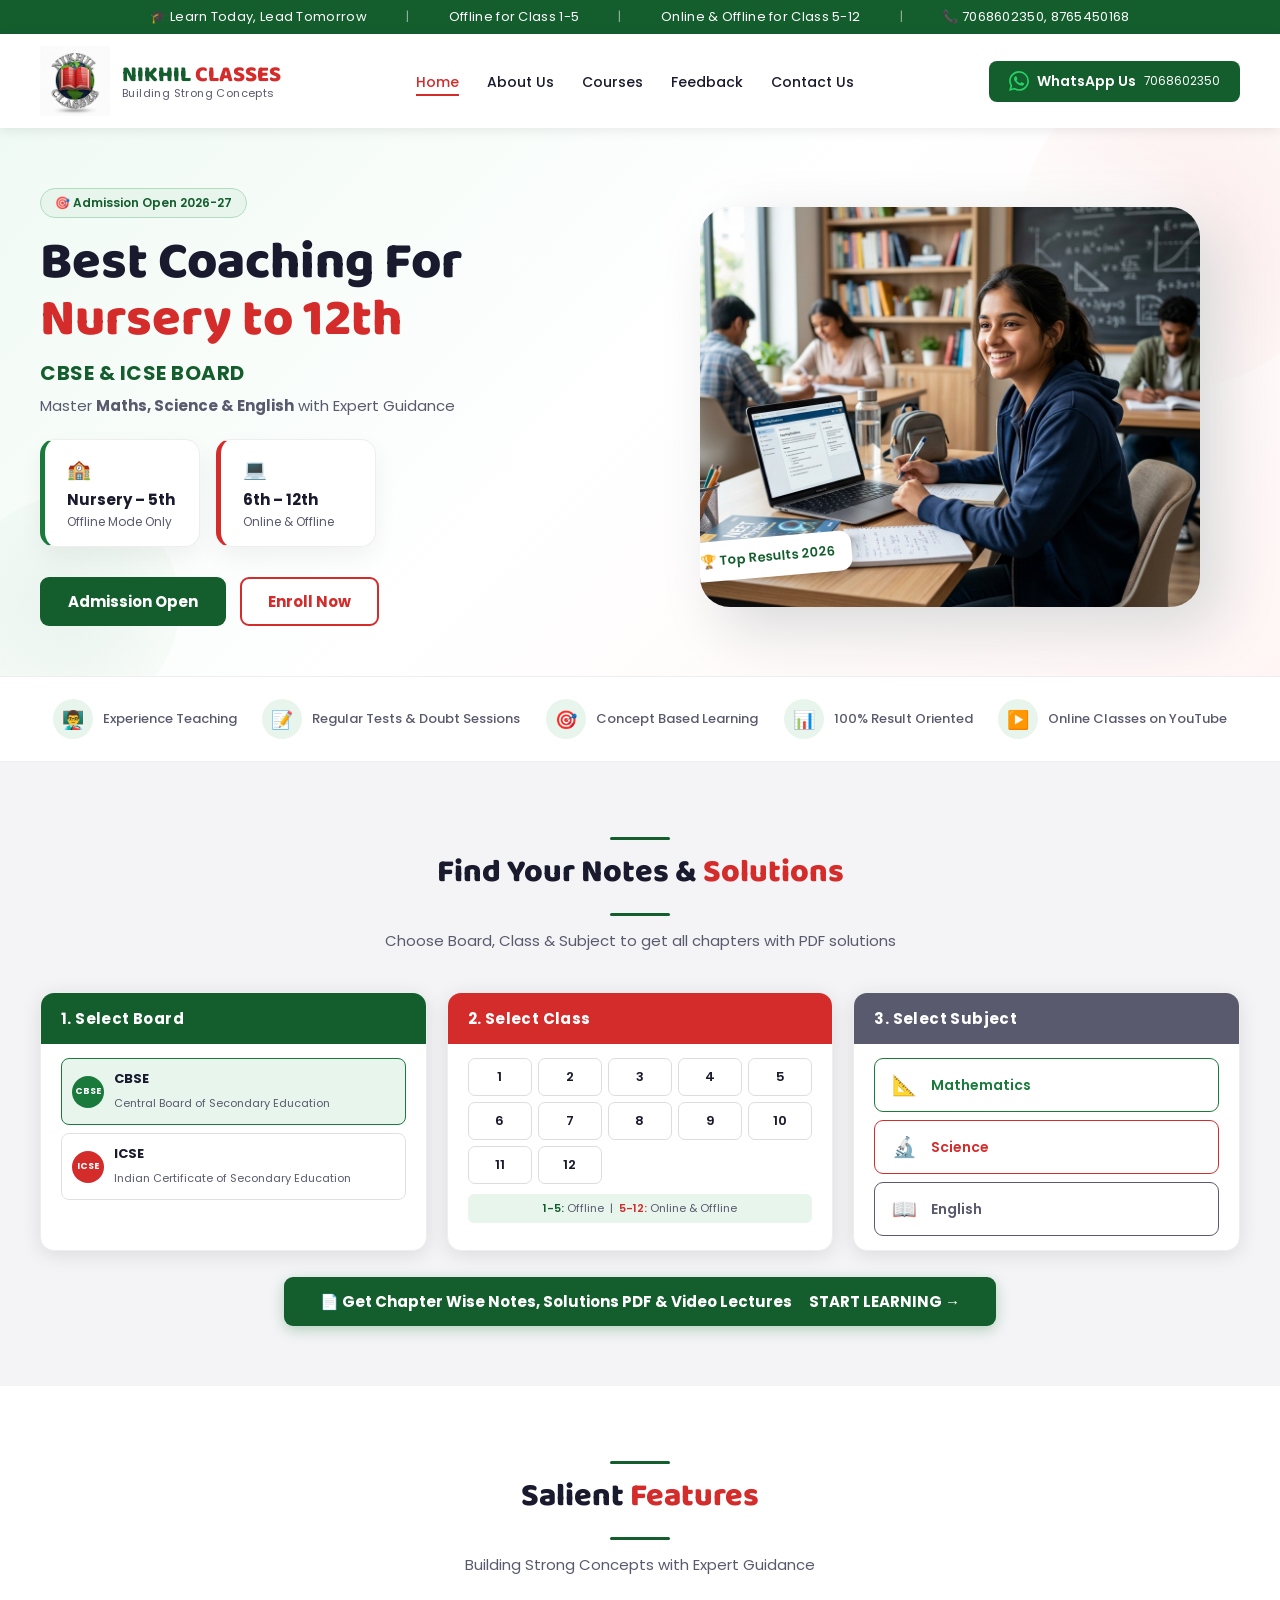
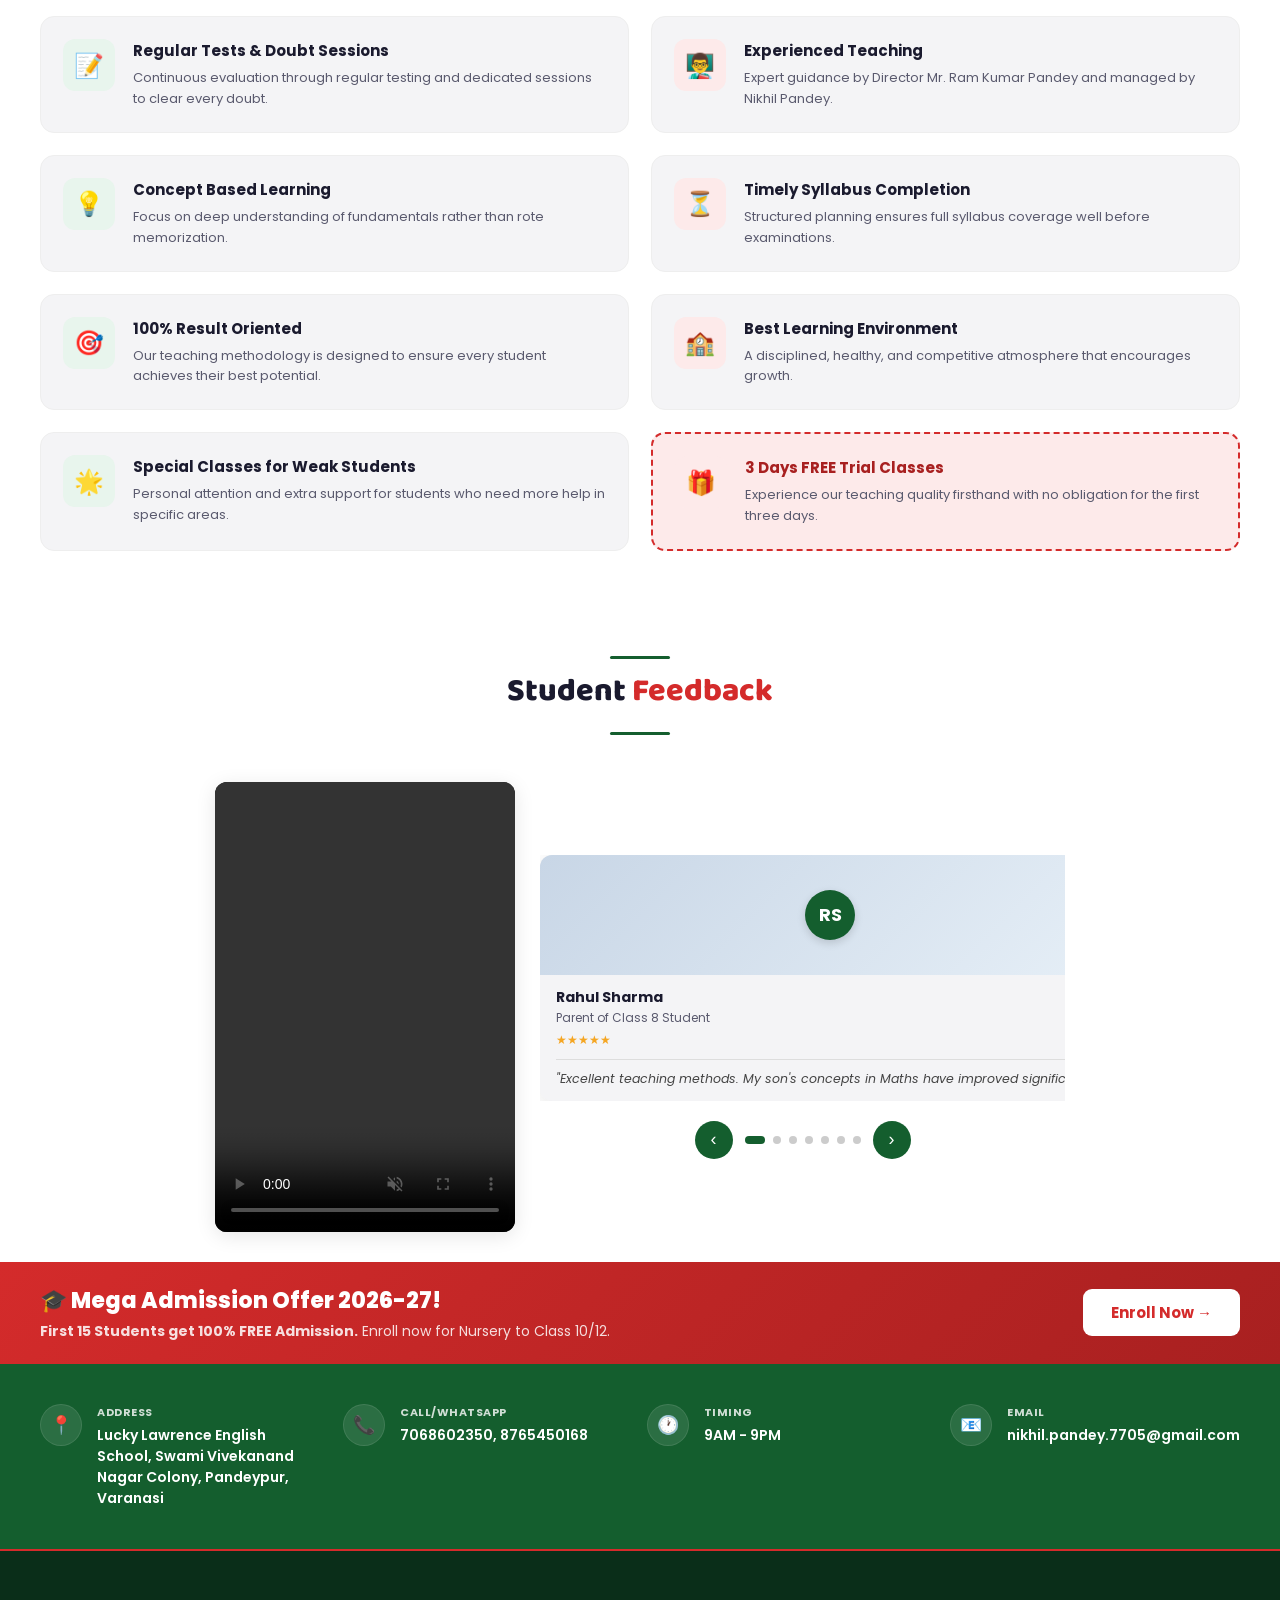
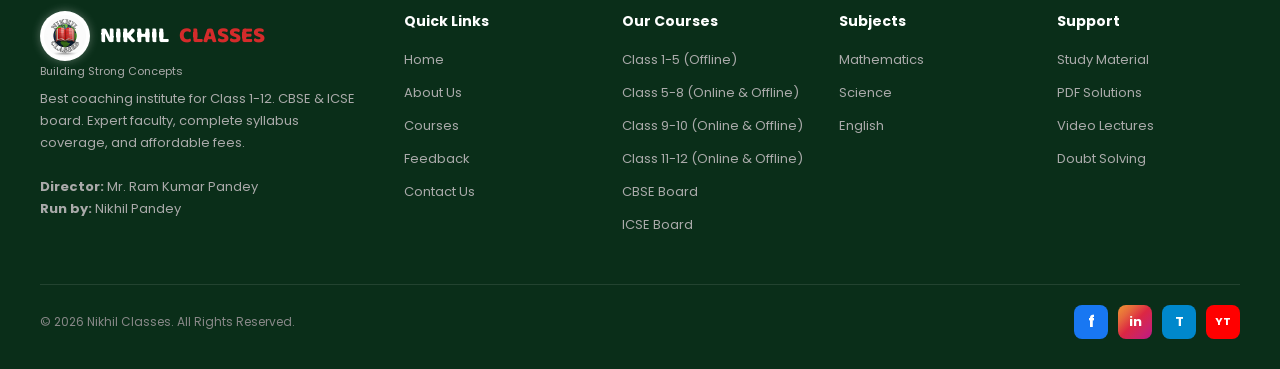
==== index.html @ 3e53fb7b "Add files via upload" ====
<!DOCTYPE html>
<html lang="hi">

<head>
  <meta charset="UTF-8">
  <meta name="viewport" content="width=device-width, initial-scale=1.0">
  <title>Nikhil Classes - Best Coaching for Class 1 to 12</title>
  <link
    href="https://fonts.googleapis.com/css2?family=Poppins:wght@400;500;600;700;800&family=Baloo+2:wght@400;600;700;800&display=swap"
    rel="stylesheet">
  <link rel="stylesheet" href="style.css">
</head>

<body>

  <!-- TOP BAR -->
  <div class="topbar">
    <span>🎓 Learn Today, Lead Tomorrow</span>
    <span class="sep">|</span>
    <span>Offline for Class 1-5</span>
    <span class="sep">|</span>
    <span>Online &amp; Offline for Class 5-12</span>
    <span class="sep">|</span>
    <span>📞 7068602350, 8765450168</span>
  </div>

  <!-- NAVBAR -->
  <nav>
    <div class="logo-area">
      <div class="logo-circle" style="background: transparent; box-shadow: none; width: 70px; height: 70px;">
        <img src="logo.png" alt="Nikhil Classes Logo" style="width: 100%; height: 100%; object-fit: contain;">
      </div>
      <div class="logo-text">
        <div class="brand">NIKHIL <span>CLASSES</span></div>
        <div class="sub">Building Strong Concepts</div>
      </div>
    </div>
    <ul class="nav-links" id="navLinks">
      <li><a href="#" class="active">Home</a></li>
      <li><a href="#about">About Us</a></li>
      <li><a href="#notes">Courses</a></li>
      <li><a href="#feedback">Feedback</a></li>
      <li><a href="#contact">Contact Us</a></li>
      <li class="mobile-cta-li" style="display:none; margin-top: 20px;">
        <a href="https://wa.me/917068602350?text=Hello%2C%20I%20want%20to%20know%20more%20about%20Nikhil%20Classes"
          class="nav-cta" style="display: flex; width: 80%; margin: 0 auto; background: var(--green-dark);">
          WhatsApp Us
        </a>
      </li>
    </ul>
    <div class="menu-toggle" id="mobileMenu" style="display: none;">
      <span></span>
      <span></span>
      <span></span>
    </div>
    <a href="https://wa.me/917068602350?text=Hello%2C%20I%20want%20to%20know%20more%20about%20Nikhil%20Classes"
      class="nav-cta" target="_blank">
      <svg width="20" height="20" viewBox="0 0 24 24" fill="#25D366" stroke="none">
        <path
          d="M17.472 14.382c-.297-.149-1.758-.867-2.03-.967-.273-.099-.471-.148-.67.15-.197.297-.767.966-.94 1.164-.173.199-.347.223-.644.075-.297-.15-1.255-.463-2.39-1.475-.883-.788-1.48-1.761-1.653-2.059-.173-.297-.018-.458.13-.606.134-.133.298-.347.446-.52.149-.174.198-.298.298-.497.099-.198.05-.371-.025-.52-.075-.149-.669-1.612-.916-2.207-.242-.579-.487-.5-.669-.51-.173-.008-.371-.01-.57-.01-.198 0-.52.074-.792.372-.272.297-1.04 1.016-1.04 2.479 0 1.462 1.065 2.875 1.213 3.074.149.198 2.096 3.2 5.077 4.487.709.306 1.262.489 1.694.625.712.227 1.36.195 1.871.118.571-.085 1.758-.719 2.006-1.413.248-.694.248-1.289.173-1.413-.074-.124-.272-.198-.57-.347m-5.421 7.403h-.004a9.87 9.87 0 01-5.031-1.378l-.361-.214-3.741.982.998-3.648-.235-.374a9.86 9.86 0 01-1.51-5.26c.001-5.45 4.436-9.884 9.888-9.884 2.64 0 5.122 1.03 6.988 2.898a9.825 9.825 0 012.893 6.994c-.003 5.45-4.437 9.884-9.885 9.884m8.413-18.297A11.815 11.815 0 0012.05 0C5.495 0 .16 5.335.157 11.892c0 2.096.547 4.142 1.588 5.945L.057 24l6.305-1.654a11.882 11.882 0 005.683 1.448h.005c6.554 0 11.89-5.335 11.893-11.893a11.821 11.821 0 00-3.48-8.413z" />
      </svg>
      WhatsApp Us<br><small style="font-weight:400">7068602350</small>
    </a>
  </nav>

  <!-- HERO -->
  <section class="hero">
    <div class="hero-text">
      <div class="hero-badge">🎯 Admission Open 2026-27</div>
      <h1>Best Coaching For<br><span class="red">Nursery to 12th</span></h1>
      <div class="boards">CBSE &amp; ICSE BOARD</div>
      <p class="tagline">Master <b>Maths, Science &amp; English</b> with Expert Guidance</p>
      <div class="hero-classes">
        <div class="class-badge" style="border-left: 5px solid var(--green);">
          <div style="font-size: 1.2rem; margin-bottom: 4px;">🏫</div>
          <strong>Nursery – 5th</strong>
          <small>Offline Mode Only</small>
        </div>
        <div class="class-badge" style="border-left: 5px solid var(--red);">
          <div style="font-size: 1.2rem; margin-bottom: 4px;">💻</div>
          <strong>6th – 12th</strong>
          <small>Online & Offline</small>
        </div>
      </div>
      <div class="hero-btns">
        <a href="https://wa.me/917068602350?text=I%20want%20to%20apply%20for%20admission" class="btn-primary"
          target="_blank">Admission Open</a>
        <a href="https://wa.me/917068602350?text=I%20want%20to%20enroll%20in%20courses" class="btn-outline"
          target="_blank">Enroll Now</a>
      </div>
    </div>
    <div class="hero-img">
      <div class="img-box"
        style="width: 100%; height: 400px; border-radius: 30px; box-shadow: 20px 20px 60px #d9d9d9, -20px -20px 60px #ffffff;">
        <img src="hero.png" alt="Nikhil Classes Students" style="width:100%; height:100%; object-fit:cover;">
        <div class="hero-float-card" style="bottom: 30px; left: -20px; transform: rotate(-5deg);">🏆 Top Results 2026
        </div>
      </div>
    </div>
  </section>

  <div class="features-strip">
    <div class="feat-item">
      <div class="feat-icon">👨‍🏫</div><span>Experience Teaching</span>
    </div>
    <div class="feat-item">
      <div class="feat-icon">📝</div><span>Regular Tests &amp; Doubt Sessions</span>
    </div>
    <div class="feat-item">
      <div class="feat-icon">🎯</div><span>Concept Based Learning</span>
    </div>
    <div class="feat-item">
      <div class="feat-icon">📊</div><span>100% Result Oriented</span>
    </div>
    <div class="feat-item">
      <div class="feat-icon">▶️</div><span>Online Classes on YouTube</span>
    </div>
  </div>

  <!-- NOTES & SOLUTIONS SECTION -->
  <section class="notes-section" id="notes">
    <div class="sec-title">
      <span class="title-line"></span>
      <h2>Find Your Notes &amp; <span>Solutions</span></h2>
      <span class="title-line"></span>
      <p>Choose Board, Class &amp; Subject to get all chapters with PDF solutions</p>
    </div>

    <div class="notes-grid">
      <!-- Board -->
      <div class="note-box">
        <div class="note-header green">1. Select Board</div>
        <div class="note-body">
          <div class="board-option selected" id="cbse-opt" onclick="selectBoard('CBSE',this)">
            <div class="logo-sm" style="background:#1a7a3c;color:#fff;font-size:9px;">CBSE</div>
            <div class="info">
              <strong>CBSE</strong>
              <span>Central Board of Secondary Education</span>
            </div>
          </div>
          <div class="board-option" id="icse-opt" onclick="selectBoard('ICSE',this)">
            <div class="logo-sm" style="background:#d42b2b;color:#fff;font-size:9px;">ICSE</div>
            <div class="info">
              <strong>ICSE</strong>
              <span>Indian Certificate of Secondary Education</span>
            </div>
          </div>
        </div>
      </div>
      <!-- Class -->
      <div class="note-box red-glow">
        <div class="note-header red">2. Select Class</div>
        <div class="note-body">
          <div class="class-grid">
            <div class="class-num" onclick="selectClass(1,this)">1</div>
            <div class="class-num" onclick="selectClass(2,this)">2</div>
            <div class="class-num" onclick="selectClass(3,this)">3</div>
            <div class="class-num" onclick="selectClass(4,this)">4</div>
            <div class="class-num" onclick="selectClass(5,this)">5</div>
            <div class="class-num" onclick="selectClass(6,this)">6</div>
            <div class="class-num" onclick="selectClass(7,this)">7</div>
            <div class="class-num" onclick="selectClass(8,this)">8</div>
            <div class="class-num" onclick="selectClass(9,this)">9</div>
            <div class="class-num" onclick="selectClass(10,this)">10</div>
            <div class="class-num" onclick="selectClass(11,this)">11</div>
            <div class="class-num" onclick="selectClass(12,this)">12</div>
          </div>
          <div class="class-label" style="background:#e8f5ed;border-radius:6px;padding:6px;">
            <span style="color:var(--green-dark);font-weight:600;">1-5:</span> Offline &nbsp;|&nbsp; <span
              style="color:var(--red);font-weight:600;">5-12:</span> Online &amp; Offline
          </div>
        </div>
      </div>
      <!-- Subject -->
      <div class="note-box">
        <div class="note-header grey">3. Select Subject</div>
        <div class="note-body">
          <div class="subject-list">
            <div class="subj-item math" onclick="selectSubject('Mathematics',this)">
              <span class="subj-icon">📐</span> Mathematics
            </div>
            <div class="subj-item sci" onclick="selectSubject('Science',this)">
              <span class="subj-icon">🔬</span> Science
            </div>
            <div class="subj-item eng" onclick="selectSubject('English',this)">
              <span class="subj-icon">📖</span> English
            </div>
          </div>
        </div>
      </div>
    </div>

    <!-- CHAPTER PANEL -->
    <div class="chapter-panel" id="chapterPanel">
      <h3 id="chapterTitle">📚 Chapters</h3>
      <ul class="chapter-list" id="chapterList"></ul>
    </div>

    <div class="notes-cta">
      <a href="#chapterPanel">
        📄 Get Chapter Wise Notes, Solutions PDF &amp; Video Lectures
        &nbsp;&nbsp;<strong>START LEARNING →</strong>
      </a>
    </div>
  </section>

  <section class="why-section" id="about">
    <div class="sec-title">
      <span class="title-line"></span>
      <h2>Salient <span>Features</span></h2>
      <span class="title-line"></span>
      <p>Building Strong Concepts with Expert Guidance</p>
    </div>
    <div class="why-grid">
      <div class="why-card">
        <div class="why-icon green">📝</div>
        <div class="why-card-content">
          <h3>Regular Tests &amp; Doubt Sessions</h3>
          <p>Continuous evaluation through regular testing and dedicated sessions to clear every doubt.</p>
        </div>
      </div>
      <div class="why-card">
        <div class="why-icon red">👨‍🏫</div>
        <div class="why-card-content">
          <h3>Experienced Teaching</h3>
          <p>Expert guidance by Director Mr. Ram Kumar Pandey and managed by Nikhil Pandey.</p>
        </div>
      </div>
      <div class="why-card">
        <div class="why-icon green">💡</div>
        <div class="why-card-content">
          <h3>Concept Based Learning</h3>
          <p>Focus on deep understanding of fundamentals rather than rote memorization.</p>
        </div>
      </div>
      <div class="why-card">
        <div class="why-icon red">⏳</div>
        <div class="why-card-content">
          <h3>Timely Syllabus Completion</h3>
          <p>Structured planning ensures full syllabus coverage well before examinations.</p>
        </div>
      </div>
      <div class="why-card">
        <div class="why-icon green">🎯</div>
        <div class="why-card-content">
          <h3>100% Result Oriented</h3>
          <p>Our teaching methodology is designed to ensure every student achieves their best potential.</p>
        </div>
      </div>
      <div class="why-card">
        <div class="why-icon red">🏫</div>
        <div class="why-card-content">
          <h3>Best Learning Environment</h3>
          <p>A disciplined, healthy, and competitive atmosphere that encourages growth.</p>
        </div>
      </div>
      <div class="why-card">
        <div class="why-icon green">🌟</div>
        <div class="why-card-content">
          <h3>Special Classes for Weak Students</h3>
          <p>Personal attention and extra support for students who need more help in specific areas.</p>
        </div>
      </div>
      <div class="why-card" style="border: 2px dashed var(--red); background: var(--red-light);">
        <div class="why-icon red">🎁</div>
        <div class="why-card-content">
          <h3 style="color: var(--red-dark);">3 Days FREE Trial Classes</h3>
          <p>Experience our teaching quality firsthand with no obligation for the first three days.</p>
        </div>
      </div>
    </div>
  </section>

  <!-- FEEDBACK -->
  <section class="feedback-section" id="feedback">
    <div class="sec-title">
      <span class="title-line"></span>
      <h2>Student <span>Feedback</span></h2>
      <span class="title-line"></span>
    </div>

    <div class="fb-container">
      <!-- Video Side -->
      <div class="fb-video-side">
        <video width="100%" height="100%" controls autoplay muted loop style="object-fit: cover;">
          <source src="student%20feedback%20video.mp4" type="video/mp4">
          Your browser does not support the video tag.
        </video>
      </div>

      <!-- Slider Side -->
      <div class="fb-slider-side">
        <div style="overflow:hidden;">
          <div class="fb-track" id="fbTrack">
            <div class="fb-card">
              <div class="fb-media">
                <div class="avatar">RS</div>
              </div>
              <div class="fb-info">
                <div class="name">Rahul Sharma</div>
                <div class="role">Parent of Class 8 Student</div>
                <div class="stars">★★★★★</div>
                <div class="fb-text">"Excellent teaching methods. My son's concepts in Maths have improved significantly."</div>
              </div>
            </div>
            <div class="fb-card">
              <div class="fb-media" style="background:linear-gradient(135deg,#fdeaea,#f7c1c1);">
                <div class="avatar" style="background:var(--red);">NV</div>
              </div>
              <div class="fb-info">
                <div class="name">Neha Verma</div>
                <div class="role">Parent of Class 10 Student</div>
                <div class="stars">★★★★★</div>
                <div class="fb-text">"The regular tests and doubt sessions helped my daughter score 95% in Science."</div>
              </div>
            </div>
            <div class="fb-card">
              <div class="fb-media" style="background:linear-gradient(135deg,#e8f5ed,#c8e6d4);">
                <div class="avatar" style="background:var(--green-dark);">AS</div>
              </div>
              <div class="fb-info">
                <div class="name">Arjun Singh</div>
                <div class="role">Class 11 Student</div>
                <div class="stars">★★★★★</div>
                <div class="fb-text">"Best coaching in Pandeypur. The teachers focus on basic concepts before moving to advanced topics."</div>
              </div>
            </div>
            <div class="fb-card">
              <div class="fb-media" style="background:linear-gradient(135deg,#fdeaea,#f7c1c1);">
                <div class="avatar" style="background:#8b3a9e;">PG</div>
              </div>
              <div class="fb-info">
                <div class="name">Pooja Gupta</div>
                <div class="role">Parent of Class 5 Student</div>
                <div class="stars">★★★★★</div>
                <div class="fb-text">"Very disciplined environment. My child is now more confident in English speaking."</div>
              </div>
            </div>
            <div class="fb-card">
              <div class="fb-media" style="background:linear-gradient(135deg,#e6eff7,#c8d6e6);">
                <div class="avatar" style="background:#1a5a9e;">VP</div>
              </div>
              <div class="fb-info">
                <div class="name">Vikram Patel</div>
                <div class="role">Class 9 Student</div>
                <div class="stars">★★★★★</div>
                <div class="fb-text">"The study material provided is very helpful and easy to understand."</div>
              </div>
            </div>
            <div class="fb-card">
              <div class="fb-media" style="background:linear-gradient(135deg,#e8f5ed,#c8e6d4);">
                <div class="avatar" style="background:#1a7a3c;">AM</div>
              </div>
              <div class="fb-info">
                <div class="name">Aryan Maurya</div>
                <div class="role">Class 10 Student</div>
                <div class="stars">★★★★★</div>
                <div class="fb-text">"3-day free trial was enough to show me how great the teaching quality is here."</div>
              </div>
            </div>
            <div class="fb-card">
              <div class="fb-media" style="background:linear-gradient(135deg,#fdeaea,#f7c1c1);">
                <div class="avatar" style="background:#d42b2b;">IS</div>
              </div>
              <div class="fb-info">
                <div class="name">Ishika Singh</div>
                <div class="role">Class 12 Student</div>
                <div class="stars">★★★★★</div>
                <div class="fb-text">"Highly recommend Nikhil Classes for Board preparation. Best result-oriented coaching!"</div>
              </div>
            </div>
          </div>
        </div>

        <div class="slider-nav" style="margin-top:20px;">
          <button class="slider-btn" onclick="slideFb(-1)">&#8249;</button>
          <div class="slider-dots" id="fbDots">
            <div class="dot active"></div>
            <div class="dot"></div>
            <div class="dot"></div>
            <div class="dot"></div>
            <div class="dot"></div>
            <div class="dot"></div>
            <div class="dot"></div>
          </div>
          <button class="slider-btn" onclick="slideFb(1)">&#8250;</button>
        </div>
      </div>
    </div>
  </section>

  <!-- ADMISSION BANNER -->
  <div class="admission-banner">
    <div>
      <h3>🎓 Mega Admission Offer 2026-27!</h3>
      <p><strong>First 15 Students get 100% FREE Admission.</strong> Enroll now for Nursery to Class 10/12.</p>
    </div>
    <a href="https://wa.me/917068602350?text=I%20want%20to%20enroll%20in%20Nikhil%20Classes" target="_blank">Enroll Now
      →</a>
  </div>

  <!-- CONTACT STRIP -->
  <div class="contact-strip" id="contact">
    <div class="contact-item">
      <div class="contact-icon">📍</div>
      <div>
        <div class="label">Address</div>
        <div class="val">Lucky Lawrence English School, Swami Vivekanand Nagar Colony, Pandeypur, Varanasi</div>
      </div>
    </div>
    <div class="contact-item">
      <div class="contact-icon">📞</div>
      <div>
        <div class="label">Call/WhatsApp</div>
        <div class="val">7068602350, 8765450168</div>
      </div>
    </div>
    <div class="contact-item">
      <div class="contact-icon">🕐</div>
      <div>
        <div class="label">Timing</div>
        <div class="val">9AM - 9PM</div>
      </div>
    </div>
    <div class="contact-item">
      <div class="contact-icon">📧</div>
      <div>
        <div class="label">Email</div>
        <div class="val"><a href="mailto:nikhil.pandey.7705@gmail.com">nikhil.pandey.7705@gmail.com</a></div>
      </div>
    </div>
  </div>

  <!-- FOOTER -->
  <footer>
    <div class="footer-grid">
      <div class="footer-brand">
        <div class="brand" style="display: flex; align-items: center; gap: 10px;">
          <img src="logo.png" alt="Logo"
            style="width: 50px; height: 50px; background: #fff; border-radius: 50%; padding: 4px; box-shadow: 0 0 10px rgba(255,255,255,0.3);">
          NIKHIL <span>CLASSES</span>
        </div>
        <div style="font-size:11px;color:#aaa;margin-top:2px;">Building Strong Concepts</div>
        <p>Best coaching institute for Class 1-12. CBSE &amp; ICSE board. Expert faculty, complete syllabus coverage,
          and affordable fees.<br><br><strong>Director:</strong> Mr. Ram Kumar Pandey<br><strong>Run by:</strong> Nikhil
          Pandey</p>
      </div>
      <div>
        <h4>Quick Links</h4>
        <ul>
          <li><a href="#">Home</a></li>
          <li><a href="#about">About Us</a></li>
          <li><a href="#notes">Courses</a></li>
          <li><a href="#feedback">Feedback</a></li>
          <li><a href="#contact">Contact Us</a></li>
        </ul>
      </div>
      <div>
        <h4>Our Courses</h4>
        <ul>
          <li><a href="#">Class 1-5 (Offline)</a></li>
          <li><a href="#">Class 5-8 (Online &amp; Offline)</a></li>
          <li><a href="#">Class 9-10 (Online &amp; Offline)</a></li>
          <li><a href="#">Class 11-12 (Online &amp; Offline)</a></li>
          <li><a href="#">CBSE Board</a></li>
          <li><a href="#">ICSE Board</a></li>
        </ul>
      </div>
      <div>
        <h4>Subjects</h4>
        <ul>
          <li><a href="#">Mathematics</a></li>
          <li><a href="#">Science</a></li>
          <li><a href="#">English</a></li>
        </ul>
      </div>
      <div>
        <h4>Support</h4>
        <ul>
          <li><a href="#">Study Material</a></li>
          <li><a href="#">PDF Solutions</a></li>
          <li><a href="#">Video Lectures</a></li>
          <li><a href="#">Doubt Solving</a></li>
        </ul>
      </div>
    </div>
    <div class="footer-bottom">
      <p>© 2026 Nikhil Classes. All Rights Reserved.</p>
      <div class="social-icons">
        <a href="https://facebook.com/105071684409960" target="_blank" class="social-icon si-fb">f</a>
        <a href="https://instagram.com/nikhilclasses?igshid=uhcs6z08mkgg" target="_blank" class="social-icon si-ig"
          style="font-size:13px;">in</a>
        <a href="https://t.me/Nikhilclasses" target="_blank" class="social-icon"
          style="background:#0088cc;color:#fff;font-size:13px;">T</a>
        <a href="https://www.youtube.com/@NikhilClasses" target="_blank" class="social-icon si-yt"
          style="font-size:11px;">YT</a>
      </div>
    </div>
  </footer>

  <!-- MODAL -->
  <div class="modal-overlay" id="modal" onclick="closeModal(event)">
    <div class="modal-box" onclick="event.stopPropagation()">
      <button class="modal-close" onclick="closeModal()">✕</button>
      <div class="video-placeholder">
        <div class="big-play"><svg viewBox="0 0 24 24">
            <polygon points="5,3 19,12 5,21" />
          </svg></div>
        <p id="modalDesc">Video playing...</p>
      </div>
      <div class="modal-caption">
        <h3 id="modalTitle">Video Title</h3>
        <p id="modalSub">Description</p>
      </div>
    </div>
  </div>

  <script src="script.js"></script>
</body>

</html>
---- style.css ----
* {
  margin: 0;
  padding: 0;
  box-sizing: border-box;
}

:root {
  --green: #1a7a3c;
  --green-dark: #145e2e;
  --green-light: #e8f5ed;
  --red: #d42b2b;
  --red-dark: #a82020;
  --red-light: #fdeaea;
  --grey: #5a5a6e;
  --grey-light: #f4f4f6;
  --white: #ffffff;
  --text: #1a1a2e;
  --shadow: 0 4px 20px rgba(0, 0, 0, 0.10);
}

body {
  font-family: 'Poppins', sans-serif;
  color: var(--text);
  background: #fff;
}

/* TOPBAR */
.topbar {
  background: var(--green-dark);
  color: #fff;
  text-align: center;
  padding: 7px;
  font-size: 13px;
  letter-spacing: 0.3px;
}

.topbar span {
  margin: 0 18px;
}

.topbar .sep {
  opacity: 0.5;
}

/* NAVBAR */
nav {
  background: #fff;
  padding: 12px 40px;
  display: flex;
  align-items: center;
  justify-content: space-between;
  box-shadow: 0 2px 12px rgba(0, 0, 0, 0.09);
  position: sticky;
  top: 0;
  z-index: 100;
}

.logo-area {
  display: flex;
  align-items: center;
  gap: 12px;
}

.logo-circle {
  width: 58px;
  height: 58px;
  border-radius: 50%;
  background: linear-gradient(135deg, var(--green-dark), var(--green));
  display: flex;
  align-items: center;
  justify-content: center;
  flex-shrink: 0;
  box-shadow: 0 3px 10px rgba(26, 122, 60, 0.3);
}

.logo-circle svg {
  width: 34px;
  height: 34px;
}

.logo-text {
  line-height: 1.1;
}

.logo-text .brand {
  font-family: 'Baloo 2', cursive;
  font-size: 22px;
  font-weight: 800;
  color: var(--green-dark);
}

.logo-text .brand span {
  color: var(--red);
}

.logo-text .sub {
  font-size: 11px;
  color: var(--grey);
  letter-spacing: 0.4px;
}

.nav-links {
  display: flex;
  gap: 28px;
  list-style: none;
}

.nav-links a {
  text-decoration: none;
  color: var(--text);
  font-size: 14px;
  font-weight: 500;
  transition: color 0.2s;
}

.nav-links a:hover,
.nav-links a.active {
  color: var(--red);
}

.nav-links a.active {
  border-bottom: 2px solid var(--red);
  padding-bottom: 2px;
}

.nav-cta {
  background: var(--green-dark);
  color: #fff;
  padding: 10px 20px;
  border-radius: 8px;
  font-size: 14px;
  font-weight: 600;
  text-decoration: none;
  display: flex;
  align-items: center;
  gap: 8px;
  transition: background 0.2s;
}

.nav-cta:hover {
  background: var(--green);
}

/* HERO */
.hero {
  background: linear-gradient(135deg, #f0faf4 0%, #fff 50%, #fff5f5 100%);
  padding: 60px 40px 50px;
  display: flex;
  align-items: center;
  gap: 40px;
  position: relative;
  overflow: hidden;
}

.hero::before {
  content: '';
  position: absolute;
  right: -60px;
  top: -60px;
  width: 320px;
  height: 320px;
  border-radius: 50%;
  background: radial-gradient(circle, rgba(212, 43, 43, 0.07), transparent);
}

.hero::after {
  content: '';
  position: absolute;
  left: -40px;
  bottom: -40px;
  width: 220px;
  height: 220px;
  border-radius: 50%;
  background: radial-gradient(circle, rgba(26, 122, 60, 0.07), transparent);
}

.hero-text {
  flex: 1;
  z-index: 1;
}

.hero-badge {
  display: inline-block;
  background: var(--green-light);
  color: var(--green-dark);
  font-size: 12px;
  font-weight: 600;
  padding: 5px 14px;
  border-radius: 20px;
  margin-bottom: 16px;
  border: 1px solid #b2dcc1;
}

.hero-text h1 {
  font-family: 'Baloo 2', cursive;
  font-size: 52px;
  font-weight: 800;
  line-height: 1.1;
  color: var(--text);
}

.hero-text h1 span.red {
  color: var(--red);
}

.hero-text h1 span.green {
  color: var(--green);
}

.hero-text .boards {
  font-size: 20px;
  font-weight: 700;
  color: var(--green-dark);
  margin: 10px 0 6px;
  letter-spacing: 0.5px;
}

.hero-text .tagline {
  color: var(--grey);
  font-size: 15px;
  margin-bottom: 22px;
}

.hero-classes {
  display: flex;
  gap: 16px;
  margin-bottom: 30px;
}

.class-badge {
  background: #fff;
  border-radius: 15px;
  padding: 15px 22px;
  box-shadow: 0 10px 25px rgba(0, 0, 0, 0.05);
  border: 1px solid #f0f0f0;
  transition: all 0.3s ease;
  text-align: left;
  min-width: 160px;
  position: relative;
  overflow: hidden;
}

.class-badge:hover {
  transform: translateY(-5px);
  box-shadow: 0 15px 35px rgba(0, 0, 0, 0.1);
  border-color: var(--green-light);
}

.class-badge strong {
  display: block;
  font-size: 15px;
  color: var(--text);
  margin-bottom: 2px;
}

.class-badge small {
  display: block;
  font-size: 12px;
  font-weight: 400;
  color: var(--grey);
}

.hero-btns {
  display: flex;
  gap: 14px;
}

.btn-primary {
  background: var(--green-dark);
  color: #fff;
  padding: 13px 28px;
  border-radius: 9px;
  font-size: 15px;
  font-weight: 700;
  text-decoration: none;
  transition: all 0.2s;
  border: none;
  cursor: pointer;
}

.btn-primary:hover {
  background: var(--green);
  transform: translateY(-2px);
}

.btn-outline {
  background: #fff;
  color: var(--red);
  border: 2px solid var(--red);
  padding: 11px 26px;
  border-radius: 9px;
  font-size: 15px;
  font-weight: 700;
  text-decoration: none;
  transition: all 0.2s;
  cursor: pointer;
}

.btn-outline:hover {
  background: var(--red-light);
}

.hero-img {
  flex: 1;
  display: flex;
  justify-content: center;
  z-index: 1;
}

.hero-img .img-box {
  width: 100%;
  max-width: 500px;
  height: 400px;
  border-radius: 18px;
  background: linear-gradient(135deg, #c8e6d4, #e8f5ed);
  display: flex;
  align-items: center;
  justify-content: center;
  box-shadow: var(--shadow);
  overflow: hidden;
  position: relative;
}

.hero-img .img-box img {
  width: 100%;
  height: 100%;
  object-fit: cover;
}

.hero-img .img-placeholder {
  font-size: 16px;
  color: var(--green);
  font-weight: 600;
  text-align: center;
}

.hero-float-card {
  position: absolute;
  bottom: 20px;
  left: 20px;
  background: #fff;
  border-radius: 12px;
  padding: 10px 16px;
  box-shadow: 0 6px 20px rgba(0, 0, 0, 0.15);
  font-size: 13px;
  font-weight: 600;
  color: var(--green-dark);
  border-left: 4px solid var(--green);
}

/* FEATURES STRIP */
.features-strip {
  background: #fff;
  padding: 22px 40px;
  display: flex;
  justify-content: space-around;
  align-items: center;
  border-top: 1px solid #eee;
  border-bottom: 1px solid #eee;
}

.feat-item {
  display: flex;
  align-items: center;
  gap: 10px;
  font-size: 13px;
  font-weight: 500;
  color: var(--grey);
}

.feat-icon {
  width: 40px;
  height: 40px;
  border-radius: 50%;
  background: var(--green-light);
  display: flex;
  align-items: center;
  justify-content: center;
  font-size: 18px;
}

/* SECTION TITLE */
.sec-title {
  text-align: center;
  margin-bottom: 40px;
}

.sec-title h2 {
  font-family: 'Baloo 2', cursive;
  font-size: 32px;
  font-weight: 800;
  color: var(--text);
}

.sec-title h2 span {
  color: var(--red);
}

.sec-title p {
  color: var(--grey);
  font-size: 15px;
  margin-top: 6px;
}

.title-line {
  display: inline-block;
  width: 60px;
  height: 3px;
  background: var(--green-dark);
  border-radius: 2px;
  margin: 8px 8px 0;
}

/* NOTES SECTION */
.notes-section {
  background: var(--grey-light);
  padding: 60px 40px;
}

.notes-grid {
  display: grid;
  grid-template-columns: 1fr 1fr 1fr;
  gap: 20px;
  margin-top: 30px;
}

.note-box {
  background: #fff;
  border-radius: 14px;
  padding: 0;
  overflow: hidden;
  box-shadow: var(--shadow);
  border: 1px solid #e8e8e8;
}

.note-header {
  padding: 14px 20px;
  font-weight: 700;
  font-size: 15px;
  letter-spacing: 0.4px;
}

.note-header.green {
  background: var(--green-dark);
  color: #fff;
}

.note-header.red {
  background: var(--red);
  color: #fff;
}

.note-header.grey {
  background: var(--grey);
  color: #fff;
}

.note-body {
  padding: 14px 20px;
}

.board-option {
  display: flex;
  align-items: center;
  gap: 10px;
  padding: 10px;
  border: 1.5px solid #e0e0e0;
  border-radius: 8px;
  cursor: pointer;
  margin-bottom: 8px;
  transition: all 0.2s;
}

.board-option:hover,
.board-option.selected {
  border-color: var(--green);
  background: var(--green-light);
}

.board-option .logo-sm {
  width: 32px;
  height: 32px;
  border-radius: 50%;
  background: #e0e0e0;
  display: flex;
  align-items: center;
  justify-content: center;
  font-size: 10px;
  font-weight: 700;
}

.board-option .info strong {
  display: block;
  font-size: 13px;
  font-weight: 700;
}

.board-option .info span {
  font-size: 11px;
  color: var(--grey);
}

.class-grid {
  display: grid;
  grid-template-columns: repeat(5, 1fr);
  gap: 6px;
  margin-bottom: 10px;
}

.class-num {
  text-align: center;
  padding: 8px 4px;
  border: 1.5px solid #ddd;
  border-radius: 7px;
  cursor: pointer;
  font-size: 13px;
  font-weight: 600;
  transition: all 0.2s;
}

.class-num:hover,
.class-num.selected {
  background: var(--red);
  color: #fff;
  border-color: var(--red);
}

.class-label {
  font-size: 11px;
  color: var(--grey);
  text-align: center;
  margin-top: 6px;
}

.subject-list {
  display: flex;
  flex-direction: column;
  gap: 8px;
}

.subj-item {
  display: flex;
  align-items: center;
  gap: 12px;
  padding: 11px 14px;
  border: 1.5px solid #e0e0e0;
  border-radius: 9px;
  cursor: pointer;
  transition: all 0.2s;
  font-weight: 600;
  font-size: 14px;
}

.subj-item:hover,
.subj-item.active {
  transform: translateX(4px);
}

.subj-item.math {
  border-color: #1a7a3c;
  color: #1a7a3c;
}

.subj-item.math:hover,
.subj-item.math.active {
  background: var(--green-light);
}

.subj-item.sci {
  border-color: #d42b2b;
  color: #d42b2b;
}

.subj-item.sci:hover,
.subj-item.sci.active {
  background: var(--red-light);
}

.subj-item.eng {
  border-color: #5a5a6e;
  color: #5a5a6e;
}

.subj-item.eng:hover,
.subj-item.eng.active {
  background: #f0f0f4;
}

.subj-icon {
  font-size: 20px;
  width: 30px;
  text-align: center;
}

.notes-cta {
  text-align: center;
  margin-top: 26px;
}

.notes-cta a {
  background: var(--green-dark);
  color: #fff;
  padding: 13px 36px;
  border-radius: 9px;
  font-size: 15px;
  font-weight: 700;
  text-decoration: none;
  display: inline-flex;
  align-items: center;
  gap: 8px;
  box-shadow: 0 4px 14px rgba(26, 122, 60, 0.3);
}

/* CHAPTER PANEL */
.chapter-panel {
  background: #fff;
  border-radius: 14px;
  padding: 20px;
  box-shadow: var(--shadow);
  margin-top: 20px;
  display: none;
}

.chapter-panel.visible {
  display: block;
}

.chapter-panel h3 {
  font-size: 16px;
  font-weight: 700;
  margin-bottom: 14px;
  color: var(--green-dark);
  border-bottom: 2px solid var(--green-light);
  padding-bottom: 8px;
}

.chapter-list {
  list-style: none;
}

.chapter-list li {
  display: flex;
  justify-content: space-between;
  align-items: center;
  padding: 9px 0;
  border-bottom: 1px solid #f0f0f0;
  font-size: 14px;
}

.chapter-list li:last-child {
  border-bottom: none;
}

.chapter-list .ch-name {
  font-weight: 500;
}

.chapter-list .ch-num {
  font-size: 12px;
  color: var(--grey);
  margin-right: auto;
  margin-left: 8px;
}

.dl-btn {
  background: var(--red);
  color: #fff;
  border: none;
  padding: 5px 14px;
  border-radius: 6px;
  font-size: 12px;
  font-weight: 600;
  cursor: pointer;
  transition: all 0.2s;
}

.dl-btn:hover {
  background: var(--red-dark);
}

/* WHY CHOOSE */
.why-section {
  padding: 60px 40px;
  background: #fff;
}

.why-grid {
  display: grid;
  grid-template-columns: 1fr 1fr;
  gap: 22px;
  margin-top: 20px;
}

.why-card {
  background: var(--grey-light);
  border-radius: 14px;
  padding: 22px;
  display: flex;
  align-items: flex-start;
  gap: 18px;
  text-align: left;
  transition: all 0.25s;
  border: 1.5px solid transparent;
}

.why-card:hover {
  background: #fff;
  border-color: var(--green);
  box-shadow: var(--shadow);
  transform: translateY(-4px);
}

.why-icon {
  width: 52px;
  height: 52px;
  border-radius: 12px;
  display: flex;
  align-items: center;
  justify-content: center;
  flex-shrink: 0;
  font-size: 24px;
  margin: 0;
}

.why-icon.green {
  background: var(--green-light);
}

.why-icon.red {
  background: var(--red-light);
}

.why-card h3 {
  font-size: 15px;
  font-weight: 700;
  margin-bottom: 6px;
}

.why-card p {
  font-size: 13px;
  color: var(--grey);
  line-height: 1.6;
}

/* Glowing Border Effect */
.note-box,
.why-card,
.class-badge {
  position: relative;
  transition: all 0.4s cubic-bezier(0.175, 0.885, 0.32, 1.275);
  border: 1px solid #eee;
}

.note-box:hover,
.why-card:hover,
.class-badge:hover {
  border-color: var(--green);
  box-shadow: 0 0 20px rgba(26, 122, 60, 0.6), 0 0 40px rgba(26, 122, 60, 0.2);
  transform: translateY(-10px);
  z-index: 10;
}

.note-box.red-glow:hover {
  border-color: var(--red);
  box-shadow: 0 0 20px rgba(212, 43, 43, 0.6), 0 0 40px rgba(212, 43, 43, 0.2);
}

@keyframes borderGlow {
  0% {
    box-shadow: 0 0 5px rgba(26, 122, 60, 0.2);
  }

  50% {
    box-shadow: 0 0 20px rgba(26, 122, 60, 0.6);
  }

  100% {
    box-shadow: 0 0 5px rgba(26, 122, 60, 0.2);
  }
}

.note-box:hover,
.why-card:hover {
  animation: borderGlow 2s infinite;
}

/* GALLERY */
.gallery-section {
  padding: 60px 40px;
  background: var(--grey-light);
}

.slider-wrap {
  position: relative;
  overflow: hidden;
  border-radius: 14px;
}

.slider-track {
  display: flex;
  gap: 16px;
  transition: transform 0.4s ease;
  padding: 4px;
}

.slide-card {
  min-width: 220px;
  background: #fff;
  border-radius: 12px;
  overflow: hidden;
  box-shadow: var(--shadow);
  cursor: pointer;
  flex-shrink: 0;
}

.slide-card .media {
  height: 150px;
  background: linear-gradient(135deg, var(--green-light), #c8e6d4);
  display: flex;
  align-items: center;
  justify-content: center;
  position: relative;
}

.slide-card .media.red-bg {
  background: linear-gradient(135deg, var(--red-light), #f7c1c1);
}

.play-btn {
  width: 44px;
  height: 44px;
  background: rgba(26, 122, 60, 0.9);
  border-radius: 50%;
  display: flex;
  align-items: center;
  justify-content: center;
}

.play-btn svg {
  fill: #fff;
  width: 18px;
  height: 18px;
  margin-left: 3px;
}

.slide-card .caption {
  padding: 10px 14px;
  font-size: 13px;
  font-weight: 600;
  color: var(--text);
}

.slider-nav {
  display: flex;
  justify-content: center;
  gap: 12px;
  margin-top: 20px;
}

.slider-btn {
  width: 38px;
  height: 38px;
  border-radius: 50%;
  background: var(--green-dark);
  color: #fff;
  border: none;
  font-size: 18px;
  cursor: pointer;
  transition: background 0.2s;
}

.slider-btn:hover {
  background: var(--green);
}

.slider-dots {
  display: flex;
  gap: 8px;
  align-items: center;
}

.dot {
  width: 8px;
  height: 8px;
  border-radius: 50%;
  background: #ccc;
  cursor: pointer;
  transition: all 0.2s;
}

.dot.active {
  background: var(--green-dark);
  width: 20px;
  border-radius: 4px;
}

/* FEEDBACK */
.feedback-section {
  padding: 30px 40px;
  background: #fff;
}

.fb-container {
  display: flex;
  gap: 25px;
  align-items: center;
  justify-content: center;
  max-width: 850px;
  margin: 0 auto;
}

.fb-video-side {
  flex: 0 0 300px;
  height: 450px;
  border-radius: 12px;
  overflow: hidden;
  box-shadow: var(--shadow);
  background: #000;
}

.fb-video-side video {
  width: 100%;
  height: 100%;
  border: none;
}

.fb-slider-side {
  flex: 1;
  overflow: hidden;
  display: flex;
  flex-direction: column;
  justify-content: center;
}

.fb-track {
  display: flex;
  gap: 12px;
  transition: transform 0.4s ease;
}

.fb-card {
  min-width: 100%;
  background: var(--grey-light);
  border-radius: 12px;
  overflow: hidden;
  box-shadow: var(--shadow);
  flex-shrink: 0;
}

.fb-media {
  height: 120px;
  background: linear-gradient(135deg, #c8d6e6, #e6eff7);
  display: flex;
  align-items: center;
  justify-content: center;
  position: relative;
}

.fb-media .avatar {
  width: 50px;
  height: 50px;
  border-radius: 50%;
  background: var(--green-dark);
  display: flex;
  align-items: center;
  justify-content: center;
  font-size: 18px;
  font-weight: 700;
  color: #fff;
  box-shadow: 0 3px 8px rgba(0, 0, 0, 0.15);
}

.fb-info {
  padding: 12px 16px;
}

.fb-info .name {
  font-weight: 700;
  font-size: 14px;
}

.fb-info .role {
  font-size: 12px;
  color: var(--grey);
  margin-top: 1px;
}

.fb-text {
  font-size: 12.5px;
  color: #444;
  font-style: italic;
  margin-top: 10px;
  line-height: 1.5;
  border-top: 1px solid #ddd;
  padding-top: 10px;
}

.stars {
  color: #f5a623;
  font-size: 12px;
  margin-top: 4px;
}

@media(max-width:600px) {
  .fb-container {
    flex-direction: column;
    align-items: stretch;
  }

  .fb-video-side {
    flex: none;
    width: 100%;
    height: 350px;
  }
}

/* CONTACT STRIP */
.contact-strip {
  background: var(--green-dark);
  color: #fff;
  padding: 40px;
  display: grid;
  grid-template-columns: repeat(4, 1fr);
  gap: 30px;
  border-bottom: 2px solid var(--red);
}

@media (max-width: 1200px) {
  .contact-strip {
    grid-template-columns: repeat(2, 1fr);
  }
}

@media (max-width: 768px) {
  .contact-strip {
    grid-template-columns: 1fr;
    padding: 30px 20px;
    gap: 25px;
  }
}

.contact-item {
  display: flex;
  align-items: flex-start;
  gap: 15px;
}

.contact-icon {
  width: 42px;
  height: 42px;
  border-radius: 50%;
  background: rgba(255, 255, 255, 0.1);
  display: flex;
  align-items: center;
  justify-content: center;
  font-size: 18px;
  flex-shrink: 0;
  border: 1px solid rgba(255, 255, 255, 0.1);
}

.contact-item .label {
  font-size: 11px;
  opacity: 0.8;
  text-transform: uppercase;
  font-weight: 700;
  letter-spacing: 0.5px;
  margin-bottom: 4px;
}

.contact-item .val {
  font-weight: 600;
  font-size: 14px;
  line-height: 1.5;
}

.contact-item .val a {
  color: #fff;
  text-decoration: none;
  word-break: break-word;
  white-space: nowrap;
}

@media (max-width: 480px) {
  .contact-item .val a {
    white-space: normal;
  }
}

.strip-social {
  display: flex;
  gap: 10px;
  margin-top: 10px;
}

.strip-social a {
  width: 32px;
  height: 32px;
  border-radius: 8px;
  display: flex;
  align-items: center;
  justify-content: center;
  color: #fff;
  text-decoration: none;
  font-size: 14px;
  font-weight: 700;
  transition: all 0.2s ease;
}

.strip-social a:hover {
  transform: translateY(-3px);
  box-shadow: 0 4px 10px rgba(0, 0, 0, 0.3);
}

/* FOOTER */
footer {
  background: #0a2e19;
  color: #ccc;
  padding: 60px 40px 30px;
}

.footer-grid {
  display: grid;
  grid-template-columns: 1.8fr 1fr 1fr 1fr 1fr;
  gap: 35px;
  margin-bottom: 40px;
}

.footer-brand .brand {
  font-family: 'Baloo 2', cursive;
  font-size: 22px;
  font-weight: 800;
  color: #fff;
}

.footer-brand .brand span {
  color: var(--red);
}

.footer-brand p {
  font-size: 13px;
  color: #aaa;
  margin-top: 8px;
  line-height: 1.7;
}

footer h4 {
  color: #fff;
  font-size: 14px;
  font-weight: 700;
  margin-bottom: 14px;
}

footer ul {
  list-style: none;
}

footer ul li {
  margin-bottom: 8px;
}

footer ul li a {
  color: #aaa;
  text-decoration: none;
  font-size: 13px;
  transition: color 0.2s;
}

footer ul li a:hover {
  color: #fff;
}

.footer-bottom {
  border-top: 1px solid rgba(255, 255, 255, 0.1);
  padding-top: 20px;
  display: flex;
  justify-content: space-between;
  align-items: center;
}

.footer-bottom p {
  font-size: 12px;
  color: #888;
}

.social-icons {
  display: flex;
  gap: 10px;
}

.social-icon {
  width: 34px;
  height: 34px;
  border-radius: 8px;
  display: flex;
  align-items: center;
  justify-content: center;
  font-size: 16px;
  text-decoration: none;
  font-weight: 700;
  transition: transform 0.2s;
}

.social-icon:hover {
  transform: scale(1.15);
}

.si-fb {
  background: #1877f2;
  color: #fff;
}

.si-ig {
  background: linear-gradient(135deg, #f09433, #e6683c, #dc2743, #cc2366, #bc1888);
  color: #fff;
}

.si-yt {
  background: #ff0000;
  color: #fff;
}

/* MODAL */
.modal-overlay {
  position: fixed;
  top: 0;
  left: 0;
  width: 100%;
  height: 100%;
  background: rgba(0, 0, 0, 0.75);
  display: none;
  align-items: center;
  justify-content: center;
  z-index: 1000;
}

.modal-overlay.open {
  display: flex;
}

.modal-box {
  background: #000;
  border-radius: 14px;
  overflow: hidden;
  width: 560px;
  max-width: 95vw;
  position: relative;
}

.modal-close {
  position: absolute;
  top: 12px;
  right: 16px;
  background: rgba(255, 255, 255, 0.2);
  border: none;
  color: #fff;
  font-size: 20px;
  width: 32px;
  height: 32px;
  border-radius: 50%;
  cursor: pointer;
  display: flex;
  align-items: center;
  justify-content: center;
  z-index: 10;
}

.video-placeholder {
  height: 320px;
  background: linear-gradient(135deg, #1a1a2e, #16213e);
  display: flex;
  flex-direction: column;
  align-items: center;
  justify-content: center;
  gap: 14px;
}

.video-placeholder .big-play {
  width: 72px;
  height: 72px;
  background: rgba(212, 43, 43, 0.9);
  border-radius: 50%;
  display: flex;
  align-items: center;
  justify-content: center;
}

.video-placeholder .big-play svg {
  fill: #fff;
  width: 30px;
  height: 30px;
  margin-left: 5px;
}

.video-placeholder p {
  color: #aaa;
  font-size: 14px;
}

.modal-caption {
  padding: 16px 20px;
  background: #111;
  color: #fff;
}

.modal-caption h3 {
  font-size: 16px;
  font-weight: 700;
}

.modal-caption p {
  font-size: 13px;
  color: #888;
  margin-top: 4px;
}

/* PHOTO SLIDER */
.photo-slider {
  position: relative;
  overflow: hidden;
}

.photo-track {
  display: flex;
  gap: 16px;
  transition: transform 0.4s ease;
}

.photo-card {
  min-width: 200px;
  height: 140px;
  background: linear-gradient(135deg, #c8e6d4, #9fcfb3);
  border-radius: 10px;
  display: flex;
  align-items: center;
  justify-content: center;
  flex-shrink: 0;
  font-size: 30px;
}

/* ADMISSION BANNER */
.admission-banner {
  background: linear-gradient(135deg, var(--red), #a82020);
  color: #fff;
  padding: 22px 40px;
  display: flex;
  justify-content: space-between;
  align-items: center;
}

.admission-banner h3 {
  font-size: 22px;
  font-weight: 800;
}

.admission-banner p {
  font-size: 14px;
  opacity: 0.85;
  margin-top: 4px;
}

.admission-banner a {
  background: #fff;
  color: var(--red);
  padding: 12px 28px;
  border-radius: 9px;
  font-size: 15px;
  font-weight: 700;
  text-decoration: none;
  white-space: nowrap;
  transition: all 0.2s;
}

.admission-banner a:hover {
  background: #ffe0e0;
}

@media (max-width: 1024px) {
  .hero-text h1 {
    font-size: 42px;
  }

  .nav-links {
    gap: 15px;
  }
}

@media (max-width: 900px) {
  .topbar {
    display: none;
  }

  /* Hide topbar on mobile to save space */

  nav {
    padding: 10px 20px;
  }

  .nav-links {
    position: fixed;
    top: 70px;
    left: -100%;
    width: 100%;
    height: calc(100vh - 70px);
    background: #fff;
    flex-direction: column;
    align-items: center;
    padding-top: 40px;
    transition: 0.3s;
    box-shadow: 0 10px 15px rgba(0, 0, 0, 0.1);
    z-index: 99;
  }

  .nav-links.active {
    left: 0;
  }

  .nav-links li {
    width: 100%;
    text-align: center;
  }

  .nav-links a {
    font-size: 18px;
    padding: 15px;
    display: block;
  }

  .menu-toggle {
    display: flex !important;
    flex-direction: column;
    gap: 5px;
    cursor: pointer;
  }

  .menu-toggle span {
    width: 25px;
    height: 3px;
    background: var(--green-dark);
    border-radius: 2px;
    transition: 0.3s;
  }

  .menu-toggle.active span:nth-child(1) {
    transform: translateY(8px) rotate(45deg);
  }

  .menu-toggle.active span:nth-child(2) {
    opacity: 0;
  }

  .menu-toggle.active span:nth-child(3) {
    transform: translateY(-8px) rotate(-45deg);
  }

  .hero {
    flex-direction: column;
    padding: 40px 20px;
    text-align: center;
  }

  .hero-text h1 {
    font-size: 36px;
  }

  .hero-classes {
    justify-content: center;
    flex-wrap: wrap;
  }

  .hero-btns {
    justify-content: center;
  }

  .class-badge {
    min-width: 140px;
  }

  .hero-img .img-box {
    width: 100% !important;
    height: 300px !important;
    margin-top: 30px;
  }

  .features-strip {
    flex-wrap: wrap;
    gap: 20px;
    padding: 30px 20px;
  }

  .feat-item {
    width: 45%;
    justify-content: center;
  }

  .notes-grid {
    grid-template-columns: 1fr;
  }

  .why-grid {
    grid-template-columns: 1fr 1fr;
  }

  .fb-container {
    flex-direction: column;
  }

  .fb-video-side,
  .fb-slider-side {
    width: 100%;
    height: auto;
  }

  .fb-video-side {
    height: 300px;
  }

  .admission-banner {
    flex-direction: column;
    text-align: center;
    gap: 20px;
  }

  .footer-grid {
    grid-template-columns: 1fr 1fr;
  }

  .mobile-cta-li {
    display: block !important;
  }

  .nav-cta:not(.mobile-cta-li .nav-cta) {
    display: none;
  }
}

@media (max-width: 600px) {
  .feat-item {
    width: 100%;
  }

  .why-grid {
    grid-template-columns: 1fr;
  }

  .footer-grid {
    grid-template-columns: 1fr;
  }

  .hero-text h1 {
    font-size: 30px;
  }

  .class-badge {
    width: 100%;
  }

  .hero-btns {
    flex-direction: column;
    width: 100%;
  }

  .btn-primary,
  .btn-outline {
    width: 100%;
  }

  .nav-cta {
    display: flex;
    width: 90%;
    margin: 20px auto;
    justify-content: center;
  }

  .class-grid {
    grid-template-columns: repeat(4, 1fr);
  }

  .hero-float-card {
    display: none;
  }
}
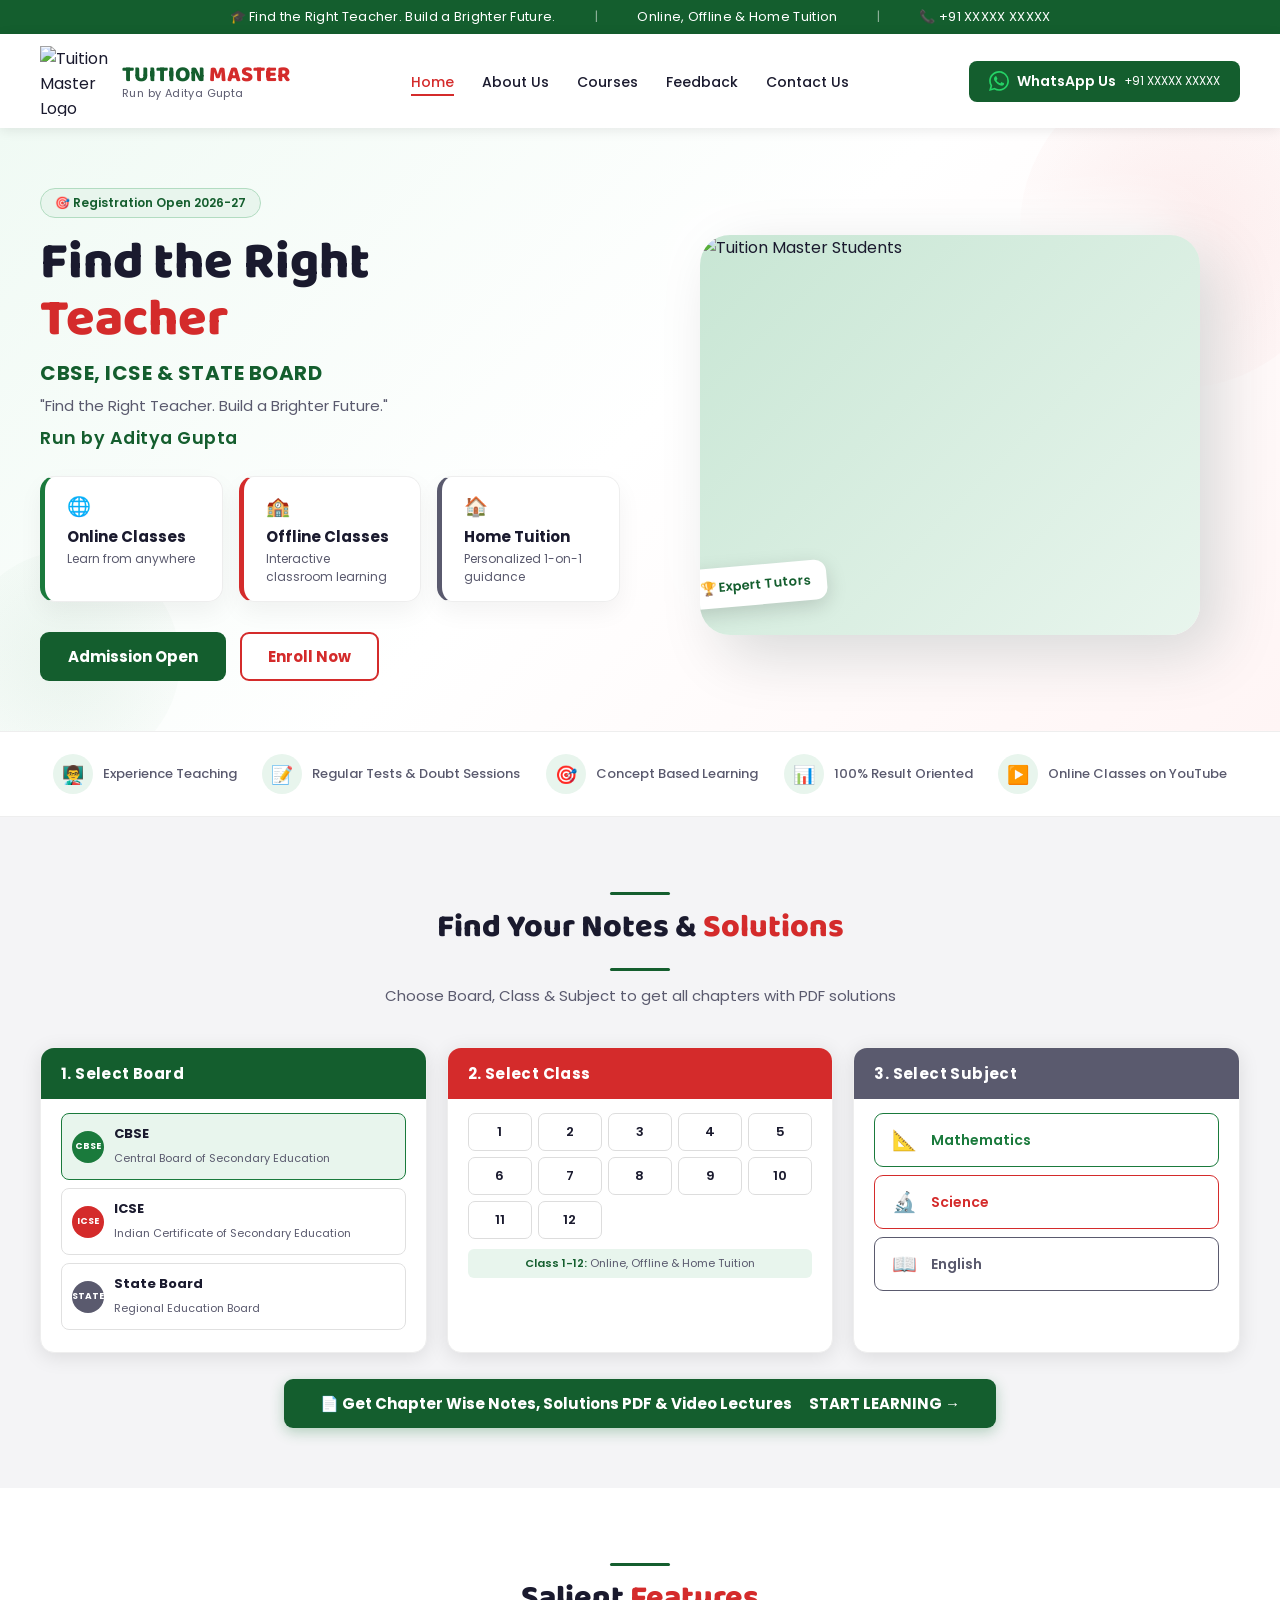
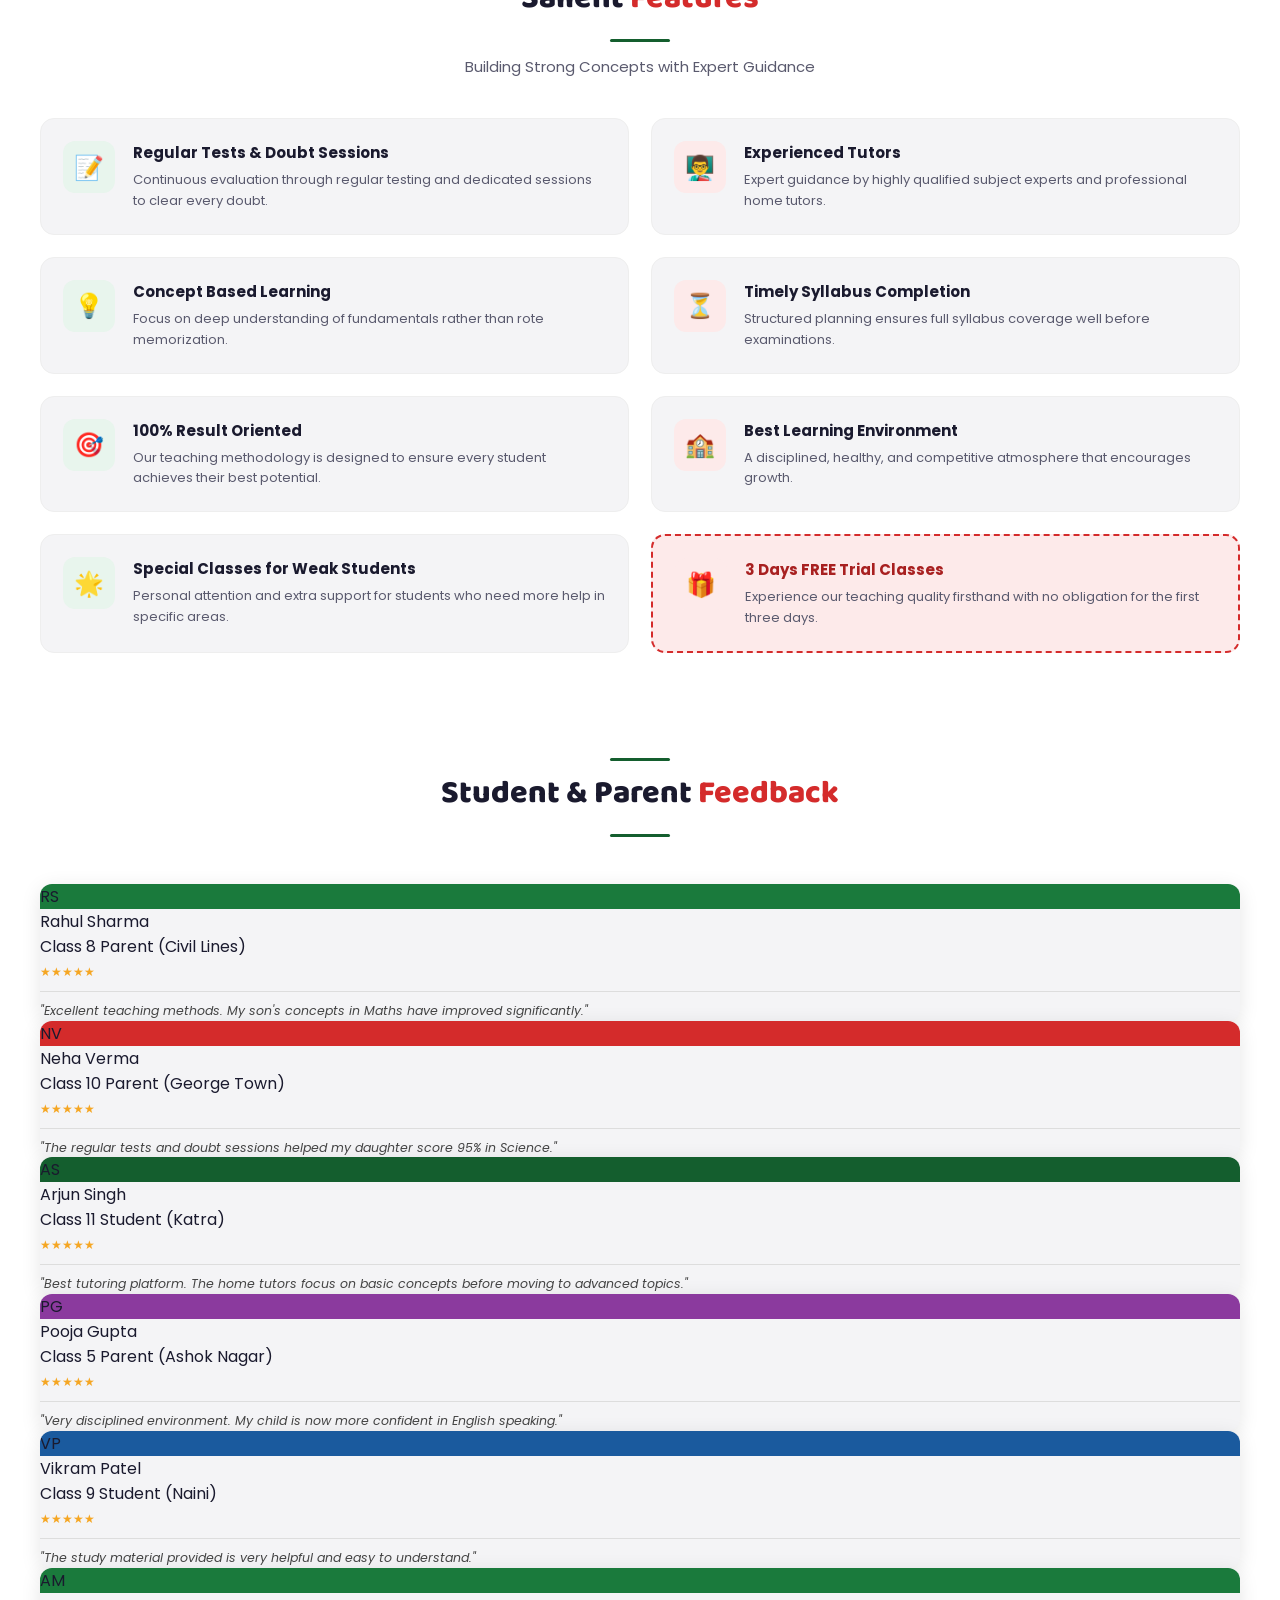
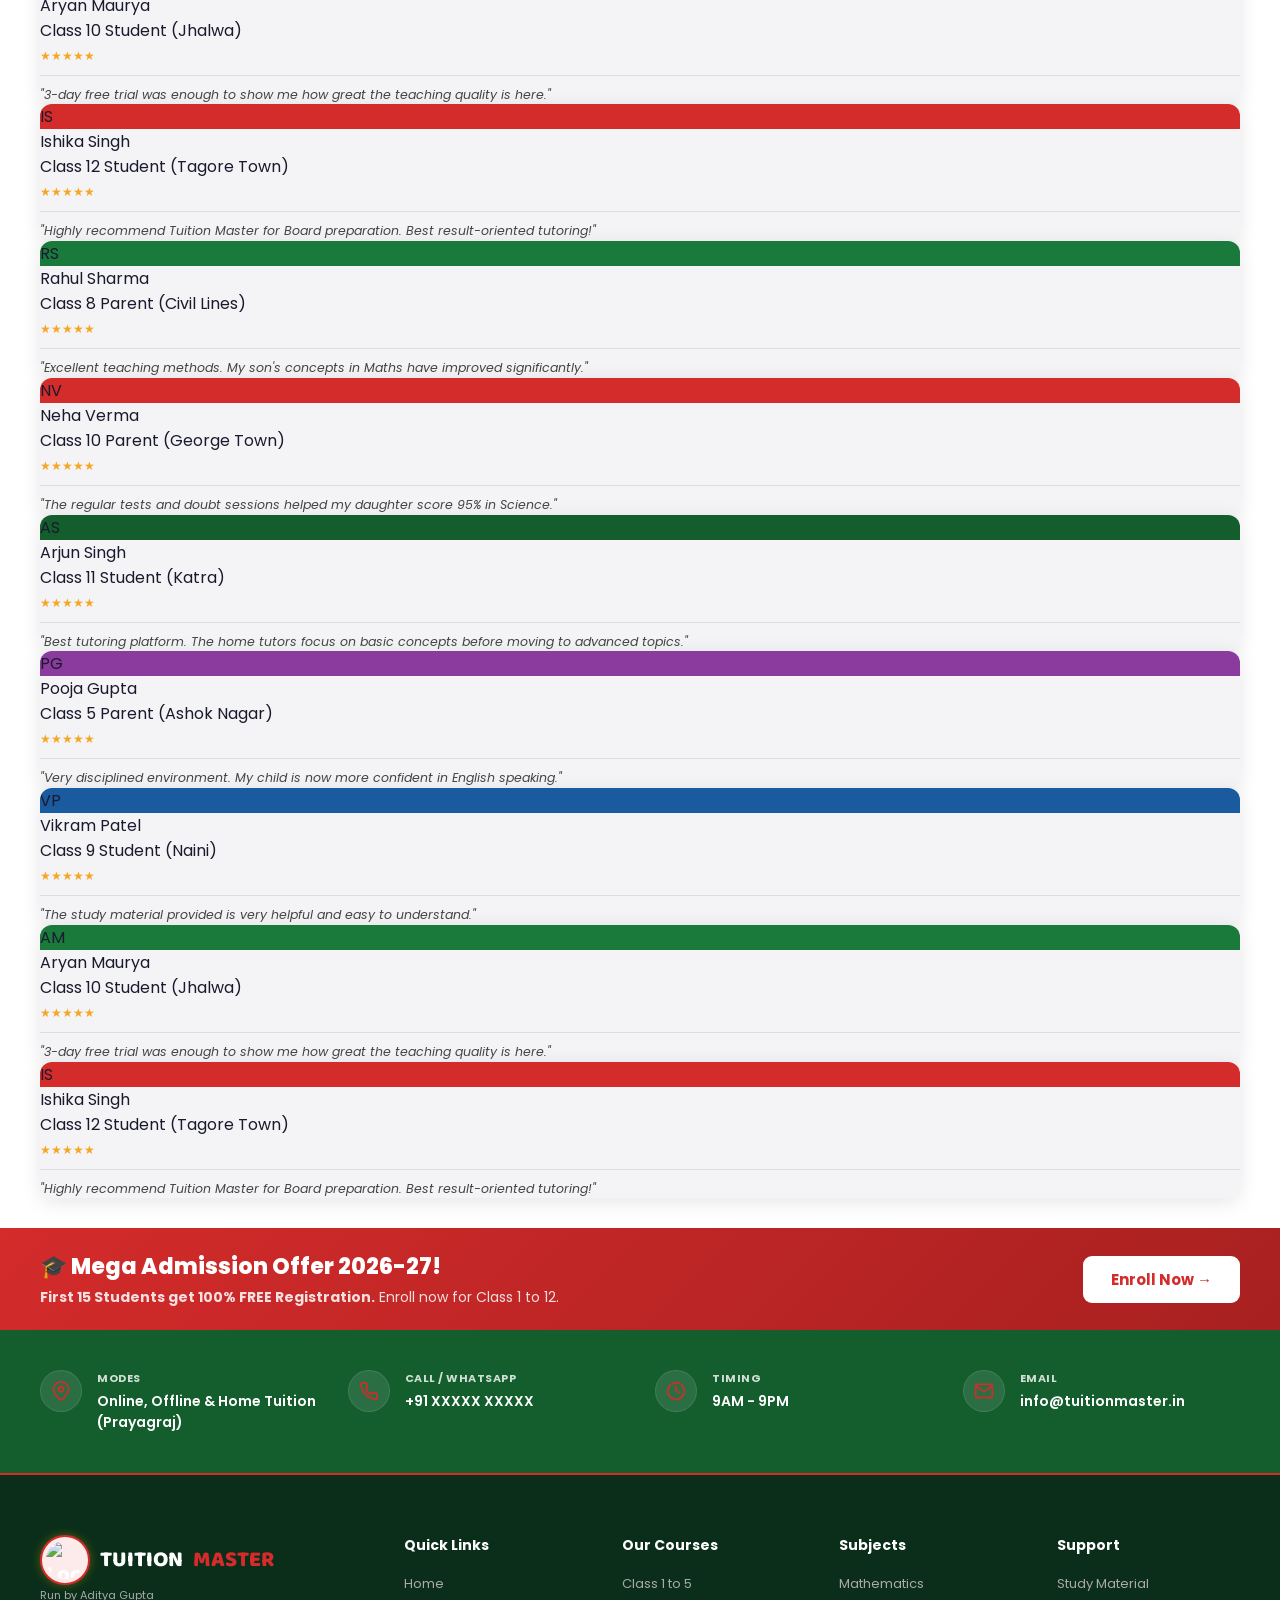
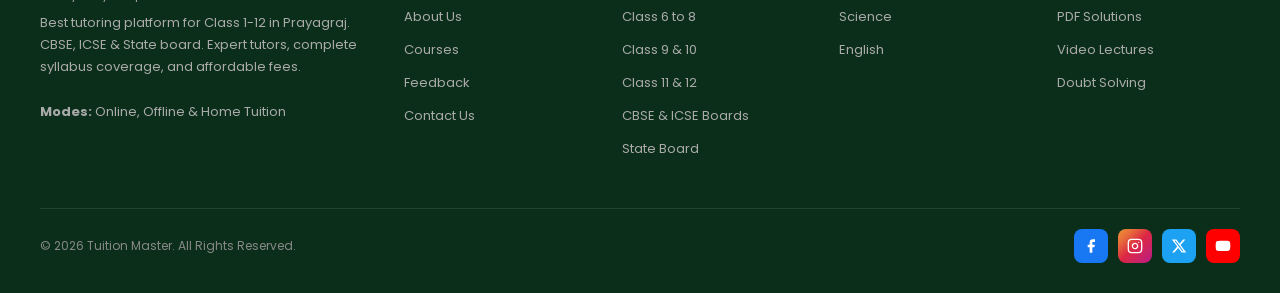
==== commit 718ae756: "Update index.html" ====
--- a/index.html
+++ b/index.html
@@ -4,7 +4,7 @@
 <head>
   <meta charset="UTF-8">
   <meta name="viewport" content="width=device-width, initial-scale=1.0">
-  <title>Nikhil Classes - Best Coaching for Class 1 to 12</title>
+  <title>Tuition Master - Find the Right Teacher. Build a Brighter Future.</title>
   <link
     href="https://fonts.googleapis.com/css2?family=Poppins:wght@400;500;600;700;800&family=Baloo+2:wght@400;600;700;800&display=swap"
     rel="stylesheet">
@@ -15,24 +15,22 @@
 
   <!-- TOP BAR -->
   <div class="topbar">
-    <span>🎓 Learn Today, Lead Tomorrow</span>
+    <span>🎓 Find the Right Teacher. Build a Brighter Future.</span>
     <span class="sep">|</span>
-    <span>Offline for Class 1-5</span>
+    <span>Online, Offline &amp; Home Tuition</span>
     <span class="sep">|</span>
-    <span>Online &amp; Offline for Class 5-12</span>
-    <span class="sep">|</span>
-    <span>📞 7068602350, 8765450168</span>
+    <span>📞 +91 XXXXX XXXXX</span>
   </div>
 
   <!-- NAVBAR -->
   <nav>
     <div class="logo-area">
       <div class="logo-circle" style="background: transparent; box-shadow: none; width: 70px; height: 70px;">
-        <img src="logo.png" alt="Nikhil Classes Logo" style="width: 100%; height: 100%; object-fit: contain;">
+        <img src="logo-icon.svg" alt="Tuition Master Logo" style="width: 100%; height: 100%; object-fit: contain;">
       </div>
       <div class="logo-text">
-        <div class="brand">NIKHIL <span>CLASSES</span></div>
-        <div class="sub">Building Strong Concepts</div>
+        <div class="brand">TUITION <span>MASTER</span></div>
+        <div class="sub">Run by Aditya Gupta</div>
       </div>
     </div>
     <ul class="nav-links" id="navLinks">
@@ -42,7 +40,7 @@
       <li><a href="#feedback">Feedback</a></li>
       <li><a href="#contact">Contact Us</a></li>
       <li class="mobile-cta-li" style="display:none; margin-top: 20px;">
-        <a href="https://wa.me/917068602350?text=Hello%2C%20I%20want%20to%20know%20more%20about%20Nikhil%20Classes"
+        <a href="https://wa.me/91XXXXXXXXXX?text=Hello%2C%20I%20want%20to%20know%20more%20about%20Tuition%20Master"
           class="nav-cta" style="display: flex; width: 80%; margin: 0 auto; background: var(--green-dark);">
           WhatsApp Us
         </a>
@@ -53,47 +51,53 @@
       <span></span>
       <span></span>
     </div>
-    <a href="https://wa.me/917068602350?text=Hello%2C%20I%20want%20to%20know%20more%20about%20Nikhil%20Classes"
+    <a href="https://wa.me/91XXXXXXXXXX?text=Hello%2C%20I%20want%20to%20know%20more%20about%20Tuition%20Master"
       class="nav-cta" target="_blank">
       <svg width="20" height="20" viewBox="0 0 24 24" fill="#25D366" stroke="none">
         <path
           d="M17.472 14.382c-.297-.149-1.758-.867-2.03-.967-.273-.099-.471-.148-.67.15-.197.297-.767.966-.94 1.164-.173.199-.347.223-.644.075-.297-.15-1.255-.463-2.39-1.475-.883-.788-1.48-1.761-1.653-2.059-.173-.297-.018-.458.13-.606.134-.133.298-.347.446-.52.149-.174.198-.298.298-.497.099-.198.05-.371-.025-.52-.075-.149-.669-1.612-.916-2.207-.242-.579-.487-.5-.669-.51-.173-.008-.371-.01-.57-.01-.198 0-.52.074-.792.372-.272.297-1.04 1.016-1.04 2.479 0 1.462 1.065 2.875 1.213 3.074.149.198 2.096 3.2 5.077 4.487.709.306 1.262.489 1.694.625.712.227 1.36.195 1.871.118.571-.085 1.758-.719 2.006-1.413.248-.694.248-1.289.173-1.413-.074-.124-.272-.198-.57-.347m-5.421 7.403h-.004a9.87 9.87 0 01-5.031-1.378l-.361-.214-3.741.982.998-3.648-.235-.374a9.86 9.86 0 01-1.51-5.26c.001-5.45 4.436-9.884 9.888-9.884 2.64 0 5.122 1.03 6.988 2.898a9.825 9.825 0 012.893 6.994c-.003 5.45-4.437 9.884-9.885 9.884m8.413-18.297A11.815 11.815 0 0012.05 0C5.495 0 .16 5.335.157 11.892c0 2.096.547 4.142 1.588 5.945L.057 24l6.305-1.654a11.882 11.882 0 005.683 1.448h.005c6.554 0 11.89-5.335 11.893-11.893a11.821 11.821 0 00-3.48-8.413z" />
       </svg>
-      WhatsApp Us<br><small style="font-weight:400">7068602350</small>
+      WhatsApp Us<br><small style="font-weight:400">+91 XXXXX XXXXX</small>
     </a>
   </nav>
 
   <!-- HERO -->
   <section class="hero">
     <div class="hero-text">
-      <div class="hero-badge">🎯 Admission Open 2026-27</div>
-      <h1>Best Coaching For<br><span class="red">Nursery to 12th</span></h1>
-      <div class="boards">CBSE &amp; ICSE BOARD</div>
-      <p class="tagline">Master <b>Maths, Science &amp; English</b> with Expert Guidance</p>
-      <div class="hero-classes">
-        <div class="class-badge" style="border-left: 5px solid var(--green);">
+      <div class="hero-badge">🎯 Registration Open 2026-27</div>
+      <h1>Find the Right<br><span class="red">Teacher</span></h1>
+      <div class="boards">CBSE, ICSE &amp; STATE BOARD</div>
+      <p class="tagline" style="margin-bottom: 8px;">"Find the Right Teacher. Build a Brighter Future."</p>
+      <div style="font-weight: 600; color: var(--green-dark); font-size: 1.1rem; margin-bottom: 25px; letter-spacing: 0.5px;">Run by Aditya Gupta</div>
+      <div class="hero-classes" style="flex-wrap: wrap;">
+        <div class="class-badge" style="border-left: 5px solid var(--green); flex: 1; min-width: 150px;">
+          <div style="font-size: 1.2rem; margin-bottom: 4px;">🌐</div>
+          <strong>Online Classes</strong>
+          <small>Learn from anywhere</small>
+        </div>
+        <div class="class-badge" style="border-left: 5px solid var(--red); flex: 1; min-width: 150px;">
           <div style="font-size: 1.2rem; margin-bottom: 4px;">🏫</div>
-          <strong>Nursery – 5th</strong>
-          <small>Offline Mode Only</small>
-        </div>
-        <div class="class-badge" style="border-left: 5px solid var(--red);">
-          <div style="font-size: 1.2rem; margin-bottom: 4px;">💻</div>
-          <strong>6th – 12th</strong>
-          <small>Online & Offline</small>
+          <strong>Offline Classes</strong>
+          <small>Interactive classroom learning</small>
+        </div>
+        <div class="class-badge" style="border-left: 5px solid var(--grey); flex: 1; min-width: 150px;">
+          <div style="font-size: 1.2rem; margin-bottom: 4px;">🏠</div>
+          <strong>Home Tuition</strong>
+          <small>Personalized 1-on-1 guidance</small>
         </div>
       </div>
       <div class="hero-btns">
-        <a href="https://wa.me/917068602350?text=I%20want%20to%20apply%20for%20admission" class="btn-primary"
+        <a href="https://wa.me/91XXXXXXXXXX?text=I%20want%20to%20apply%20for%20admission" class="btn-primary"
           target="_blank">Admission Open</a>
-        <a href="https://wa.me/917068602350?text=I%20want%20to%20enroll%20in%20courses" class="btn-outline"
+        <a href="https://wa.me/91XXXXXXXXXX?text=I%20want%20to%20enroll%20in%20courses" class="btn-outline"
           target="_blank">Enroll Now</a>
       </div>
     </div>
     <div class="hero-img">
       <div class="img-box"
         style="width: 100%; height: 400px; border-radius: 30px; box-shadow: 20px 20px 60px #d9d9d9, -20px -20px 60px #ffffff;">
-        <img src="hero.png" alt="Nikhil Classes Students" style="width:100%; height:100%; object-fit:cover;">
-        <div class="hero-float-card" style="bottom: 30px; left: -20px; transform: rotate(-5deg);">🏆 Top Results 2026
+        <img src="hero.png" alt="Tuition Master Students" style="width:100%; height:100%; object-fit:cover;">
+        <div class="hero-float-card" style="bottom: 30px; left: -20px; transform: rotate(-5deg);">🏆 Expert Tutors
         </div>
       </div>
     </div>
@@ -143,6 +147,13 @@
             <div class="info">
               <strong>ICSE</strong>
               <span>Indian Certificate of Secondary Education</span>
+            </div>
+          </div>
+          <div class="board-option" id="state-opt" onclick="selectBoard('State Board',this)">
+            <div class="logo-sm" style="background:#5a5a6e;color:#fff;font-size:9px;">STATE</div>
+            <div class="info">
+              <strong>State Board</strong>
+              <span>Regional Education Board</span>
             </div>
           </div>
         </div>
@@ -166,8 +177,7 @@
             <div class="class-num" onclick="selectClass(12,this)">12</div>
           </div>
           <div class="class-label" style="background:#e8f5ed;border-radius:6px;padding:6px;">
-            <span style="color:var(--green-dark);font-weight:600;">1-5:</span> Offline &nbsp;|&nbsp; <span
-              style="color:var(--red);font-weight:600;">5-12:</span> Online &amp; Offline
+            <span style="color:var(--green-dark);font-weight:600;">Class 1-12:</span> Online, Offline &amp; Home Tuition
           </div>
         </div>
       </div>
@@ -222,8 +232,8 @@
       <div class="why-card">
         <div class="why-icon red">👨‍🏫</div>
         <div class="why-card-content">
-          <h3>Experienced Teaching</h3>
-          <p>Expert guidance by Director Mr. Ram Kumar Pandey and managed by Nikhil Pandey.</p>
+          <h3>Experienced Tutors</h3>
+          <p>Expert guidance by highly qualified subject experts and professional home tutors.</p>
         </div>
       </div>
       <div class="why-card">
@@ -275,115 +285,168 @@
   <section class="feedback-section" id="feedback">
     <div class="sec-title">
       <span class="title-line"></span>
-      <h2>Student <span>Feedback</span></h2>
+      <h2>Student &amp; Parent <span>Feedback</span></h2>
       <span class="title-line"></span>
     </div>
 
-    <div class="fb-container">
-      <!-- Video Side -->
-      <div class="fb-video-side">
-        <video width="100%" height="100%" controls autoplay muted loop style="object-fit: cover;">
-          <source src="student%20feedback%20video.mp4" type="video/mp4">
-          Your browser does not support the video tag.
-        </video>
-      </div>
-
-      <!-- Slider Side -->
-      <div class="fb-slider-side">
-        <div style="overflow:hidden;">
-          <div class="fb-track" id="fbTrack">
-            <div class="fb-card">
-              <div class="fb-media">
-                <div class="avatar">RS</div>
-              </div>
-              <div class="fb-info">
-                <div class="name">Rahul Sharma</div>
-                <div class="role">Parent of Class 8 Student</div>
-                <div class="stars">★★★★★</div>
-                <div class="fb-text">"Excellent teaching methods. My son's concepts in Maths have improved significantly."</div>
-              </div>
-            </div>
-            <div class="fb-card">
-              <div class="fb-media" style="background:linear-gradient(135deg,#fdeaea,#f7c1c1);">
-                <div class="avatar" style="background:var(--red);">NV</div>
-              </div>
-              <div class="fb-info">
-                <div class="name">Neha Verma</div>
-                <div class="role">Parent of Class 10 Student</div>
-                <div class="stars">★★★★★</div>
-                <div class="fb-text">"The regular tests and doubt sessions helped my daughter score 95% in Science."</div>
-              </div>
-            </div>
-            <div class="fb-card">
-              <div class="fb-media" style="background:linear-gradient(135deg,#e8f5ed,#c8e6d4);">
-                <div class="avatar" style="background:var(--green-dark);">AS</div>
-              </div>
-              <div class="fb-info">
-                <div class="name">Arjun Singh</div>
-                <div class="role">Class 11 Student</div>
-                <div class="stars">★★★★★</div>
-                <div class="fb-text">"Best coaching in Pandeypur. The teachers focus on basic concepts before moving to advanced topics."</div>
-              </div>
-            </div>
-            <div class="fb-card">
-              <div class="fb-media" style="background:linear-gradient(135deg,#fdeaea,#f7c1c1);">
-                <div class="avatar" style="background:#8b3a9e;">PG</div>
-              </div>
-              <div class="fb-info">
-                <div class="name">Pooja Gupta</div>
-                <div class="role">Parent of Class 5 Student</div>
-                <div class="stars">★★★★★</div>
-                <div class="fb-text">"Very disciplined environment. My child is now more confident in English speaking."</div>
-              </div>
-            </div>
-            <div class="fb-card">
-              <div class="fb-media" style="background:linear-gradient(135deg,#e6eff7,#c8d6e6);">
-                <div class="avatar" style="background:#1a5a9e;">VP</div>
-              </div>
-              <div class="fb-info">
-                <div class="name">Vikram Patel</div>
-                <div class="role">Class 9 Student</div>
-                <div class="stars">★★★★★</div>
-                <div class="fb-text">"The study material provided is very helpful and easy to understand."</div>
-              </div>
-            </div>
-            <div class="fb-card">
-              <div class="fb-media" style="background:linear-gradient(135deg,#e8f5ed,#c8e6d4);">
-                <div class="avatar" style="background:#1a7a3c;">AM</div>
-              </div>
-              <div class="fb-info">
-                <div class="name">Aryan Maurya</div>
-                <div class="role">Class 10 Student</div>
-                <div class="stars">★★★★★</div>
-                <div class="fb-text">"3-day free trial was enough to show me how great the teaching quality is here."</div>
-              </div>
-            </div>
-            <div class="fb-card">
-              <div class="fb-media" style="background:linear-gradient(135deg,#fdeaea,#f7c1c1);">
-                <div class="avatar" style="background:#d42b2b;">IS</div>
-              </div>
-              <div class="fb-info">
-                <div class="name">Ishika Singh</div>
-                <div class="role">Class 12 Student</div>
-                <div class="stars">★★★★★</div>
-                <div class="fb-text">"Highly recommend Nikhil Classes for Board preparation. Best result-oriented coaching!"</div>
-              </div>
-            </div>
-          </div>
-        </div>
-
-        <div class="slider-nav" style="margin-top:20px;">
-          <button class="slider-btn" onclick="slideFb(-1)">&#8249;</button>
-          <div class="slider-dots" id="fbDots">
-            <div class="dot active"></div>
-            <div class="dot"></div>
-            <div class="dot"></div>
-            <div class="dot"></div>
-            <div class="dot"></div>
-            <div class="dot"></div>
-            <div class="dot"></div>
-          </div>
-          <button class="slider-btn" onclick="slideFb(1)">&#8250;</button>
+    <div class="feedback-marquee-wrapper">
+      <div class="feedback-marquee-track">
+        <!-- Group 1 -->
+        <div class="fb-card">
+          <div class="fb-header">
+            <div class="avatar" style="background: var(--green);">RS</div>
+            <div class="fb-user-details">
+              <div class="name">Rahul Sharma</div>
+              <div class="role">Class 8 Parent (Civil Lines)</div>
+            </div>
+          </div>
+          <div class="stars">★★★★★</div>
+          <div class="fb-text">"Excellent teaching methods. My son's concepts in Maths have improved significantly."</div>
+        </div>
+        <div class="fb-card">
+          <div class="fb-header">
+            <div class="avatar" style="background: var(--red);">NV</div>
+            <div class="fb-user-details">
+              <div class="name">Neha Verma</div>
+              <div class="role">Class 10 Parent (George Town)</div>
+            </div>
+          </div>
+          <div class="stars">★★★★★</div>
+          <div class="fb-text">"The regular tests and doubt sessions helped my daughter score 95% in Science."</div>
+        </div>
+        <div class="fb-card">
+          <div class="fb-header">
+            <div class="avatar" style="background: var(--green-dark);">AS</div>
+            <div class="fb-user-details">
+              <div class="name">Arjun Singh</div>
+              <div class="role">Class 11 Student (Katra)</div>
+            </div>
+          </div>
+          <div class="stars">★★★★★</div>
+          <div class="fb-text">"Best tutoring platform. The home tutors focus on basic concepts before moving to advanced topics."</div>
+        </div>
+        <div class="fb-card">
+          <div class="fb-header">
+            <div class="avatar" style="background: #8b3a9e;">PG</div>
+            <div class="fb-user-details">
+              <div class="name">Pooja Gupta</div>
+              <div class="role">Class 5 Parent (Ashok Nagar)</div>
+            </div>
+          </div>
+          <div class="stars">★★★★★</div>
+          <div class="fb-text">"Very disciplined environment. My child is now more confident in English speaking."</div>
+        </div>
+        <div class="fb-card">
+          <div class="fb-header">
+            <div class="avatar" style="background: #1a5a9e;">VP</div>
+            <div class="fb-user-details">
+              <div class="name">Vikram Patel</div>
+              <div class="role">Class 9 Student (Naini)</div>
+            </div>
+          </div>
+          <div class="stars">★★★★★</div>
+          <div class="fb-text">"The study material provided is very helpful and easy to understand."</div>
+        </div>
+        <div class="fb-card">
+          <div class="fb-header">
+            <div class="avatar" style="background: #1a7a3c;">AM</div>
+            <div class="fb-user-details">
+              <div class="name">Aryan Maurya</div>
+              <div class="role">Class 10 Student (Jhalwa)</div>
+            </div>
+          </div>
+          <div class="stars">★★★★★</div>
+          <div class="fb-text">"3-day free trial was enough to show me how great the teaching quality is here."</div>
+        </div>
+        <div class="fb-card">
+          <div class="fb-header">
+            <div class="avatar" style="background: #d42b2b;">IS</div>
+            <div class="fb-user-details">
+              <div class="name">Ishika Singh</div>
+              <div class="role">Class 12 Student (Tagore Town)</div>
+            </div>
+          </div>
+          <div class="stars">★★★★★</div>
+          <div class="fb-text">"Highly recommend Tuition Master for Board preparation. Best result-oriented tutoring!"</div>
+        </div>
+
+        <!-- Group 2 (Duplicate for seamless scrolling) -->
+        <div class="fb-card">
+          <div class="fb-header">
+            <div class="avatar" style="background: var(--green);">RS</div>
+            <div class="fb-user-details">
+              <div class="name">Rahul Sharma</div>
+              <div class="role">Class 8 Parent (Civil Lines)</div>
+            </div>
+          </div>
+          <div class="stars">★★★★★</div>
+          <div class="fb-text">"Excellent teaching methods. My son's concepts in Maths have improved significantly."</div>
+        </div>
+        <div class="fb-card">
+          <div class="fb-header">
+            <div class="avatar" style="background: var(--red);">NV</div>
+            <div class="fb-user-details">
+              <div class="name">Neha Verma</div>
+              <div class="role">Class 10 Parent (George Town)</div>
+            </div>
+          </div>
+          <div class="stars">★★★★★</div>
+          <div class="fb-text">"The regular tests and doubt sessions helped my daughter score 95% in Science."</div>
+        </div>
+        <div class="fb-card">
+          <div class="fb-header">
+            <div class="avatar" style="background: var(--green-dark);">AS</div>
+            <div class="fb-user-details">
+              <div class="name">Arjun Singh</div>
+              <div class="role">Class 11 Student (Katra)</div>
+            </div>
+          </div>
+          <div class="stars">★★★★★</div>
+          <div class="fb-text">"Best tutoring platform. The home tutors focus on basic concepts before moving to advanced topics."</div>
+        </div>
+        <div class="fb-card">
+          <div class="fb-header">
+            <div class="avatar" style="background: #8b3a9e;">PG</div>
+            <div class="fb-user-details">
+              <div class="name">Pooja Gupta</div>
+              <div class="role">Class 5 Parent (Ashok Nagar)</div>
+            </div>
+          </div>
+          <div class="stars">★★★★★</div>
+          <div class="fb-text">"Very disciplined environment. My child is now more confident in English speaking."</div>
+        </div>
+        <div class="fb-card">
+          <div class="fb-header">
+            <div class="avatar" style="background: #1a5a9e;">VP</div>
+            <div class="fb-user-details">
+              <div class="name">Vikram Patel</div>
+              <div class="role">Class 9 Student (Naini)</div>
+            </div>
+          </div>
+          <div class="stars">★★★★★</div>
+          <div class="fb-text">"The study material provided is very helpful and easy to understand."</div>
+        </div>
+        <div class="fb-card">
+          <div class="fb-header">
+            <div class="avatar" style="background: #1a7a3c;">AM</div>
+            <div class="fb-user-details">
+              <div class="name">Aryan Maurya</div>
+              <div class="role">Class 10 Student (Jhalwa)</div>
+            </div>
+          </div>
+          <div class="stars">★★★★★</div>
+          <div class="fb-text">"3-day free trial was enough to show me how great the teaching quality is here."</div>
+        </div>
+        <div class="fb-card">
+          <div class="fb-header">
+            <div class="avatar" style="background: #d42b2b;">IS</div>
+            <div class="fb-user-details">
+              <div class="name">Ishika Singh</div>
+              <div class="role">Class 12 Student (Tagore Town)</div>
+            </div>
+          </div>
+          <div class="stars">★★★★★</div>
+          <div class="fb-text">"Highly recommend Tuition Master for Board preparation. Best result-oriented tutoring!"</div>
         </div>
       </div>
     </div>
@@ -393,40 +456,48 @@
   <div class="admission-banner">
     <div>
       <h3>🎓 Mega Admission Offer 2026-27!</h3>
-      <p><strong>First 15 Students get 100% FREE Admission.</strong> Enroll now for Nursery to Class 10/12.</p>
-    </div>
-    <a href="https://wa.me/917068602350?text=I%20want%20to%20enroll%20in%20Nikhil%20Classes" target="_blank">Enroll Now
+      <p><strong>First 15 Students get 100% FREE Registration.</strong> Enroll now for Class 1 to 12.</p>
+    </div>
+    <a href="https://wa.me/91XXXXXXXXXX?text=I%20want%20to%20enroll%20in%20Tuition%20Master" target="_blank">Enroll Now
       →</a>
   </div>
 
   <!-- CONTACT STRIP -->
   <div class="contact-strip" id="contact">
     <div class="contact-item">
-      <div class="contact-icon">📍</div>
-      <div>
-        <div class="label">Address</div>
-        <div class="val">Lucky Lawrence English School, Swami Vivekanand Nagar Colony, Pandeypur, Varanasi</div>
+      <div class="contact-icon" style="color: var(--red);">
+        <svg viewBox="0 0 24 24" width="20" height="20" fill="none" stroke="currentColor" stroke-width="2" stroke-linecap="round" stroke-linejoin="round"><path d="M21 10c0 7-9 13-9 13s-9-6-9-13a9 9 0 0 1 18 0z"></path><circle cx="12" cy="10" r="3"></circle></svg>
+      </div>
+      <div>
+        <div class="label">Modes</div>
+        <div class="val">Online, Offline &amp; Home Tuition (Prayagraj)</div>
       </div>
     </div>
     <div class="contact-item">
-      <div class="contact-icon">📞</div>
-      <div>
-        <div class="label">Call/WhatsApp</div>
-        <div class="val">7068602350, 8765450168</div>
+      <div class="contact-icon" style="color: var(--red);">
+        <svg viewBox="0 0 24 24" width="20" height="20" fill="none" stroke="currentColor" stroke-width="2" stroke-linecap="round" stroke-linejoin="round"><path d="M22 16.92v3a2 2 0 0 1-2.18 2 19.79 19.79 0 0 1-8.63-3.07 19.5 19.5 0 0 1-6-6 19.79 19.79 0 0 1-3.07-8.67A2 2 0 0 1 4.11 2h3a2 2 0 0 1 2 1.72 12.84 12.84 0 0 0 .7 2.81 2 2 0 0 1-.45 2.11L8.09 9.91a16 16 0 0 0 6 6l1.27-1.27a2 2 0 0 1 2.11-.45 12.84 12.84 0 0 0 2.81.7A2 2 0 0 1 22 16.92z"></path></svg>
+      </div>
+      <div>
+        <div class="label">Call / WhatsApp</div>
+        <div class="val">+91 XXXXX XXXXX</div>
       </div>
     </div>
     <div class="contact-item">
-      <div class="contact-icon">🕐</div>
+      <div class="contact-icon" style="color: var(--red);">
+        <svg viewBox="0 0 24 24" width="20" height="20" fill="none" stroke="currentColor" stroke-width="2" stroke-linecap="round" stroke-linejoin="round"><circle cx="12" cy="12" r="10"></circle><polyline points="12 6 12 12 16 14"></polyline></svg>
+      </div>
       <div>
         <div class="label">Timing</div>
         <div class="val">9AM - 9PM</div>
       </div>
     </div>
     <div class="contact-item">
-      <div class="contact-icon">📧</div>
+      <div class="contact-icon" style="color: var(--red);">
+        <svg viewBox="0 0 24 24" width="20" height="20" fill="none" stroke="currentColor" stroke-width="2" stroke-linecap="round" stroke-linejoin="round"><path d="M4 4h16c1.1 0 2 .9 2 2v12c0 1.1-.9 2-2 2H4c-1.1 0-2-.9-2-2V6c0-1.1.9-2 2-2z"></path><polyline points="22,6 12,13 2,6"></polyline></svg>
+      </div>
       <div>
         <div class="label">Email</div>
-        <div class="val"><a href="mailto:nikhil.pandey.7705@gmail.com">nikhil.pandey.7705@gmail.com</a></div>
+        <div class="val"><a href="mailto:info@tuitionmaster.in">info@tuitionmaster.in</a></div>
       </div>
     </div>
   </div>
@@ -436,14 +507,13 @@
     <div class="footer-grid">
       <div class="footer-brand">
         <div class="brand" style="display: flex; align-items: center; gap: 10px;">
-          <img src="logo.png" alt="Logo"
-            style="width: 50px; height: 50px; background: #fff; border-radius: 50%; padding: 4px; box-shadow: 0 0 10px rgba(255,255,255,0.3);">
-          NIKHIL <span>CLASSES</span>
-        </div>
-        <div style="font-size:11px;color:#aaa;margin-top:2px;">Building Strong Concepts</div>
-        <p>Best coaching institute for Class 1-12. CBSE &amp; ICSE board. Expert faculty, complete syllabus coverage,
-          and affordable fees.<br><br><strong>Director:</strong> Mr. Ram Kumar Pandey<br><strong>Run by:</strong> Nikhil
-          Pandey</p>
+          <img src="logo-icon.svg" alt="Logo"
+            style="width: 50px; height: 50px; background: var(--red-light); border: 2px solid var(--red); border-radius: 50%; padding: 4px; box-shadow: 0 0 10px rgba(223, 159, 21, 0.4); object-fit: contain;">
+          TUITION <span>MASTER</span>
+        </div>
+        <div style="font-size:11px;color:#aaa;margin-top:2px;">Run by Aditya Gupta</div>
+        <p>Best tutoring platform for Class 1-12 in Prayagraj. CBSE, ICSE &amp; State board. Expert tutors, complete syllabus coverage,
+          and affordable fees.<br><br><strong>Modes:</strong> Online, Offline &amp; Home Tuition</p>
       </div>
       <div>
         <h4>Quick Links</h4>
@@ -458,42 +528,47 @@
       <div>
         <h4>Our Courses</h4>
         <ul>
-          <li><a href="#">Class 1-5 (Offline)</a></li>
-          <li><a href="#">Class 5-8 (Online &amp; Offline)</a></li>
-          <li><a href="#">Class 9-10 (Online &amp; Offline)</a></li>
-          <li><a href="#">Class 11-12 (Online &amp; Offline)</a></li>
-          <li><a href="#">CBSE Board</a></li>
-          <li><a href="#">ICSE Board</a></li>
+          <li><a href="#notes">Class 1 to 5</a></li>
+          <li><a href="#notes">Class 6 to 8</a></li>
+          <li><a href="#notes">Class 9 &amp; 10</a></li>
+          <li><a href="#notes">Class 11 &amp; 12</a></li>
+          <li><a href="#notes">CBSE &amp; ICSE Boards</a></li>
+          <li><a href="#notes">State Board</a></li>
         </ul>
       </div>
       <div>
         <h4>Subjects</h4>
         <ul>
-          <li><a href="#">Mathematics</a></li>
-          <li><a href="#">Science</a></li>
-          <li><a href="#">English</a></li>
+          <li><a href="#notes">Mathematics</a></li>
+          <li><a href="#notes">Science</a></li>
+          <li><a href="#notes">English</a></li>
         </ul>
       </div>
       <div>
         <h4>Support</h4>
         <ul>
-          <li><a href="#">Study Material</a></li>
-          <li><a href="#">PDF Solutions</a></li>
-          <li><a href="#">Video Lectures</a></li>
-          <li><a href="#">Doubt Solving</a></li>
+          <li><a href="#notes">Study Material</a></li>
+          <li><a href="#notes">PDF Solutions</a></li>
+          <li><a href="#notes">Video Lectures</a></li>
+          <li><a href="#notes">Doubt Solving</a></li>
         </ul>
       </div>
     </div>
     <div class="footer-bottom">
-      <p>© 2026 Nikhil Classes. All Rights Reserved.</p>
+      <p>© 2026 Tuition Master. All Rights Reserved.</p>
       <div class="social-icons">
-        <a href="https://facebook.com/105071684409960" target="_blank" class="social-icon si-fb">f</a>
-        <a href="https://instagram.com/nikhilclasses?igshid=uhcs6z08mkgg" target="_blank" class="social-icon si-ig"
-          style="font-size:13px;">in</a>
-        <a href="https://t.me/Nikhilclasses" target="_blank" class="social-icon"
-          style="background:#0088cc;color:#fff;font-size:13px;">T</a>
-        <a href="https://www.youtube.com/@NikhilClasses" target="_blank" class="social-icon si-yt"
-          style="font-size:11px;">YT</a>
+        <a href="#" target="_blank" class="social-icon si-fb" aria-label="Facebook">
+          <svg viewBox="0 0 24 24" width="16" height="16" fill="currentColor"><path d="M18 2h-3a5 5 0 0 0-5 5v3H7v4h3v8h4v-8h3l1-4h-4V7a1 1 0 0 1 1-1h3z"></path></svg>
+        </a>
+        <a href="#" target="_blank" class="social-icon si-ig" aria-label="Instagram">
+          <svg viewBox="0 0 24 24" width="16" height="16" fill="none" stroke="currentColor" stroke-width="2" stroke-linecap="round" stroke-linejoin="round"><rect x="2" y="2" width="20" height="20" rx="5" ry="5"></rect><path d="M16 11.37A4 4 0 1 1 12.63 8 4 4 0 0 1 16 11.37z"></path><line x1="17.5" y1="6.5" x2="17.51" y2="6.5"></line></svg>
+        </a>
+        <a href="#" target="_blank" class="social-icon" style="background:#1da1f2;color:#fff;" aria-label="Twitter">
+          <svg viewBox="0 0 24 24" width="16" height="16" fill="currentColor"><path d="M18.244 2.25h3.308l-7.227 8.26 8.502 11.24H16.17l-5.214-6.817L4.99 21.75H1.68l7.73-8.835L1.254 2.25H8.08l4.713 6.231zm-1.161 17.52h1.833L7.084 4.126H5.117z"></path></svg>
+        </a>
+        <a href="#" target="_blank" class="social-icon si-yt" aria-label="YouTube">
+          <svg viewBox="0 0 24 24" width="16" height="16" fill="currentColor"><path d="M22.54 6.42a2.78 2.78 0 0 0-1.94-2C18.88 4 12 4 12 4s-6.88 0-8.6.46a2.78 2.78 0 0 0-1.94 2A29 29 0 0 0 1 11.75a29 29 0 0 0 .46 5.33A2.78 2.78 0 0 0 3.4 19c1.72.46 8.6.46 8.6.46s6.88 0 8.6-.46a2.78 2.78 0 0 0 1.94-2 29 29 0 0 0 .46-5.25 29 29 0 0 0-.46-5.33z"></path><polygon points="9.75 15.02 15.5 11.75 9.75 8.48 9.75 15.02"></polygon></svg>
+        </a>
       </div>
     </div>
   </footer>
@@ -518,4 +593,4 @@
   <script src="script.js"></script>
 </body>
 
-</html>+</html>
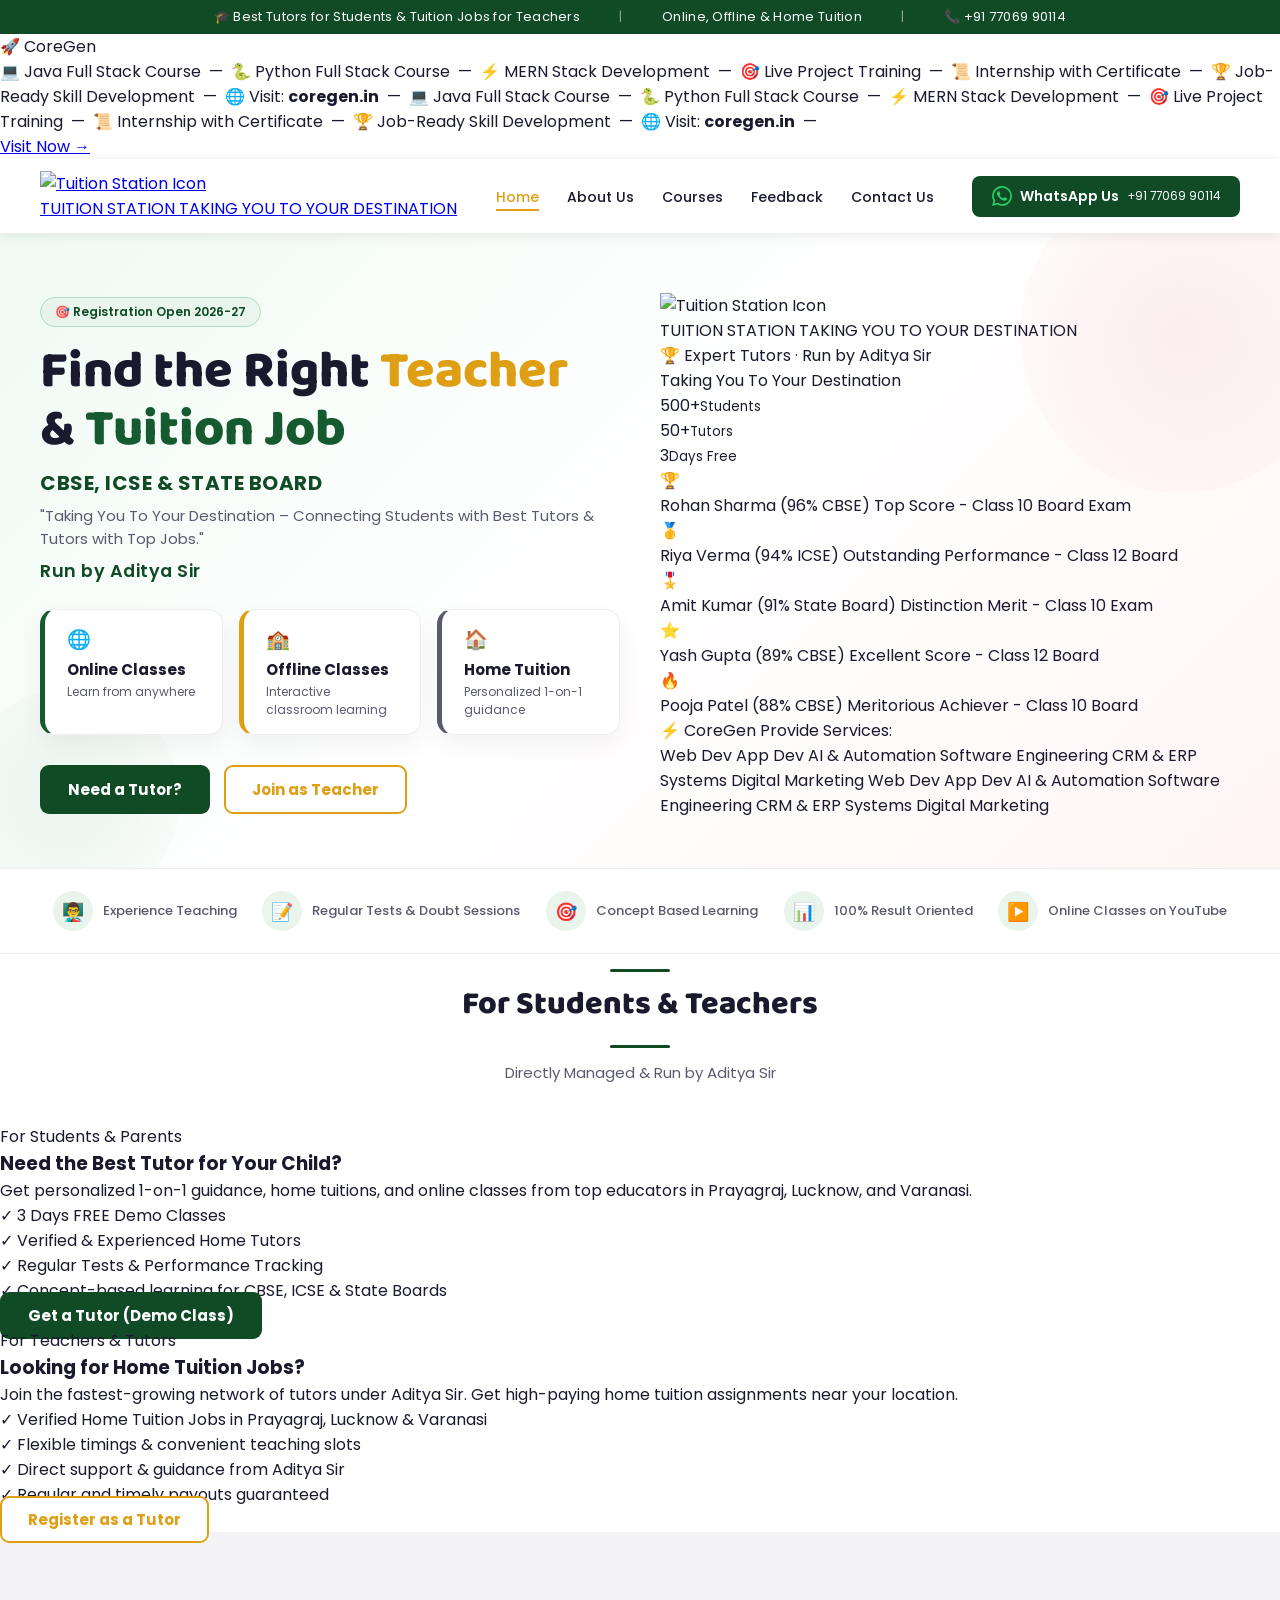
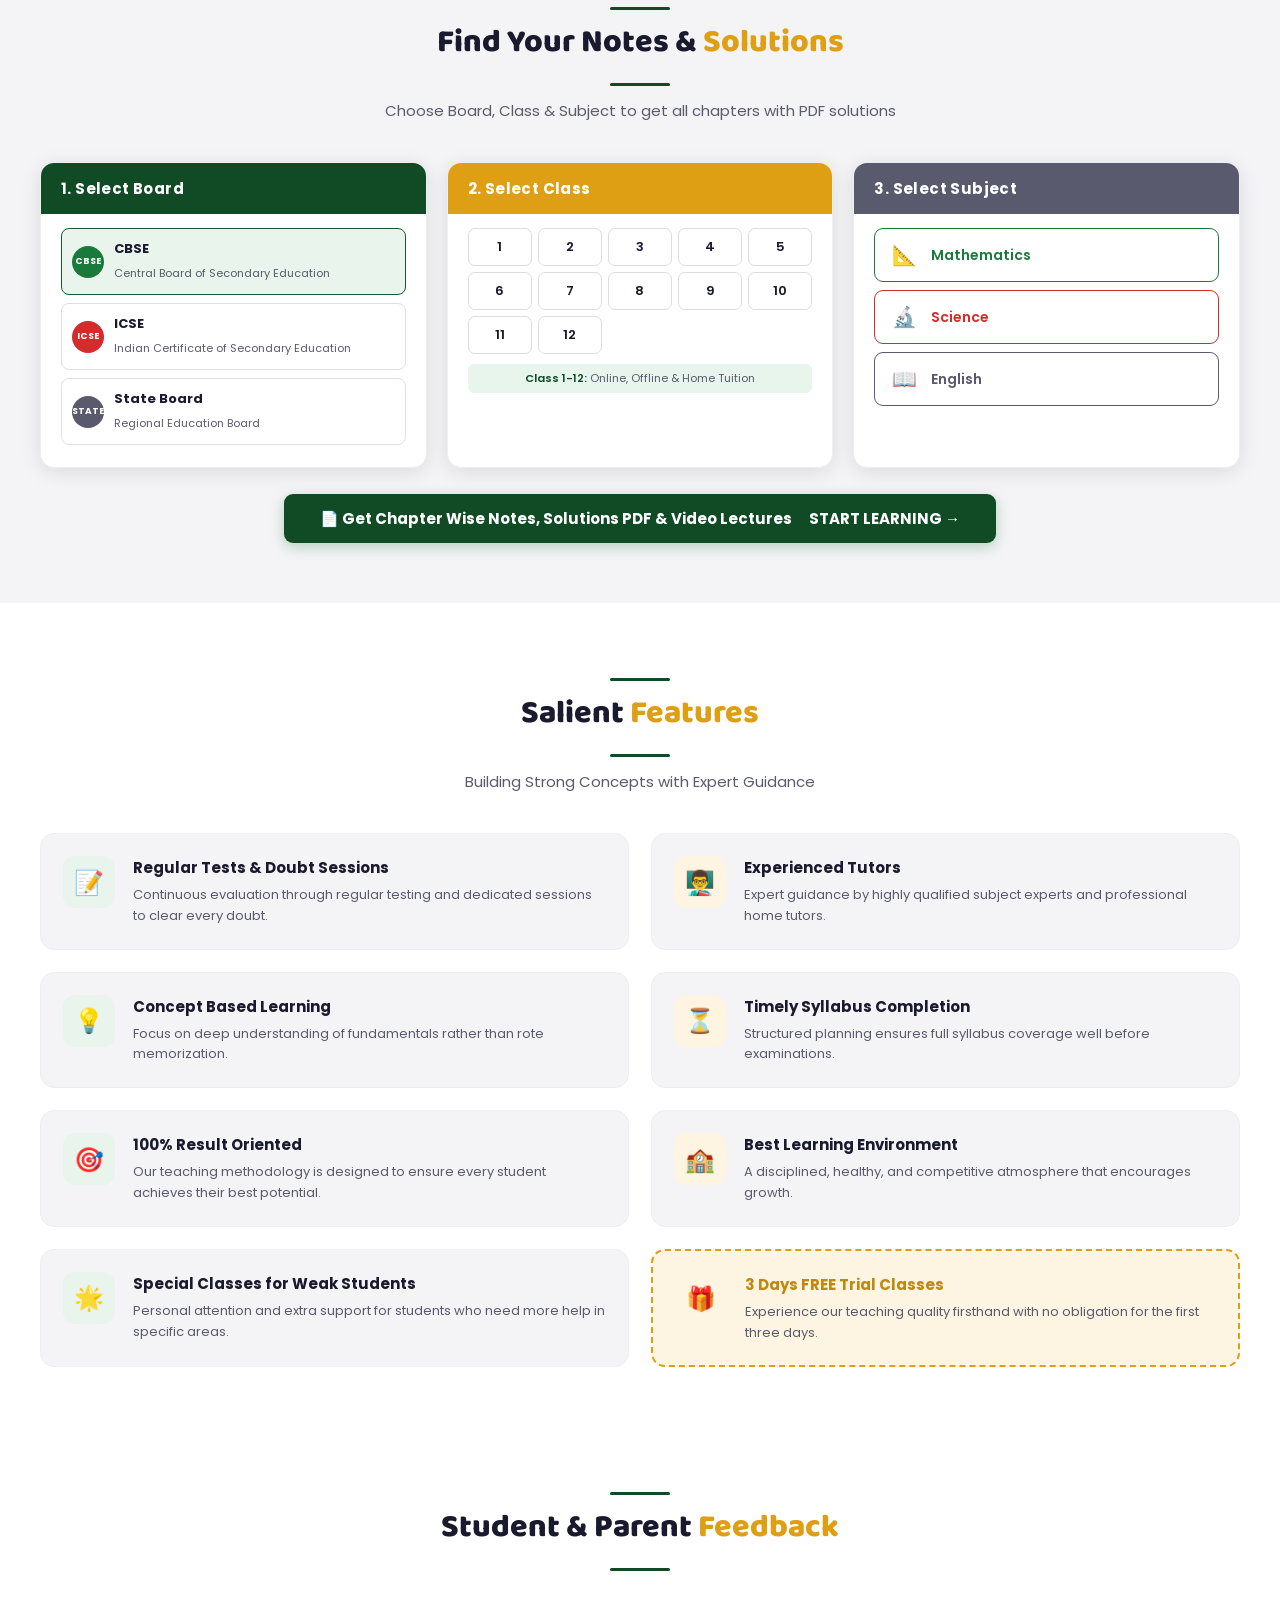
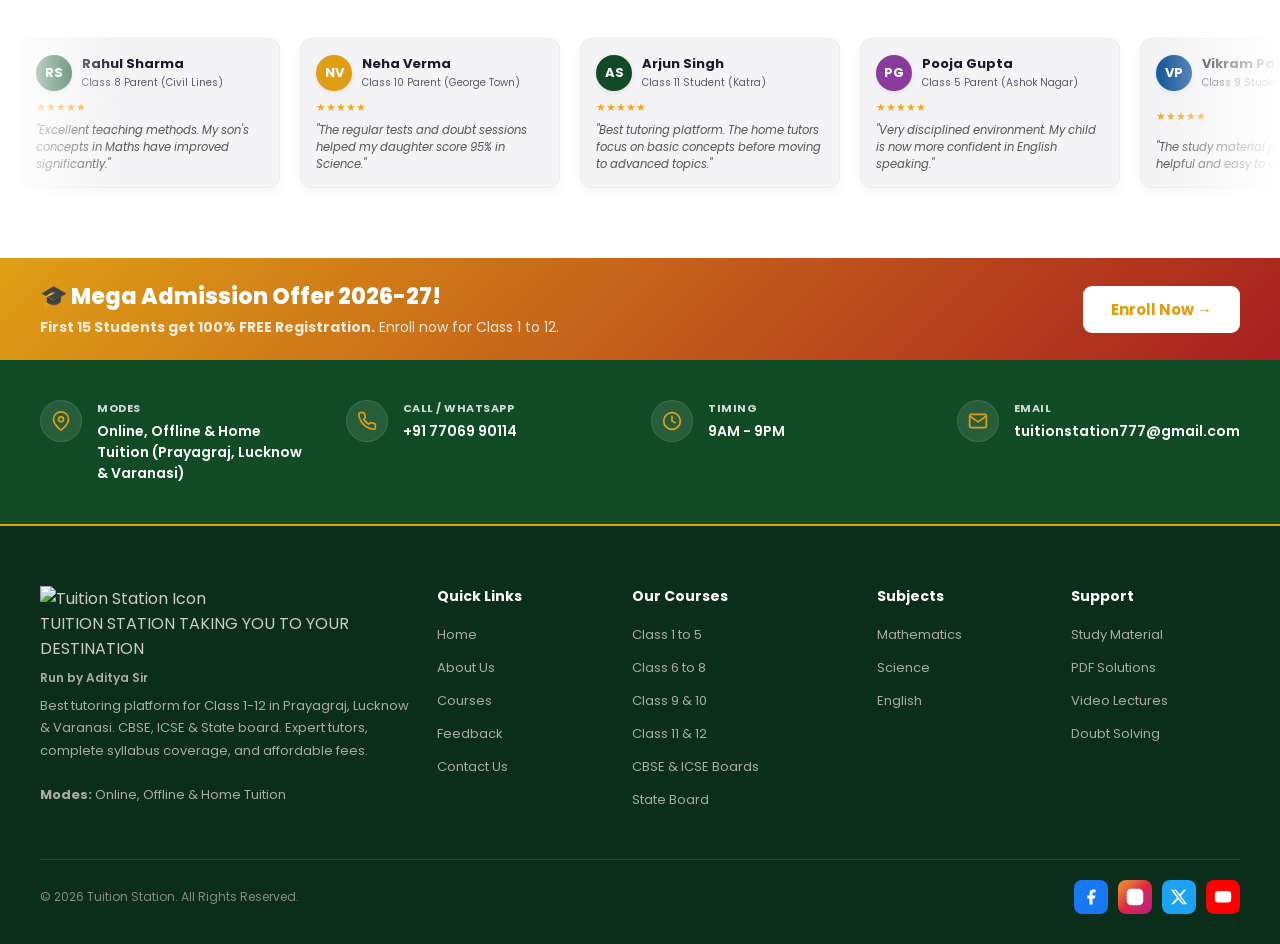
==== commit 3118cbc2: "Update index.html" ====
--- a/index.html
+++ b/index.html
@@ -4,34 +4,58 @@
 <head>
   <meta charset="UTF-8">
   <meta name="viewport" content="width=device-width, initial-scale=1.0">
-  <title>Tuition Master - Find the Right Teacher. Build a Brighter Future.</title>
+  <title>Tuition Station - Find Best Teachers &amp; Tuition Jobs | Run by Aditya Sir</title>
   <link
     href="https://fonts.googleapis.com/css2?family=Poppins:wght@400;500;600;700;800&family=Baloo+2:wght@400;600;700;800&display=swap"
     rel="stylesheet">
-  <link rel="stylesheet" href="style.css">
+  <link rel="stylesheet" href="style.css?v=3.7">
 </head>
 
 <body>
 
   <!-- TOP BAR -->
   <div class="topbar">
-    <span>🎓 Find the Right Teacher. Build a Brighter Future.</span>
+    <span>🎓 Best Tutors for Students &amp; Tuition Jobs for Teachers</span>
     <span class="sep">|</span>
     <span>Online, Offline &amp; Home Tuition</span>
     <span class="sep">|</span>
-    <span>📞 +91 XXXXX XXXXX</span>
+    <span>📞 <a href="tel:+917706990114" style="color:inherit;text-decoration:none;">+91 77069 90114</a></span>
+  </div>
+
+  <!-- COREGEN MARQUEE STRIP -->
+  <div class="coregen-strip">
+    <div class="coregen-label">🚀 CoreGen</div>
+    <div class="coregen-marquee-wrap">
+      <div class="coregen-marquee-track">
+        <span>💻 Java Full Stack Course &nbsp;—&nbsp;</span>
+        <span>🐍 Python Full Stack Course &nbsp;—&nbsp;</span>
+        <span>⚡ MERN Stack Development &nbsp;—&nbsp;</span>
+        <span>🎯 Live Project Training &nbsp;—&nbsp;</span>
+        <span>📜 Internship with Certificate &nbsp;—&nbsp;</span>
+        <span>🏆 Job-Ready Skill Development &nbsp;—&nbsp;</span>
+        <span>🌐 Visit: <strong>coregen.in</strong> &nbsp;—&nbsp;</span>
+        <span>💻 Java Full Stack Course &nbsp;—&nbsp;</span>
+        <span>🐍 Python Full Stack Course &nbsp;—&nbsp;</span>
+        <span>⚡ MERN Stack Development &nbsp;—&nbsp;</span>
+        <span>🎯 Live Project Training &nbsp;—&nbsp;</span>
+        <span>📜 Internship with Certificate &nbsp;—&nbsp;</span>
+        <span>🏆 Job-Ready Skill Development &nbsp;—&nbsp;</span>
+        <span>🌐 Visit: <strong>coregen.in</strong> &nbsp;—&nbsp;</span>
+      </div>
+    </div>
+    <a href="https://coregen.in" target="_blank" class="coregen-btn">Visit Now →</a>
   </div>
 
   <!-- NAVBAR -->
   <nav>
     <div class="logo-area">
-      <div class="logo-circle" style="background: transparent; box-shadow: none; width: 70px; height: 70px;">
-        <img src="logo-icon.svg" alt="Tuition Master Logo" style="width: 100%; height: 100%; object-fit: contain;">
-      </div>
-      <div class="logo-text">
-        <div class="brand">TUITION <span>MASTER</span></div>
-        <div class="sub">Run by Aditya Gupta</div>
-      </div>
+      <a href="#" class="logo-link">
+        <img src="logo-icon.png" alt="Tuition Station Icon" class="navbar-logo-icon">
+        <div class="logo-brand-text">
+          <span class="logo-brand-name">TUITION STATION</span>
+          <span class="logo-brand-tagline">TAKING YOU TO YOUR DESTINATION</span>
+        </div>
+      </a>
     </div>
     <ul class="nav-links" id="navLinks">
       <li><a href="#" class="active">Home</a></li>
@@ -40,7 +64,7 @@
       <li><a href="#feedback">Feedback</a></li>
       <li><a href="#contact">Contact Us</a></li>
       <li class="mobile-cta-li" style="display:none; margin-top: 20px;">
-        <a href="https://wa.me/91XXXXXXXXXX?text=Hello%2C%20I%20want%20to%20know%20more%20about%20Tuition%20Master"
+        <a href="https://wa.me/917706990114?text=Hello%2C%20I%20want%20to%20know%20more%20about%20Tuition%20Station"
           class="nav-cta" style="display: flex; width: 80%; margin: 0 auto; background: var(--green-dark);">
           WhatsApp Us
         </a>
@@ -51,13 +75,13 @@
       <span></span>
       <span></span>
     </div>
-    <a href="https://wa.me/91XXXXXXXXXX?text=Hello%2C%20I%20want%20to%20know%20more%20about%20Tuition%20Master"
+    <a href="https://wa.me/917706990114?text=Hello%2C%20I%20want%20to%20know%20more%20about%20Tuition%20Station"
       class="nav-cta" target="_blank">
       <svg width="20" height="20" viewBox="0 0 24 24" fill="#25D366" stroke="none">
         <path
           d="M17.472 14.382c-.297-.149-1.758-.867-2.03-.967-.273-.099-.471-.148-.67.15-.197.297-.767.966-.94 1.164-.173.199-.347.223-.644.075-.297-.15-1.255-.463-2.39-1.475-.883-.788-1.48-1.761-1.653-2.059-.173-.297-.018-.458.13-.606.134-.133.298-.347.446-.52.149-.174.198-.298.298-.497.099-.198.05-.371-.025-.52-.075-.149-.669-1.612-.916-2.207-.242-.579-.487-.5-.669-.51-.173-.008-.371-.01-.57-.01-.198 0-.52.074-.792.372-.272.297-1.04 1.016-1.04 2.479 0 1.462 1.065 2.875 1.213 3.074.149.198 2.096 3.2 5.077 4.487.709.306 1.262.489 1.694.625.712.227 1.36.195 1.871.118.571-.085 1.758-.719 2.006-1.413.248-.694.248-1.289.173-1.413-.074-.124-.272-.198-.57-.347m-5.421 7.403h-.004a9.87 9.87 0 01-5.031-1.378l-.361-.214-3.741.982.998-3.648-.235-.374a9.86 9.86 0 01-1.51-5.26c.001-5.45 4.436-9.884 9.888-9.884 2.64 0 5.122 1.03 6.988 2.898a9.825 9.825 0 012.893 6.994c-.003 5.45-4.437 9.884-9.885 9.884m8.413-18.297A11.815 11.815 0 0012.05 0C5.495 0 .16 5.335.157 11.892c0 2.096.547 4.142 1.588 5.945L.057 24l6.305-1.654a11.882 11.882 0 005.683 1.448h.005c6.554 0 11.89-5.335 11.893-11.893a11.821 11.821 0 00-3.48-8.413z" />
       </svg>
-      WhatsApp Us<br><small style="font-weight:400">+91 XXXXX XXXXX</small>
+      WhatsApp Us<br><small style="font-weight:400">+91 77069 90114</small>
     </a>
   </nav>
 
@@ -65,10 +89,10 @@
   <section class="hero">
     <div class="hero-text">
       <div class="hero-badge">🎯 Registration Open 2026-27</div>
-      <h1>Find the Right<br><span class="red">Teacher</span></h1>
+      <h1>Find the Right <span class="red">Teacher</span><br>&amp; <span class="green">Tuition Job</span></h1>
       <div class="boards">CBSE, ICSE &amp; STATE BOARD</div>
-      <p class="tagline" style="margin-bottom: 8px;">"Find the Right Teacher. Build a Brighter Future."</p>
-      <div style="font-weight: 600; color: var(--green-dark); font-size: 1.1rem; margin-bottom: 25px; letter-spacing: 0.5px;">Run by Aditya Gupta</div>
+      <p class="tagline" style="margin-bottom: 8px;">"Taking You To Your Destination – Connecting Students with Best Tutors &amp; Tutors with Top Jobs."</p>
+      <div style="font-weight: 600; color: var(--green-dark); font-size: 1.1rem; margin-bottom: 25px; letter-spacing: 0.5px;">Run by Aditya Sir</div>
       <div class="hero-classes" style="flex-wrap: wrap;">
         <div class="class-badge" style="border-left: 5px solid var(--green); flex: 1; min-width: 150px;">
           <div style="font-size: 1.2rem; margin-bottom: 4px;">🌐</div>
@@ -87,18 +111,108 @@
         </div>
       </div>
       <div class="hero-btns">
-        <a href="https://wa.me/91XXXXXXXXXX?text=I%20want%20to%20apply%20for%20admission" class="btn-primary"
-          target="_blank">Admission Open</a>
-        <a href="https://wa.me/91XXXXXXXXXX?text=I%20want%20to%20enroll%20in%20courses" class="btn-outline"
-          target="_blank">Enroll Now</a>
-      </div>
-    </div>
+        <a href="javascript:void(0)" onclick="openRegModal('student')" class="btn-primary">Need a Tutor?</a>
+        <a href="javascript:void(0)" onclick="openRegModal('teacher')" class="btn-outline">Join as Teacher</a>
+      </div>
+    </div>
+    <!-- ANIMATED HERO SLIDER -->
+    <!-- ANIMATED HERO IMAGE -->
     <div class="hero-img">
-      <div class="img-box"
-        style="width: 100%; height: 400px; border-radius: 30px; box-shadow: 20px 20px 60px #d9d9d9, -20px -20px 60px #ffffff;">
-        <img src="hero.png" alt="Tuition Master Students" style="width:100%; height:100%; object-fit:cover;">
-        <div class="hero-float-card" style="bottom: 30px; left: -20px; transform: rotate(-5deg);">🏆 Expert Tutors
-        </div>
+      <div class="ts-logo-card">
+
+
+
+        <!-- Main Logo -->
+        <div class="ts-logo-wrap">
+          <img src="logo-icon.png" alt="Tuition Station Icon" class="ts-main-logo-icon">
+          <div class="ts-brand-text">
+            <span class="ts-brand-name">TUITION STATION</span>
+            <span class="ts-brand-tagline">TAKING YOU TO YOUR DESTINATION</span>
+          </div>
+        </div>
+
+        <!-- Inline Float Badge -->
+        <div class="ts-float-badge">🏆 Expert Tutors · Run by Aditya Sir</div>
+
+        <!-- Tagline -->
+        <div class="ts-animated-tagline">
+          <span class="ts-tag-word">Taking</span>
+          <span class="ts-tag-word">You</span>
+          <span class="ts-tag-word">To</span>
+          <span class="ts-tag-word">Your</span>
+          <span class="ts-tag-word ts-highlight">Destination</span>
+        </div>
+
+        <!-- Stats row -->
+        <div class="ts-stats-row">
+          <div class="ts-stat"><span class="ts-num">500+</span><small>Students</small></div>
+          <div class="ts-stat-divider"></div>
+          <div class="ts-stat"><span class="ts-num">50+</span><small>Tutors</small></div>
+          <div class="ts-stat-divider"></div>
+          <div class="ts-stat"><span class="ts-num">3</span><small>Days Free</small></div>
+        </div>
+
+        <!-- Toppers Showcase Box -->
+        <div class="ts-topper-showcase">
+          <div class="ts-topper-card active">
+            <span class="ts-topper-medal">🏆</span>
+            <div class="ts-topper-info">
+              <span class="ts-topper-name">Rohan Sharma (96% CBSE)</span>
+              <span class="ts-topper-score">Top Score - Class 10 Board Exam</span>
+            </div>
+          </div>
+          <div class="ts-topper-card">
+            <span class="ts-topper-medal">🥇</span>
+            <div class="ts-topper-info">
+              <span class="ts-topper-name">Riya Verma (94% ICSE)</span>
+              <span class="ts-topper-score">Outstanding Performance - Class 12 Board</span>
+            </div>
+          </div>
+          <div class="ts-topper-card">
+            <span class="ts-topper-medal">🎖️</span>
+            <div class="ts-topper-info">
+              <span class="ts-topper-name">Amit Kumar (91% State Board)</span>
+              <span class="ts-topper-score">Distinction Merit - Class 10 Exam</span>
+            </div>
+          </div>
+          <div class="ts-topper-card">
+            <span class="ts-topper-medal">⭐</span>
+            <div class="ts-topper-info">
+              <span class="ts-topper-name">Yash Gupta (89% CBSE)</span>
+              <span class="ts-topper-score">Excellent Score - Class 12 Board</span>
+            </div>
+          </div>
+          <div class="ts-topper-card">
+            <span class="ts-topper-medal">🔥</span>
+            <div class="ts-topper-info">
+              <span class="ts-topper-name">Pooja Patel (88% CBSE)</span>
+              <span class="ts-topper-score">Meritorious Achiever - Class 10 Board</span>
+            </div>
+          </div>
+        </div>
+
+        <!-- CoreGen Services Marquee -->
+        <div class="ts-coregen-marquee-wrap">
+          <span class="ts-cg-label">⚡ CoreGen Provide Services:</span>
+          <div class="ts-cg-marquee-container">
+            <div class="ts-cg-marquee">
+              <span class="ts-cg-item">Web Dev</span>
+              <span class="ts-cg-item">App Dev</span>
+              <span class="ts-cg-item">AI & Automation</span>
+              <span class="ts-cg-item">Software Engineering</span>
+              <span class="ts-cg-item">CRM & ERP Systems</span>
+              <span class="ts-cg-item">Digital Marketing</span>
+              <!-- Duplicate for loop -->
+              <span class="ts-cg-item">Web Dev</span>
+              <span class="ts-cg-item">App Dev</span>
+              <span class="ts-cg-item">AI & Automation</span>
+              <span class="ts-cg-item">Software Engineering</span>
+              <span class="ts-cg-item">CRM & ERP Systems</span>
+              <span class="ts-cg-item">Digital Marketing</span>
+            </div>
+          </div>
+        </div>
+
       </div>
     </div>
   </section>
@@ -120,6 +234,46 @@
       <div class="feat-icon">▶️</div><span>Online Classes on YouTube</span>
     </div>
   </div>
+
+  <!-- DUAL PORTAL SECTION (STUDENTS & TEACHERS) -->
+  <section class="portal-section" id="portal">
+    <div class="sec-title">
+      <span class="title-line"></span>
+      <h2>For Students &amp; Teachers</h2>
+      <span class="title-line"></span>
+      <p>Directly Managed &amp; Run by Aditya Sir</p>
+    </div>
+    
+    <div class="portal-container">
+      <!-- Student Card -->
+      <div class="portal-card student-card">
+        <div class="portal-badge">For Students &amp; Parents</div>
+        <h3>Need the Best Tutor for Your Child?</h3>
+        <p>Get personalized 1-on-1 guidance, home tuitions, and online classes from top educators in Prayagraj, Lucknow, and Varanasi.</p>
+        <ul class="portal-features">
+          <li><span>✓</span> 3 Days FREE Demo Classes</li>
+          <li><span>✓</span> Verified &amp; Experienced Home Tutors</li>
+          <li><span>✓</span> Regular Tests &amp; Performance Tracking</li>
+          <li><span>✓</span> Concept-based learning for CBSE, ICSE &amp; State Boards</li>
+        </ul>
+        <a href="javascript:void(0)" onclick="openRegModal('student')" class="btn-primary portal-btn">Get a Tutor (Demo Class)</a>
+      </div>
+
+      <!-- Teacher Card -->
+      <div class="portal-card teacher-card">
+        <div class="portal-badge alt">For Teachers &amp; Tutors</div>
+        <h3>Looking for Home Tuition Jobs?</h3>
+        <p>Join the fastest-growing network of tutors under Aditya Sir. Get high-paying home tuition assignments near your location.</p>
+        <ul class="portal-features">
+          <li><span>✓</span> Verified Home Tuition Jobs in Prayagraj, Lucknow &amp; Varanasi</li>
+          <li><span>✓</span> Flexible timings &amp; convenient teaching slots</li>
+          <li><span>✓</span> Direct support &amp; guidance from Aditya Sir</li>
+          <li><span>✓</span> Regular and timely payouts guaranteed</li>
+        </ul>
+        <a href="javascript:void(0)" onclick="openRegModal('teacher')" class="btn-outline portal-btn">Register as a Tutor</a>
+      </div>
+    </div>
+  </section>
 
   <!-- NOTES & SOLUTIONS SECTION -->
   <section class="notes-section" id="notes">
@@ -446,7 +600,7 @@
             </div>
           </div>
           <div class="stars">★★★★★</div>
-          <div class="fb-text">"Highly recommend Tuition Master for Board preparation. Best result-oriented tutoring!"</div>
+          <div class="fb-text">"Highly recommend Tuition Station for Board preparation. Best result-oriented tutoring!"</div>
         </div>
       </div>
     </div>
@@ -458,8 +612,7 @@
       <h3>🎓 Mega Admission Offer 2026-27!</h3>
       <p><strong>First 15 Students get 100% FREE Registration.</strong> Enroll now for Class 1 to 12.</p>
     </div>
-    <a href="https://wa.me/91XXXXXXXXXX?text=I%20want%20to%20enroll%20in%20Tuition%20Master" target="_blank">Enroll Now
-      →</a>
+    <a href="javascript:void(0)" onclick="openRegModal('student')">Enroll Now →</a>
   </div>
 
   <!-- CONTACT STRIP -->
@@ -470,7 +623,7 @@
       </div>
       <div>
         <div class="label">Modes</div>
-        <div class="val">Online, Offline &amp; Home Tuition (Prayagraj)</div>
+        <div class="val">Online, Offline &amp; Home Tuition (Prayagraj, Lucknow &amp; Varanasi)</div>
       </div>
     </div>
     <div class="contact-item">
@@ -479,7 +632,7 @@
       </div>
       <div>
         <div class="label">Call / WhatsApp</div>
-        <div class="val">+91 XXXXX XXXXX</div>
+        <div class="val"><a href="https://wa.me/917706990114" target="_blank" style="color:inherit;text-decoration:none;">+91 77069 90114</a></div>
       </div>
     </div>
     <div class="contact-item">
@@ -497,7 +650,7 @@
       </div>
       <div>
         <div class="label">Email</div>
-        <div class="val"><a href="mailto:info@tuitionmaster.in">info@tuitionmaster.in</a></div>
+        <div class="val"><a href="mailto:tuitionstation777@gmail.com">tuitionstation777@gmail.com</a></div>
       </div>
     </div>
   </div>
@@ -506,13 +659,15 @@
   <footer>
     <div class="footer-grid">
       <div class="footer-brand">
-        <div class="brand" style="display: flex; align-items: center; gap: 10px;">
-          <img src="logo-icon.svg" alt="Logo"
-            style="width: 50px; height: 50px; background: var(--red-light); border: 2px solid var(--red); border-radius: 50%; padding: 4px; box-shadow: 0 0 10px rgba(223, 159, 21, 0.4); object-fit: contain;">
-          TUITION <span>MASTER</span>
-        </div>
-        <div style="font-size:11px;color:#aaa;margin-top:2px;">Run by Aditya Gupta</div>
-        <p>Best tutoring platform for Class 1-12 in Prayagraj. CBSE, ICSE &amp; State board. Expert tutors, complete syllabus coverage,
+        <div class="footer-logo">
+          <img src="logo-icon.png" alt="Tuition Station Icon" class="footer-logo-icon">
+          <div class="footer-logo-text">
+            <span class="footer-brand-name">TUITION STATION</span>
+            <span class="footer-brand-tagline">TAKING YOU TO YOUR DESTINATION</span>
+          </div>
+        </div>
+        <div style="font-size:12px;color:#aaa;margin-top:8px;font-weight: 600;">Run by Aditya Sir</div>
+        <p>Best tutoring platform for Class 1-12 in Prayagraj, Lucknow &amp; Varanasi. CBSE, ICSE &amp; State board. Expert tutors, complete syllabus coverage,
           and affordable fees.<br><br><strong>Modes:</strong> Online, Offline &amp; Home Tuition</p>
       </div>
       <div>
@@ -555,7 +710,7 @@
       </div>
     </div>
     <div class="footer-bottom">
-      <p>© 2026 Tuition Master. All Rights Reserved.</p>
+      <p>© 2026 Tuition Station. All Rights Reserved.</p>
       <div class="social-icons">
         <a href="#" target="_blank" class="social-icon si-fb" aria-label="Facebook">
           <svg viewBox="0 0 24 24" width="16" height="16" fill="currentColor"><path d="M18 2h-3a5 5 0 0 0-5 5v3H7v4h3v8h4v-8h3l1-4h-4V7a1 1 0 0 1 1-1h3z"></path></svg>
@@ -573,6 +728,139 @@
     </div>
   </footer>
 
+  <!-- DUAL REGISTRATION MODAL -->
+  <div class="modal-overlay" id="regModal" onclick="closeRegModal(event)">
+    <div class="modal-box reg-modal-box" onclick="event.stopPropagation()">
+      <button class="modal-close" onclick="closeRegModal()">✕</button>
+      
+      <!-- Tab Switcher -->
+      <div class="reg-tabs">
+        <button class="reg-tab active" id="tabStudent" onclick="switchRegTab('student')">🎓 Student / Parent Form</button>
+        <button class="reg-tab" id="tabTeacher" onclick="switchRegTab('teacher')">👨‍🏫 Teacher / Tutor Form</button>
+      </div>
+
+      <!-- Student Form -->
+      <form id="formStudent" class="reg-form active" onsubmit="submitStudentForm(event)">
+        <h3 class="form-title">Request a Home Tutor / Admission</h3>
+        <p class="form-subtitle">Fill in your requirements and Aditya Sir will contact you with the best matching teachers.</p>
+        
+        <div class="form-group">
+          <label for="studentName">Student / Parent Name *</label>
+          <input type="text" id="studentName" placeholder="Enter full name" required>
+        </div>
+
+        <div class="form-row">
+          <div class="form-group">
+            <label for="studentClass">Class / Grade *</label>
+            <select id="studentClass" required>
+              <option value="" disabled selected>Select Class</option>
+              <option value="Class 1-5">Class 1 to 5</option>
+              <option value="Class 6-8">Class 6 to 8</option>
+              <option value="Class 9">Class 9</option>
+              <option value="Class 10">Class 10</option>
+              <option value="Class 11">Class 11</option>
+              <option value="Class 12">Class 12</option>
+            </select>
+          </div>
+          <div class="form-group">
+            <label for="studentBoard">Board *</label>
+            <select id="studentBoard" required>
+              <option value="" disabled selected>Select Board</option>
+              <option value="CBSE">CBSE</option>
+              <option value="ICSE">ICSE</option>
+              <option value="State Board">State Board</option>
+              <option value="Other">Other</option>
+            </select>
+          </div>
+        </div>
+
+        <div class="form-row">
+          <div class="form-group">
+            <label for="studentSubjects">Subjects Needed *</label>
+            <input type="text" id="studentSubjects" placeholder="e.g. Maths, Science, English" required>
+          </div>
+          <div class="form-group">
+            <label for="studentMode">Preferred Class Mode *</label>
+            <select id="studentMode" required>
+              <option value="" disabled selected>Select Mode</option>
+              <option value="Home Tuition">Home Tuition (1-on-1)</option>
+              <option value="Offline Tuition Center">Offline Tuition Center</option>
+              <option value="Online Classes">Online Classes</option>
+            </select>
+          </div>
+        </div>
+
+        <div class="form-group">
+          <label for="studentLocation">Area / Location (Prayagraj, Lucknow, Varanasi) *</label>
+          <input type="text" id="studentLocation" placeholder="e.g. Civil Lines, Gomti Nagar, Sigra" required>
+        </div>
+
+        <div class="form-group">
+          <label for="studentPhone">WhatsApp Number *</label>
+          <input type="tel" id="studentPhone" placeholder="10-digit mobile number" pattern="[0-9]{10}" required>
+        </div>
+
+        <button type="submit" class="btn-primary form-submit-btn">Send Details on WhatsApp 💬</button>
+      </form>
+
+      <!-- Teacher Form -->
+      <form id="formTeacher" class="reg-form" onsubmit="submitTeacherForm(event)">
+        <h3 class="form-title">Register as a Home Tutor</h3>
+        <p class="form-subtitle">Register to join Aditya Sir's tutoring network and get verified home tuition jobs near you.</p>
+
+        <div class="form-group">
+          <label for="teacherName">Teacher Name *</label>
+          <input type="text" id="teacherName" placeholder="Enter your full name" required>
+        </div>
+
+        <div class="form-row">
+          <div class="form-group">
+            <label for="teacherQual">Highest Qualification *</label>
+            <input type="text" id="teacherQual" placeholder="e.g. B.Sc, B.Tech, M.A." required>
+          </div>
+          <div class="form-group">
+            <label for="teacherExp">Teaching Experience (Years) *</label>
+            <input type="number" id="teacherExp" placeholder="e.g. 2" min="0" required>
+          </div>
+        </div>
+
+        <div class="form-row">
+          <div class="form-group">
+            <label for="teacherSubjects">Subjects you can teach *</label>
+            <input type="text" id="teacherSubjects" placeholder="e.g. Physics, Chemistry, Maths" required>
+          </div>
+          <div class="form-group">
+            <label for="teacherClasses">Target Classes *</label>
+            <input type="text" id="teacherClasses" placeholder="e.g. Class 6-10, Class 11-12" required>
+          </div>
+        </div>
+
+        <div class="form-row">
+          <div class="form-group">
+            <label for="teacherMode">Teaching Mode Offered *</label>
+            <select id="teacherMode" required>
+              <option value="" disabled selected>Select Mode</option>
+              <option value="Home Tuition Only">Home Tuition Only</option>
+              <option value="Online Only">Online Only</option>
+              <option value="Both Home & Online">Both Home &amp; Online</option>
+            </select>
+          </div>
+          <div class="form-group">
+            <label for="teacherLoc">Preferred Areas (Prayagraj, Lucknow, Varanasi) *</label>
+            <input type="text" id="teacherLoc" placeholder="e.g. Gomti Nagar, Sigra, Civil Lines" required>
+          </div>
+        </div>
+
+        <div class="form-group">
+          <label for="teacherPhone">WhatsApp Number *</label>
+          <input type="tel" id="teacherPhone" placeholder="10-digit mobile number" pattern="[0-9]{10}" required>
+        </div>
+
+        <button type="submit" class="btn-primary form-submit-btn" style="background: var(--red);">Send Registration on WhatsApp 💬</button>
+      </form>
+    </div>
+  </div>
+
   <!-- MODAL -->
   <div class="modal-overlay" id="modal" onclick="closeModal(event)">
     <div class="modal-box" onclick="event.stopPropagation()">
@@ -594,3 +882,6 @@
 </body>
 
 </html>
+
+
+
--- a/style.css
+++ b/style.css
@@ -5,12 +5,12 @@
 }
 
 :root {
-  --green: #1a7a3c;
-  --green-dark: #145e2e;
-  --green-light: #e8f5ed;
-  --red: #d42b2b;
-  --red-dark: #a82020;
-  --red-light: #fdeaea;
+  --green: #165a30;
+  --green-dark: #104b26;
+  --green-light: #e8f4ec;
+  --red: #df9f15;
+  --red-dark: #c1880f;
+  --red-light: #fdf5e2;
   --grey: #5a5a6e;
   --grey-light: #f4f4f6;
   --white: #ffffff;
@@ -894,124 +894,133 @@
   border-radius: 4px;
 }
 
-/* FEEDBACK */
+/* FEEDBACK MARQUEE */
 .feedback-section {
-  padding: 30px 40px;
+  padding: 50px 0;
   background: #fff;
-}
-
-.fb-container {
-  display: flex;
-  gap: 25px;
-  align-items: center;
-  justify-content: center;
-  max-width: 850px;
-  margin: 0 auto;
-}
-
-.fb-video-side {
-  flex: 0 0 300px;
-  height: 450px;
-  border-radius: 12px;
   overflow: hidden;
-  box-shadow: var(--shadow);
-  background: #000;
-}
-
-.fb-video-side video {
+}
+
+.feedback-marquee-wrapper {
+  overflow: hidden;
   width: 100%;
+  padding: 20px 0;
+  position: relative;
+}
+
+/* Gradient fade effects on the sides of the marquee */
+.feedback-marquee-wrapper::before,
+.feedback-marquee-wrapper::after {
+  content: "";
+  position: absolute;
+  top: 0;
+  width: 120px;
   height: 100%;
-  border: none;
-}
-
-.fb-slider-side {
-  flex: 1;
-  overflow: hidden;
-  display: flex;
-  flex-direction: column;
-  justify-content: center;
-}
-
-.fb-track {
-  display: flex;
-  gap: 12px;
-  transition: transform 0.4s ease;
+  z-index: 2;
+  pointer-events: none;
+}
+
+.feedback-marquee-wrapper::before {
+  left: 0;
+  background: linear-gradient(to right, #fff, transparent);
+}
+
+.feedback-marquee-wrapper::after {
+  right: 0;
+  background: linear-gradient(to left, #fff, transparent);
+}
+
+.feedback-marquee-track {
+  display: flex;
+  width: max-content;
+  gap: 20px;
+  animation: marqueeScroll 35s linear infinite;
+  padding-left: 20px;
+}
+
+/* Pause the scrolling animation on hover */
+.feedback-marquee-track:hover {
+  animation-play-state: paused;
+}
+
+@keyframes marqueeScroll {
+  0% {
+    transform: translateX(0);
+  }
+  100% {
+    transform: translateX(-50%);
+  }
 }
 
 .fb-card {
-  min-width: 100%;
+  width: 260px;
   background: var(--grey-light);
   border-radius: 12px;
-  overflow: hidden;
-  box-shadow: var(--shadow);
+  box-shadow: 0 4px 12px rgba(0, 0, 0, 0.04);
+  padding: 15px;
   flex-shrink: 0;
-}
-
-.fb-media {
-  height: 120px;
-  background: linear-gradient(135deg, #c8d6e6, #e6eff7);
-  display: flex;
-  align-items: center;
-  justify-content: center;
-  position: relative;
-}
-
-.fb-media .avatar {
-  width: 50px;
-  height: 50px;
+  display: flex;
+  flex-direction: column;
+  justify-content: space-between;
+  border: 1px solid rgba(0, 0, 0, 0.03);
+  transition: transform 0.2s ease, box-shadow 0.2s ease;
+}
+
+.fb-card:hover {
+  transform: translateY(-3px);
+  box-shadow: 0 6px 18px rgba(0, 0, 0, 0.08);
+  background: #fff;
+}
+
+.fb-header {
+  display: flex;
+  align-items: center;
+  gap: 10px;
+  margin-bottom: 8px;
+}
+
+.fb-header .avatar {
+  width: 36px;
+  height: 36px;
   border-radius: 50%;
-  background: var(--green-dark);
-  display: flex;
-  align-items: center;
-  justify-content: center;
-  font-size: 18px;
-  font-weight: 700;
-  color: #fff;
-  box-shadow: 0 3px 8px rgba(0, 0, 0, 0.15);
-}
-
-.fb-info {
-  padding: 12px 16px;
-}
-
-.fb-info .name {
-  font-weight: 700;
-  font-size: 14px;
-}
-
-.fb-info .role {
-  font-size: 12px;
+  display: flex;
+  align-items: center;
+  justify-content: center;
+  font-size: 13px;
+  font-weight: 700;
+  color: #fff;
+  box-shadow: 0 2px 5px rgba(0, 0, 0, 0.08);
+  flex-shrink: 0;
+}
+
+.fb-user-details {
+  display: flex;
+  flex-direction: column;
+}
+
+.fb-user-details .name {
+  font-weight: 700;
+  font-size: 13px;
+  color: var(--text);
+}
+
+.fb-user-details .role {
+  font-size: 10px;
   color: var(--grey);
   margin-top: 1px;
 }
 
-.fb-text {
-  font-size: 12.5px;
-  color: #444;
-  font-style: italic;
-  margin-top: 10px;
-  line-height: 1.5;
-  border-top: 1px solid #ddd;
-  padding-top: 10px;
-}
-
 .stars {
   color: #f5a623;
-  font-size: 12px;
-  margin-top: 4px;
-}
-
-@media(max-width:600px) {
-  .fb-container {
-    flex-direction: column;
-    align-items: stretch;
-  }
-
-  .fb-video-side {
-    flex: none;
-    width: 100%;
-    height: 350px;
-  }
+  font-size: 11px;
+  margin-bottom: 6px;
+}
+
+.fb-text {
+  font-size: 11.5px;
+  color: #555;
+  font-style: italic;
+  line-height: 1.45;
 }
 
 /* CONTACT STRIP */
@@ -1120,8 +1129,8 @@
 
 .footer-grid {
   display: grid;
-  grid-template-columns: 1.8fr 1fr 1fr 1fr 1fr;
-  gap: 35px;
+  grid-template-columns: 2.2fr 1fr 1.3fr 1fr 1fr;
+  gap: 25px;
   margin-bottom: 40px;
 }
 
@@ -1198,6 +1207,13 @@
   text-decoration: none;
   font-weight: 700;
   transition: transform 0.2s;
+}
+
+.social-icon svg {
+  width: 18px;
+  height: 18px;
+  fill: currentColor;
+  display: block;
 }
 
 .social-icon:hover {
@@ -1500,19 +1516,7 @@
     grid-template-columns: 1fr 1fr;
   }
 
-  .fb-container {
-    flex-direction: column;
-  }
-
-  .fb-video-side,
-  .fb-slider-side {
-    width: 100%;
-    height: auto;
-  }
-
-  .fb-video-side {
-    height: 300px;
-  }
+
 
   .admission-banner {
     flex-direction: column;
@@ -1522,6 +1526,12 @@
 
   .footer-grid {
     grid-template-columns: 1fr 1fr;
+    gap: 30px;
+  }
+
+  .footer-brand {
+    grid-column: span 2;
+    margin-bottom: 15px;
   }
 
   .mobile-cta-li {
@@ -1544,6 +1554,10 @@
 
   .footer-grid {
     grid-template-columns: 1fr;
+  }
+
+  .footer-brand {
+    grid-column: span 1;
   }
 
   .hero-text h1 {
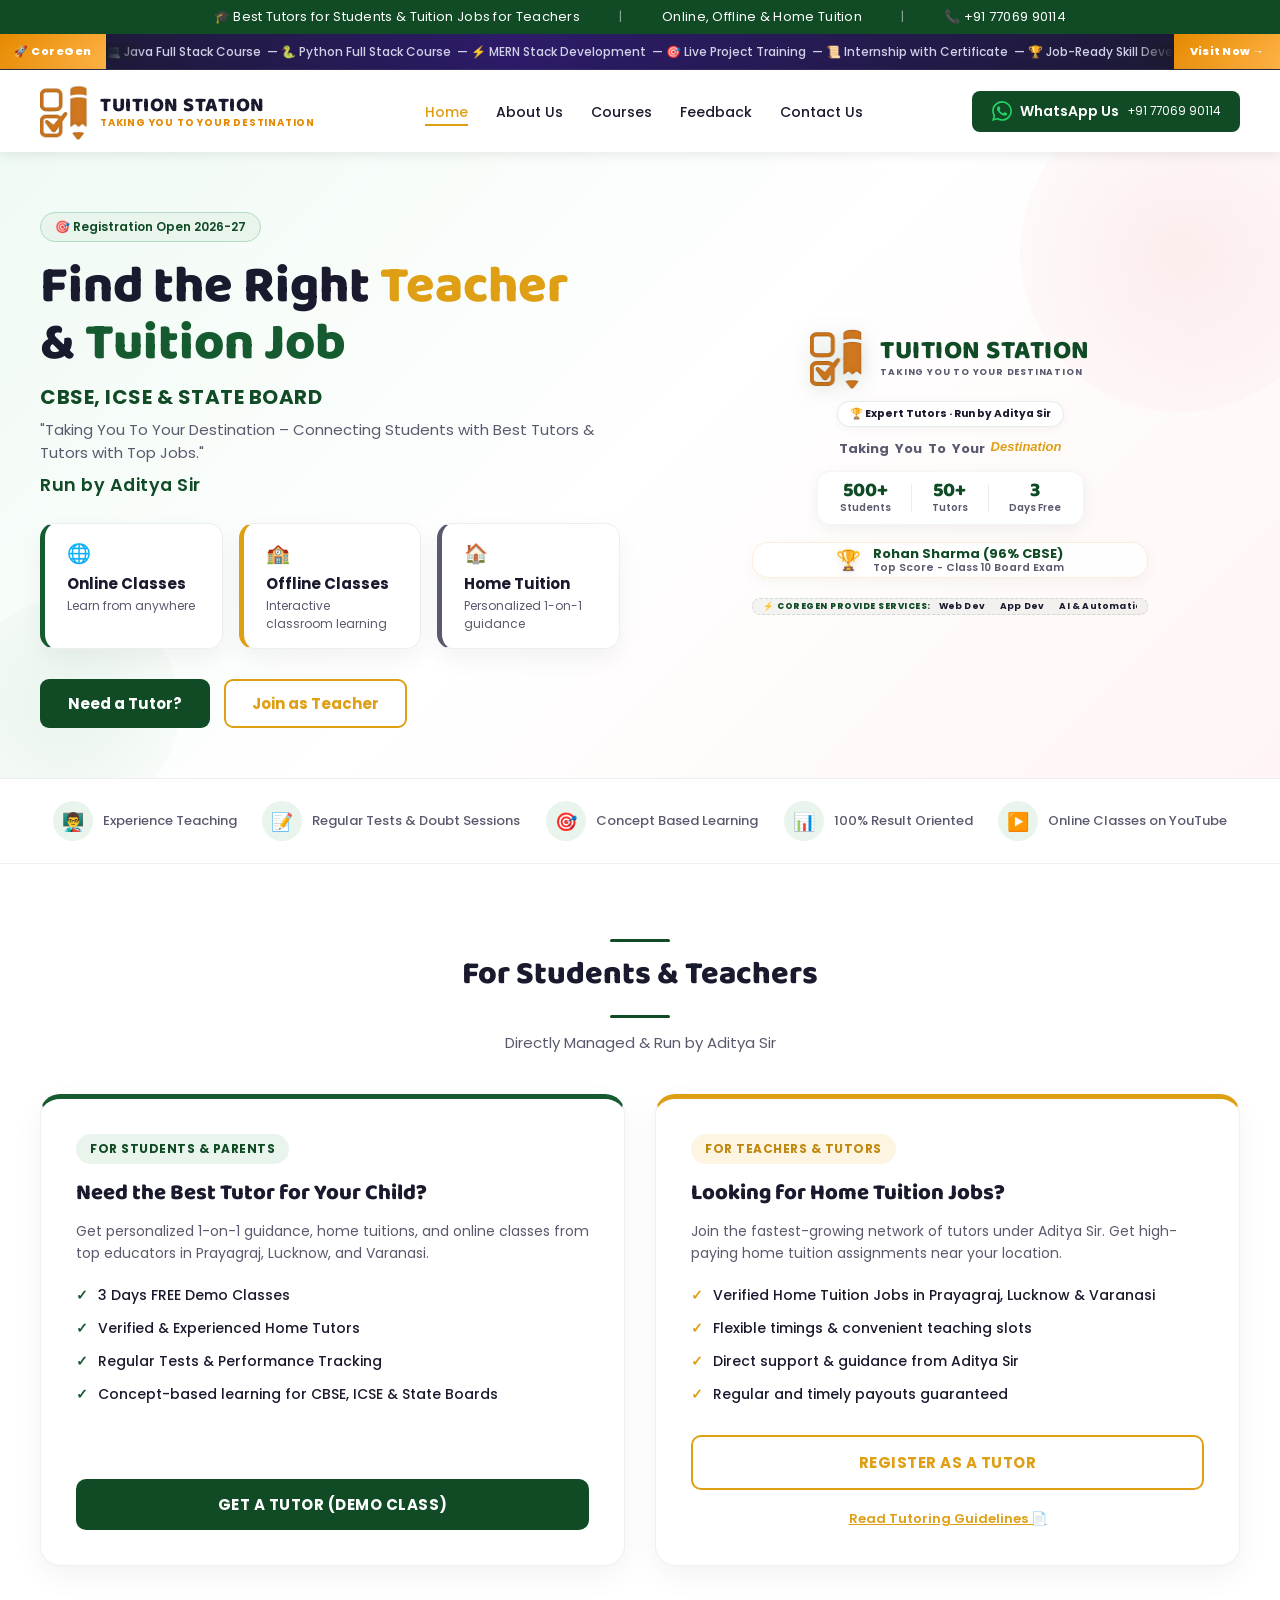
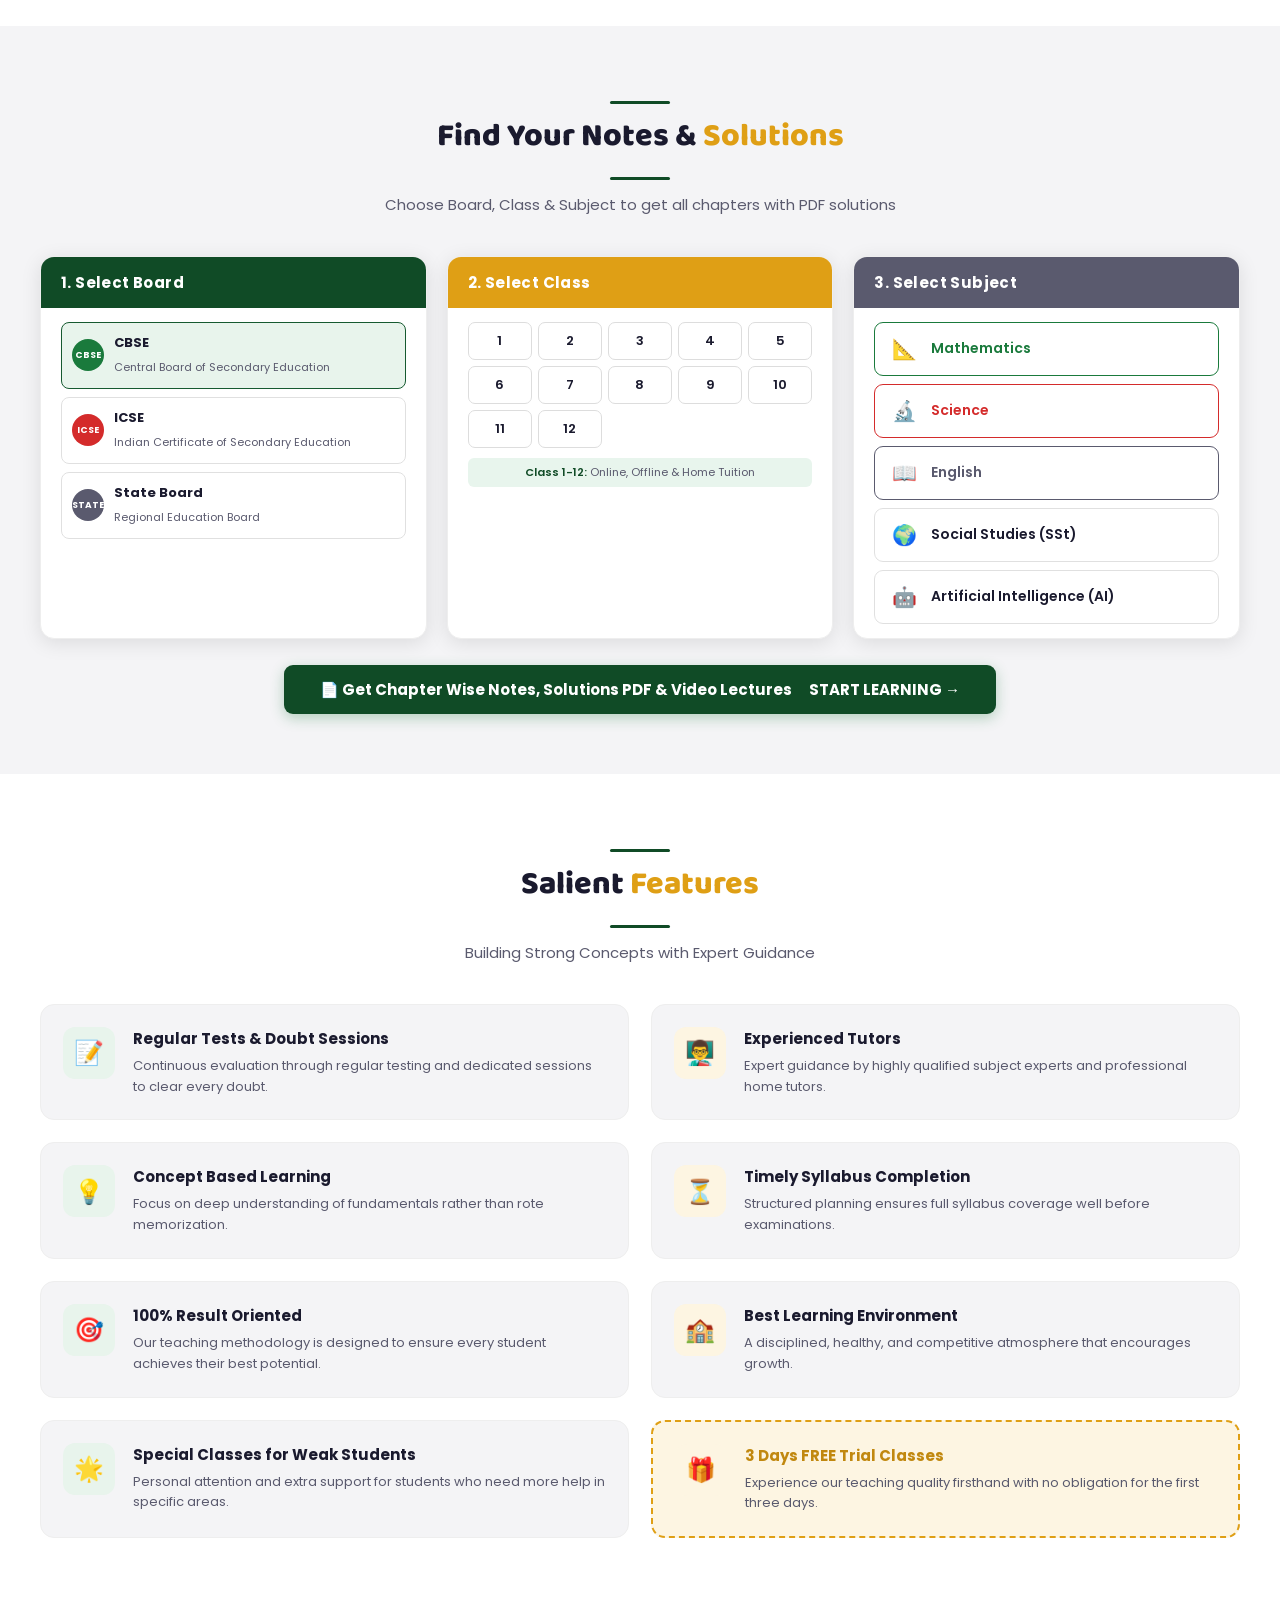
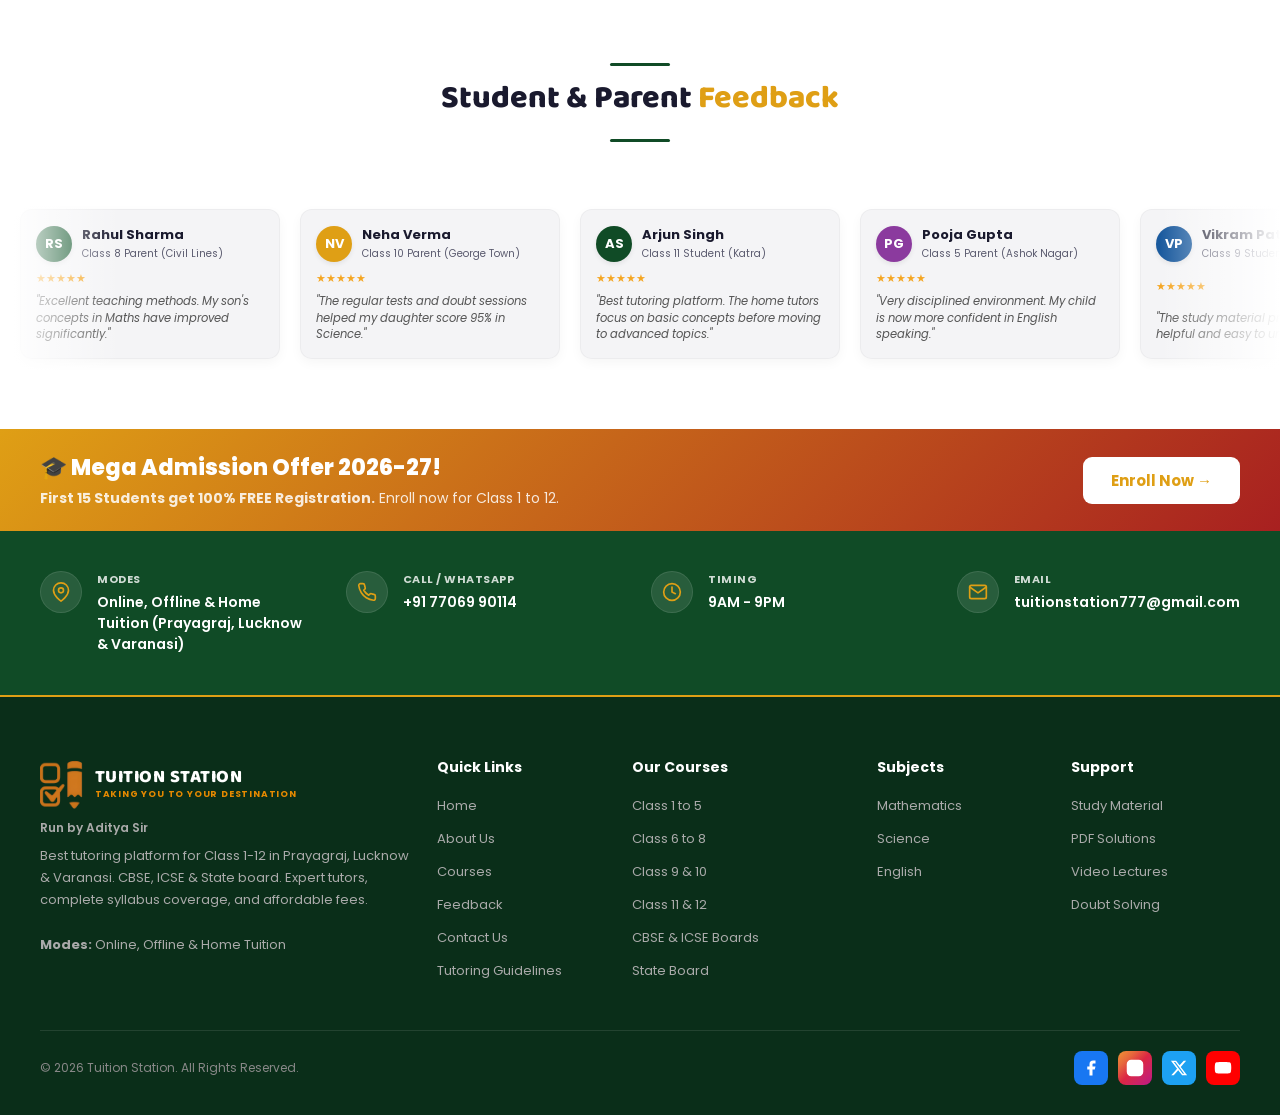
==== commit 2a3a94d2: "Update index.html" ====
--- a/index.html
+++ b/index.html
@@ -271,6 +271,7 @@
           <li><span>✓</span> Regular and timely payouts guaranteed</li>
         </ul>
         <a href="javascript:void(0)" onclick="openRegModal('teacher')" class="btn-outline portal-btn">Register as a Tutor</a>
+        <div style="margin-top: 15px; text-align: center;"><a href="guidelines.html" target="_blank" style="color: var(--red); font-size: 13px; font-weight: 600; text-decoration: underline;">Read Tutoring Guidelines 📄</a></div>
       </div>
     </div>
   </section>
@@ -349,6 +350,12 @@
             <div class="subj-item eng" onclick="selectSubject('English',this)">
               <span class="subj-icon">📖</span> English
             </div>
+            <div class="subj-item sst" onclick="selectSubject('SSt',this)">
+              <span class="subj-icon">🌍</span> Social Studies (SSt)
+            </div>
+            <div class="subj-item ai" onclick="selectSubject('AI',this)">
+              <span class="subj-icon">🤖</span> Artificial Intelligence (AI)
+            </div>
           </div>
         </div>
       </div>
@@ -678,6 +685,7 @@
           <li><a href="#notes">Courses</a></li>
           <li><a href="#feedback">Feedback</a></li>
           <li><a href="#contact">Contact Us</a></li>
+          <li><a href="guidelines.html" target="_blank">Tutoring Guidelines</a></li>
         </ul>
       </div>
       <div>
@@ -856,6 +864,13 @@
           <input type="tel" id="teacherPhone" placeholder="10-digit mobile number" pattern="[0-9]{10}" required>
         </div>
 
+        <div class="form-group" style="display: flex; align-items: flex-start; gap: 8px; margin-top: 15px; margin-bottom: 15px;">
+          <input type="checkbox" id="teacherAgreement" required style="width: auto; margin-top: 4px; cursor: pointer;">
+          <label for="teacherAgreement" style="font-size: 13px; font-weight: 500; cursor: pointer; color: var(--text);">
+            I have read and agree to the <a href="guidelines.html" target="_blank" style="color: var(--red); text-decoration: underline; font-weight: 600;">Tutoring Guidelines</a> *
+          </label>
+        </div>
+
         <button type="submit" class="btn-primary form-submit-btn" style="background: var(--red);">Send Registration on WhatsApp 💬</button>
       </form>
     </div>
--- a/style.css
+++ b/style.css
@@ -42,6 +42,101 @@
   opacity: 0.5;
 }
 
+/* COREGEN MARQUEE STRIP */
+.coregen-strip {
+  background: linear-gradient(90deg, #1a1a2e 0%, #2d1b69 40%, #1a1a2e 100%);
+  display: flex;
+  align-items: center;
+  height: 36px;
+  overflow: hidden;
+  border-bottom: 1px solid rgba(255,255,255,0.08);
+}
+
+.coregen-label {
+  background: linear-gradient(135deg, #e58900, #ffb347);
+  color: #fff;
+  font-size: 11px;
+  font-weight: 800;
+  padding: 0 14px;
+  height: 100%;
+  display: flex;
+  align-items: center;
+  white-space: nowrap;
+  letter-spacing: 0.5px;
+  flex-shrink: 0;
+}
+
+.coregen-marquee-wrap {
+  flex: 1;
+  overflow: hidden;
+  position: relative;
+}
+
+/* Fade edges */
+.coregen-marquee-wrap::before,
+.coregen-marquee-wrap::after {
+  content: '';
+  position: absolute;
+  top: 0;
+  width: 40px;
+  height: 100%;
+  z-index: 2;
+  pointer-events: none;
+}
+.coregen-marquee-wrap::before {
+  left: 0;
+  background: linear-gradient(90deg, #1a1a2e, transparent);
+}
+.coregen-marquee-wrap::after {
+  right: 0;
+  background: linear-gradient(270deg, #1a1a2e, transparent);
+}
+
+.coregen-marquee-track {
+  display: flex;
+  align-items: center;
+  white-space: nowrap;
+  animation: coregenScroll 28s linear infinite;
+  color: #d0d0e8;
+  font-size: 12px;
+  font-weight: 500;
+  gap: 0;
+}
+
+.coregen-marquee-track strong {
+  color: #ffb347;
+  font-weight: 800;
+}
+
+.coregen-marquee-track:hover {
+  animation-play-state: paused;
+}
+
+@keyframes coregenScroll {
+  0%   { transform: translateX(0); }
+  100% { transform: translateX(-50%); }
+}
+
+.coregen-btn {
+  background: linear-gradient(135deg, #e58900, #ffb347);
+  color: #fff;
+  font-size: 11px;
+  font-weight: 800;
+  padding: 0 16px;
+  height: 100%;
+  display: flex;
+  align-items: center;
+  text-decoration: none;
+  white-space: nowrap;
+  flex-shrink: 0;
+  letter-spacing: 0.3px;
+  transition: background 0.2s;
+}
+
+.coregen-btn:hover {
+  background: linear-gradient(135deg, #c07000, #e58900);
+}
+
 /* NAVBAR */
 nav {
   background: #fff;
@@ -58,7 +153,62 @@
 .logo-area {
   display: flex;
   align-items: center;
-  gap: 12px;
+}
+
+.logo-link {
+  display: flex;
+  align-items: center;
+  gap: 10px;
+  text-decoration: none;
+}
+
+.navbar-logo-icon {
+  height: 58px;
+  width: auto;
+  object-fit: contain;
+  display: block;
+  flex-shrink: 0;
+}
+
+.logo-brand-text {
+  display: flex;
+  flex-direction: column;
+  line-height: 1.2;
+}
+
+.logo-brand-name {
+  font-family: 'Baloo 2', cursive;
+  font-size: 20px;
+  font-weight: 800;
+  color: #1a1a2e;
+  letter-spacing: 0.5px;
+  white-space: nowrap;
+}
+
+.logo-brand-tagline {
+  font-size: 10px;
+  font-weight: 700;
+  color: #e58900;
+  letter-spacing: 0.8px;
+  white-space: nowrap;
+  text-transform: uppercase;
+}
+
+/* Old logo styles kept for footer */
+.navbar-logo {
+  height: 60px;
+  width: auto;
+  object-fit: contain;
+  display: block;
+}
+
+.logo-tagline {
+  font-size: 12px;
+  font-weight: 700;
+  color: var(--green-dark);
+  border-left: 2px solid var(--grey-light);
+  padding-left: 10px;
+  line-height: 1.4;
 }
 
 .logo-circle {
@@ -303,14 +453,67 @@
 .hero-img {
   flex: 1;
   display: flex;
+  flex-direction: column;
+  align-items: center;
   justify-content: center;
   z-index: 1;
-}
-
+  position: relative;
+}
+
+/* HERO SLIDER */
+.hero-slider {
+  width: 100%;
+  max-width: 480px;
+  position: relative;
+  height: 330px;
+}
+
+.hero-slide {
+  position: absolute;
+  top: 0; left: 0;
+  width: 100%; height: 100%;
+  opacity: 0;
+  transition: opacity 0.8s ease-in-out, transform 0.8s ease-in-out;
+  transform: translateX(40px);
+  pointer-events: none;
+}
+
+.hero-slide.active {
+  opacity: 1;
+  transform: translateX(0);
+  pointer-events: all;
+}
+
+/* Slider dots */
+.hero-slider-dots {
+  display: flex;
+  gap: 8px;
+  margin-top: 14px;
+  justify-content: center;
+}
+
+.dot {
+  width: 10px;
+  height: 10px;
+  border-radius: 50%;
+  background: #ccc;
+  cursor: pointer;
+  transition: all 0.3s;
+  border: 2px solid #ddd;
+}
+
+.dot.active {
+  background: var(--green-dark);
+  border-color: var(--green-dark);
+  width: 26px;
+  border-radius: 5px;
+}
+
+/* Hero float card */
 .hero-img .img-box {
   width: 100%;
-  max-width: 500px;
-  height: 400px;
+  max-width: 480px;
+  height: 330px;
   border-radius: 18px;
   background: linear-gradient(135deg, #c8e6d4, #e8f5ed);
   display: flex;
@@ -347,6 +550,239 @@
   color: var(--green-dark);
   border-left: 4px solid var(--green);
 }
+
+/* ===== UNIFIED RADAR PROMO CARD STYLE ===== */
+.radar-promo-card {
+  width: 100%;
+  height: 400px;
+  background: radial-gradient(circle at 50% 50%, #0a2f1b 0%, #03140b 60%, #010603 100%);
+  border-radius: 24px;
+  position: relative;
+  display: flex;
+  flex-direction: column;
+  overflow: hidden;
+  box-shadow: 0 20px 50px rgba(10, 47, 27, 0.4), inset 0 0 40px rgba(34, 197, 94, 0.15);
+  border: 1.5px solid rgba(34, 197, 94, 0.15);
+  box-sizing: border-box;
+}
+
+/* Header inside radar */
+.radar-header {
+  position: absolute;
+  top: 15px;
+  left: 20px;
+  z-index: 10;
+  display: flex;
+  flex-direction: column;
+  line-height: 1.2;
+  pointer-events: none;
+}
+.radar-title {
+  font-family: 'Baloo 2', cursive;
+  font-size: 16px;
+  font-weight: 800;
+  color: #ffffff;
+  text-shadow: 0 2px 8px rgba(34, 197, 94, 0.6);
+}
+.radar-sub {
+  font-size: 9px;
+  color: rgba(255, 255, 255, 0.6);
+  font-weight: 600;
+  letter-spacing: 0.5px;
+  text-transform: uppercase;
+}
+
+/* Radar screen container */
+.radar-screen {
+  position: relative;
+  flex: 1;
+  width: 100%;
+  height: 100%;
+  overflow: hidden;
+}
+
+/* Concentric rings */
+.radar-ring {
+  position: absolute;
+  top: 50%;
+  left: 50%;
+  transform: translate(-50%, -50%);
+  border: 1px solid rgba(34, 197, 94, 0.15);
+  border-radius: 50%;
+  pointer-events: none;
+  box-sizing: border-box;
+}
+.rr1 { width: 90px; height: 90px; border-style: dashed; }
+.rr2 { width: 180px; height: 180px; }
+.rr3 { width: 270px; height: 270px; border-color: rgba(34, 197, 94, 0.1); }
+.rr4 { width: 360px; height: 360px; border-color: rgba(34, 197, 94, 0.05); }
+
+/* Sweep line animation */
+.radar-sweep {
+  position: absolute;
+  width: 180px;
+  height: 180px;
+  top: 50%;
+  left: 50%;
+  transform-origin: top left;
+  background: conic-gradient(from 0deg, rgba(34, 197, 94, 0.25) 0deg, rgba(34, 197, 94, 0.05) 90deg, transparent 180deg);
+  border-radius: 50%;
+  animation: radarSweepSpin 6s linear infinite;
+  pointer-events: none;
+  z-index: 2;
+}
+@keyframes radarSweepSpin {
+  from { transform: rotate(0deg); }
+  to   { transform: rotate(360deg); }
+}
+
+/* Center logo hub */
+.radar-center-hub {
+  position: absolute;
+  top: 50%;
+  left: 50%;
+  transform: translate(-50%, -50%);
+  z-index: 10;
+  display: flex;
+  flex-direction: column;
+  align-items: center;
+  justify-content: center;
+  pointer-events: none;
+}
+.radar-center-hub::before {
+  content: '';
+  position: absolute;
+  width: 70px;
+  height: 70px;
+  border-radius: 50%;
+  background: rgba(34, 197, 94, 0.25);
+  filter: blur(10px);
+  z-index: -1;
+  animation: hubPulse 2.5s ease-in-out infinite alternate;
+}
+@keyframes hubPulse {
+  0% { transform: scale(0.9); opacity: 0.6; }
+  100% { transform: scale(1.15); opacity: 0.9; }
+}
+.radar-logo-img {
+  width: 44px;
+  height: 44px;
+  object-fit: contain;
+  filter: drop-shadow(0 0 10px rgba(34, 197, 94, 0.8));
+  animation: tsLogoFloat 3s ease-in-out infinite;
+}
+.radar-center-text {
+  font-family: 'Baloo 2', cursive;
+  font-size: 10px;
+  font-weight: 900;
+  color: #ffffff;
+  margin-top: 4px;
+  letter-spacing: 0.5px;
+  text-shadow: 0 0 6px #22c55e;
+}
+
+/* Numbered nodes around the radar */
+.radar-node {
+  position: absolute;
+  transform: translate(-50%, -50%) scale(0);
+  opacity: 0;
+  background: rgba(255, 255, 255, 0.95);
+  border: 1.5px solid #22c55e;
+  border-radius: 20px;
+  padding: 3px 8px;
+  font-size: 8.5px;
+  font-weight: 700;
+  color: var(--green-dark);
+  white-space: nowrap;
+  z-index: 5;
+  box-shadow: 0 4px 12px rgba(0, 0, 0, 0.2), 0 0 8px rgba(34, 197, 94, 0.4);
+  transition: all 0.3s cubic-bezier(0.175,0.885,0.32,1.275);
+}
+.radar-node b {
+  display: inline-flex;
+  align-items: center;
+  justify-content: center;
+  background: var(--green-dark);
+  color: #fff;
+  width: 13px;
+  height: 13px;
+  border-radius: 50%;
+  font-size: 8px;
+  margin-right: 4px;
+}
+.radar-node:hover {
+  transform: translate(-50%, -50%) scale(1.15) !important;
+  background: #fff;
+  z-index: 12;
+}
+
+/* Trigger animation when active slide is visible */
+.hero-slide.active .radar-node {
+  animation: radarNodeIn 0.4s cubic-bezier(0.175,0.885,0.32,1.275) forwards;
+  animation-delay: var(--d);
+}
+@keyframes radarNodeIn {
+  to { transform: translate(-50%, -50%) scale(1); opacity: 1; }
+}
+
+/* Node layout mapping */
+.rn1  { top: 7%;   left: 50%; }
+.rn2  { top: 15%;  left: 78%; }
+.rn3  { top: 38%;  left: 88%; }
+.rn4  { top: 62%;  left: 86%; }
+.rn5  { top: 82%;  left: 70%; }
+.rn6  { top: 92%;  left: 50%; }
+.rn7  { top: 82%;  left: 30%; }
+.rn8  { top: 62%;  left: 14%; }
+.rn9  { top: 38%;  left: 12%; }
+.rn10 { top: 15%;  left: 22%; }
+
+/* Action CTA link button */
+.radar-action-btn {
+  position: absolute;
+  bottom: 12px;
+  right: 15px;
+  z-index: 15;
+  background: rgba(34, 197, 94, 0.9);
+  color: #fff;
+  font-size: 10px;
+  font-weight: 800;
+  padding: 6px 14px;
+  border-radius: 20px;
+  text-decoration: none;
+  text-transform: uppercase;
+  letter-spacing: 0.5px;
+  box-shadow: 0 4px 10px rgba(34, 197, 94, 0.4);
+  transition: all 0.2s;
+  border: 1px solid rgba(255, 255, 255, 0.2);
+}
+.radar-action-btn:hover {
+  background: #22c55e;
+  transform: translateY(-1px);
+  box-shadow: 0 6px 15px rgba(34, 197, 94, 0.6);
+}
+
+/* Responsive adjustment */
+@media (max-width: 480px) {
+  .radar-promo-card { height: 350px; }
+  .radar-node {
+    font-size: 7.5px;
+    padding: 2px 6px;
+  }
+  .radar-node b {
+    width: 11px;
+    height: 11px;
+    font-size: 7px;
+  }
+  .rr4 { display: none; }
+  .rn3 { left: 92%; }
+  .rn9 { left: 8%; }
+  .rn4 { left: 90%; }
+  .rn8 { left: 10%; }
+  .radar-center-text { font-size: 8px; }
+  .radar-logo-img { width: 34px; height: 34px; }
+}
+
 
 /* FEATURES STRIP */
 .features-strip {
@@ -1593,3 +2029,803 @@
     display: none;
   }
 }
+
+/* DUAL PORTAL SECTION */
+.portal-section {
+  padding: 60px 40px;
+  background: #ffffff;
+}
+
+.portal-container {
+  display: grid;
+  grid-template-columns: 1fr 1fr;
+  gap: 30px;
+  max-width: 1200px;
+  margin: 0 auto;
+}
+
+.portal-card {
+  background: var(--white);
+  border-radius: 20px;
+  padding: 35px;
+  box-shadow: 0 10px 30px rgba(0, 0, 0, 0.05);
+  border: 1px solid #f0f0f0;
+  transition: all 0.3s ease;
+  display: flex;
+  flex-direction: column;
+  position: relative;
+  overflow: hidden;
+}
+
+.portal-card:hover {
+  transform: translateY(-8px);
+  box-shadow: 0 15px 35px rgba(22, 90, 48, 0.1);
+}
+
+.student-card {
+  border-top: 5px solid var(--green);
+}
+
+.teacher-card {
+  border-top: 5px solid var(--red);
+}
+
+.portal-badge {
+  display: inline-block;
+  align-self: flex-start;
+  background: var(--green-light);
+  color: var(--green-dark);
+  font-size: 12px;
+  font-weight: 700;
+  padding: 6px 14px;
+  border-radius: 20px;
+  margin-bottom: 15px;
+  text-transform: uppercase;
+  letter-spacing: 0.5px;
+}
+
+.portal-badge.alt {
+  background: var(--red-light);
+  color: var(--red-dark);
+}
+
+.portal-card h3 {
+  font-family: 'Baloo 2', cursive;
+  font-size: 22px;
+  font-weight: 800;
+  margin-bottom: 12px;
+  color: var(--text);
+  line-height: 1.3;
+}
+
+.portal-card p {
+  font-size: 14px;
+  color: var(--grey);
+  line-height: 1.6;
+  margin-bottom: 20px;
+}
+
+.portal-features {
+  list-style: none;
+  margin-bottom: 30px;
+  display: flex;
+  flex-direction: column;
+  gap: 12px;
+  flex-grow: 1;
+}
+
+.portal-features li {
+  font-size: 14px;
+  color: var(--text);
+  display: flex;
+  align-items: center;
+  gap: 10px;
+  font-weight: 500;
+}
+
+.portal-features li span {
+  color: var(--green);
+  font-weight: bold;
+}
+
+.teacher-card .portal-features li span {
+  color: var(--red);
+}
+
+.portal-btn {
+  width: 100%;
+  text-align: center;
+  padding: 14px;
+  border-radius: 10px;
+  font-size: 15px;
+  font-weight: 700;
+  text-transform: uppercase;
+  letter-spacing: 0.5px;
+}
+
+/* Responsiveness for portal */
+@media (max-width: 768px) {
+  .portal-container {
+    grid-template-columns: 1fr;
+    gap: 20px;
+  }
+  .portal-section {
+    padding: 40px 20px;
+  }
+  .portal-card {
+    padding: 25px;
+  }
+}
+
+/* REGISTRATION MODAL FORM STYLES */
+.reg-modal-box {
+  max-width: 600px;
+  width: 95%;
+  border-radius: 20px;
+  padding: 30px;
+  max-height: 90vh;
+  overflow-y: auto;
+  border-top: 6px solid var(--green);
+  background: #ffffff !important;
+  box-shadow: 0 10px 40px rgba(0, 0, 0, 0.25);
+}
+
+.reg-tabs {
+  display: flex;
+  margin-bottom: 25px;
+  border-bottom: 2px solid var(--grey-light);
+  gap: 10px;
+}
+
+.reg-tab {
+  flex: 1;
+  padding: 12px 10px;
+  border: none;
+  background: none;
+  font-size: 14px;
+  font-weight: 700;
+  cursor: pointer;
+  color: var(--grey);
+  transition: all 0.2s;
+  border-bottom: 3px solid transparent;
+  outline: none;
+}
+
+.reg-tab:hover {
+  color: var(--green-dark);
+}
+
+.reg-tab.active {
+  color: var(--green-dark);
+  border-bottom-color: var(--green);
+}
+
+.reg-tab#tabTeacher.active {
+  color: var(--red-dark);
+  border-bottom-color: var(--red);
+}
+
+.reg-form {
+  display: none;
+}
+
+.reg-form.active {
+  display: block;
+}
+
+.form-title {
+  font-family: 'Baloo 2', cursive;
+  font-size: 22px;
+  font-weight: 800;
+  color: var(--text);
+  margin-bottom: 5px;
+}
+
+.form-subtitle {
+  font-size: 13px;
+  color: var(--grey);
+  margin-bottom: 20px;
+  line-height: 1.4;
+}
+
+.form-group {
+  margin-bottom: 18px;
+  display: flex;
+  flex-direction: column;
+  gap: 6px;
+  text-align: left;
+}
+
+.form-group label {
+  font-size: 12.5px;
+  font-weight: 700;
+  color: var(--text);
+  letter-spacing: 0.3px;
+}
+
+.form-group input,
+.form-group select,
+.form-group textarea {
+  width: 100%;
+  padding: 12px 15px;
+  border: 1.5px solid #e0e0e0;
+  border-radius: 8px;
+  font-family: inherit;
+  font-size: 14px;
+  color: var(--text);
+  background: #fafafa;
+  transition: all 0.2s;
+  outline: none;
+}
+
+.form-group input:focus,
+.form-group select:focus {
+  border-color: var(--green);
+  background: #fff;
+  box-shadow: 0 0 0 3px rgba(22, 90, 48, 0.1);
+}
+
+#formTeacher .form-group input:focus,
+#formTeacher .form-group select:focus {
+  border-color: var(--red);
+  box-shadow: 0 0 0 3px rgba(223, 159, 21, 0.1);
+}
+
+.form-row {
+  display: grid;
+  grid-template-columns: 1fr 1fr;
+  gap: 15px;
+}
+
+.form-submit-btn {
+  margin-top: 10px;
+  width: 100%;
+  cursor: pointer;
+  padding: 14px;
+  font-size: 15px;
+  border-radius: 8px;
+  font-weight: 700;
+}
+
+@media (max-width: 600px) {
+  .reg-modal-box {
+    padding: 20px 15px;
+    max-height: 95vh;
+    border-radius: 12px;
+    border-top-width: 4px;
+  }
+  .reg-tabs {
+    flex-direction: row;
+    gap: 4px;
+    margin-bottom: 15px;
+  }
+  .reg-tab {
+    padding: 8px 3px;
+    font-size: 11px;
+    white-space: nowrap;
+    border-bottom-width: 2px;
+  }
+  .form-title {
+    font-size: 18px;
+  }
+  .form-subtitle {
+    font-size: 11.5px;
+    margin-bottom: 12px;
+  }
+  .form-group {
+    margin-bottom: 12px;
+    gap: 4px;
+  }
+  .form-group label {
+    font-size: 11px;
+  }
+  .form-group input,
+  .form-group select,
+  .form-group textarea {
+    padding: 9px 12px;
+    font-size: 13px;
+  }
+  .form-row {
+    grid-template-columns: 1fr;
+    gap: 0;
+  }
+  .form-submit-btn {
+    padding: 11px;
+    font-size: 13.5px;
+    margin-top: 5px;
+  }
+}
+
+.reg-modal-box .modal-close {
+  color: var(--text);
+  background: var(--grey-light);
+}
+
+.reg-modal-box .modal-close:hover {
+  background: #e0e0e0;
+}
+
+/* FOOTER LOGO */
+.footer-logo {
+  display: flex;
+  align-items: center;
+  gap: 10px;
+  margin-bottom: 10px;
+}
+
+.footer-logo-icon {
+  height: 52px;
+  width: auto;
+  object-fit: contain;
+  flex-shrink: 0;
+}
+
+.footer-logo-text {
+  display: flex;
+  flex-direction: column;
+  line-height: 1.2;
+}
+
+.footer-brand-name {
+  font-family: 'Baloo 2', cursive;
+  font-size: 18px;
+  font-weight: 800;
+  color: #ffffff;
+  letter-spacing: 0.5px;
+  white-space: nowrap;
+}
+
+.footer-brand-tagline {
+  font-size: 9px;
+  font-weight: 700;
+  color: #e58900;
+  letter-spacing: 0.8px;
+  white-space: nowrap;
+  text-transform: uppercase;
+}
+
+
+
+/* ===== ANIMATED SPIDER WEB COREGEN CARD ===== */
+.cg-spider-card {
+  width: 100%;
+  height: 240px;
+  background: transparent;
+  display: flex;
+  flex-direction: column;
+  overflow: hidden;
+  position: relative;
+  border: none;
+  box-shadow: none;
+}
+
+.cg-spd-header {
+  display: flex;
+  align-items: center;
+  gap: 6px;
+  padding: 4px 8px;
+  background: rgba(255, 255, 255, 0.85);
+  border: 1px solid rgba(22, 90, 48, 0.12);
+  border-radius: 10px;
+  margin: 2px 4px 0;
+  box-shadow: 0 2px 8px rgba(0, 0, 0, 0.05);
+  z-index: 10;
+}
+
+.cg-spd-logo {
+  width: 20px;
+  height: 20px;
+  object-fit: contain;
+  filter: drop-shadow(0 2px 6px rgba(22,90,48,0.2));
+}
+
+.cg-spd-name {
+  font-family: 'Baloo 2', cursive;
+  font-size: 11px;
+  font-weight: 900;
+  color: var(--green-dark);
+  line-height: 1.1;
+}
+
+.cg-spd-sub {
+  font-size: 6.5px;
+  color: var(--grey);
+  font-weight: 600;
+  letter-spacing: 0.3px;
+}
+
+.cg-spd-link {
+  margin-left: auto;
+  background: var(--green-dark);
+  color: #fff;
+  font-size: 7.5px;
+  font-weight: 800;
+  padding: 3px 8px;
+  border-radius: 12px;
+  text-decoration: none;
+  transition: all 0.2s;
+  box-shadow: 0 2px 8px rgba(22, 90, 48, 0.25);
+}
+
+.cg-spd-link:hover {
+  background: var(--green);
+  transform: translateY(-1px);
+}
+
+.cg-spider-web {
+  flex: 1;
+  position: relative;
+  overflow: hidden;
+}
+
+.cg-spd-svg {
+  position: absolute;
+  top: 0;
+  left: 0;
+  width: 100%;
+  height: 100%;
+  pointer-events: none;
+}
+
+/* Concentric Web Rings drawing */
+.spd-ring {
+  fill: none;
+  stroke: rgba(22, 90, 48, 0.18);
+  stroke-width: 1.2;
+  stroke-dasharray: 1000;
+  stroke-dashoffset: 1000;
+  animation: spdDrawWeb 1.4s cubic-bezier(0.4, 0, 0.2, 1) forwards;
+  animation-delay: var(--rd);
+}
+
+@keyframes spdDrawWeb {
+  to { stroke-dashoffset: 0; }
+}
+
+/* Radial Spokes drawing */
+.spd-spoke {
+  stroke: rgba(22, 90, 48, 0.25);
+  stroke-width: 1.2;
+  stroke-dasharray: 300;
+  stroke-dashoffset: 300;
+  animation: spdDrawWeb 0.8s ease-out forwards;
+  animation-delay: var(--sd);
+}
+
+/* Center Hub */
+.cg-spd-center {
+  position: absolute;
+  top: 50%;
+  left: 50%;
+  transform: translate(-50%, -50%);
+  z-index: 10;
+  animation: spdCenterIn 0.5s cubic-bezier(0.175, 0.885, 0.32, 1.275) forwards;
+}
+
+@keyframes spdCenterIn {
+  0% { transform: translate(-50%, -50%) scale(0); opacity: 0; }
+  100% { transform: translate(-50%, -50%) scale(1); opacity: 1; }
+}
+
+.cg-spd-center-logo {
+  width: 28px;
+  height: 28px;
+  object-fit: contain;
+  display: block;
+  filter: drop-shadow(0 3px 8px rgba(22,90,48,0.25));
+  animation: spdLogoFloat 3s ease-in-out infinite;
+}
+
+@keyframes spdLogoFloat {
+  0%, 100% { transform: translateY(0px); }
+  50% { transform: translateY(-6px); }
+}
+
+/* Service Nodes */
+.spd-node {
+  position: absolute;
+  transform: translate(-50%, -50%) scale(0);
+  opacity: 0;
+  background: #fff;
+  border: 1.5px solid var(--green);
+  border-radius: 20px;
+  padding: 1.5px 5.5px;
+  font-size: 7px;
+  font-weight: 700;
+  color: var(--green-dark);
+  white-space: nowrap;
+  z-index: 5;
+  box-shadow: 0 2px 8px rgba(22, 90, 48, 0.12);
+  animation: spdNodePop 0.4s cubic-bezier(0.175, 0.885, 0.32, 1.275) forwards;
+  animation-delay: var(--nd);
+}
+
+@keyframes spdNodePop {
+  0% { transform: translate(-50%, -50%) scale(0); opacity: 0; }
+  100% { transform: translate(-50%, -50%) scale(1); opacity: 1; }
+}
+
+.spd-node:hover {
+  transform: translate(-50%, -50%) scale(1.1);
+  background: var(--green-light);
+  box-shadow: 0 4px 12px rgba(22, 90, 48, 0.2);
+  cursor: pointer;
+}
+
+
+/* ===== TUITION STATION ANIMATED LOGO CARD ===== */
+.ts-logo-card {
+  width: 100%;
+  max-width: 480px;
+  height: 330px;
+  min-height: 330px;
+  background: transparent;
+  border-radius: 0px;
+  box-shadow: none;
+  border: none;
+  position: relative;
+  display: flex;
+  flex-direction: column;
+  align-items: center;
+  justify-content: center;
+  gap: 12px;
+  overflow: visible;
+  box-sizing: border-box;
+  padding: 20px;
+  margin: 0 auto;
+}
+
+
+
+/* Inline Float Badge */
+.ts-float-badge {
+  background: #fff;
+  border-radius: 20px;
+  padding: 4px 12px;
+  font-size: 10.5px;
+  font-weight: 700;
+  color: var(--text);
+  border: 1px solid rgba(22,90,48,0.1);
+  box-shadow: 0 2px 8px rgba(0,0,0,0.05);
+  margin: 0 auto;
+  z-index: 5;
+  display: inline-flex;
+  align-items: center;
+  gap: 6px;
+  opacity: 0;
+  animation: tsWordIn 0.5s ease 1.6s forwards;
+}
+
+/* Main logo wrap */
+.ts-logo-wrap {
+  display: flex;
+  align-items: center;
+  gap: 15px;
+  z-index: 5;
+  animation: tsLogoFloat 3s ease-in-out infinite;
+}
+@keyframes tsLogoFloat {
+  0%, 100% { transform: translateY(0px); }
+  50%      { transform: translateY(-8px); }
+}
+.ts-main-logo-icon {
+  height: 64px;
+  width: auto;
+  object-fit: contain;
+  filter: drop-shadow(0 4px 10px rgba(22,90,48,0.2));
+}
+.ts-brand-text {
+  display: flex;
+  flex-direction: column;
+  line-height: 1.2;
+  text-align: left;
+}
+.ts-brand-name {
+  font-family: 'Baloo 2', cursive;
+  font-size: 26px;
+  font-weight: 900;
+  color: var(--green-dark);
+  letter-spacing: 0.5px;
+}
+.ts-brand-tagline {
+  font-size: 9px;
+  font-weight: 700;
+  color: var(--grey);
+  letter-spacing: 0.8px;
+  text-transform: uppercase;
+}
+
+/* Animated tagline */
+.ts-animated-tagline {
+  display: flex;
+  gap: 6px;
+  font-size: 13px;
+  font-weight: 700;
+  color: var(--grey);
+  z-index: 5;
+  flex-wrap: wrap;
+  justify-content: center;
+}
+.ts-tag-word {
+  opacity: 0;
+  transform: translateY(10px);
+  animation: tsWordIn 0.4s ease forwards;
+  animation-delay: var(--d);
+}
+.ts-tag-word:nth-child(1){ --d: 0.2s; }
+.ts-tag-word:nth-child(2){ --d: 0.4s; }
+.ts-tag-word:nth-child(3){ --d: 0.6s; }
+.ts-tag-word:nth-child(4){ --d: 0.8s; }
+.ts-tag-word:nth-child(5){ --d: 1.0s; }
+.ts-highlight {
+  color: var(--red);
+  font-style: italic;
+}
+@keyframes tsWordIn {
+  to { opacity: 1; transform: translateY(0); }
+}
+
+/* Stats row */
+.ts-stats-row {
+  display: flex;
+  align-items: center;
+  gap: 20px;
+  z-index: 5;
+  background: rgba(255,255,255,0.85);
+  border-radius: 14px;
+  padding: 8px 22px;
+  box-shadow: 0 4px 15px rgba(0,0,0,0.06);
+  border: 1px solid rgba(22,90,48,0.05);
+  opacity: 0;
+  animation: tsWordIn 0.5s ease 1.3s forwards;
+}
+.ts-stat {
+  display: flex;
+  flex-direction: column;
+  align-items: center;
+}
+.ts-num {
+  font-family: 'Baloo 2', cursive;
+  font-size: 20px;
+  font-weight: 900;
+  color: var(--green-dark);
+  line-height: 1;
+}
+.ts-stat small {
+  font-size: 10px;
+  color: var(--grey);
+  font-weight: 600;
+}
+.ts-stat-divider {
+  width: 1px;
+  height: 28px;
+  background: rgba(22,90,48,0.1);
+}
+
+/* Toppers Showcase Box */
+.ts-topper-showcase {
+  width: 90%;
+  height: 52px;
+  position: relative;
+  margin-top: 5px;
+  z-index: 5;
+  background: rgba(255, 255, 255, 0.85);
+  border-radius: 16px;
+  border: 1px solid rgba(229, 137, 0, 0.15);
+  box-shadow: 0 4px 15px rgba(0,0,0,0.04);
+  overflow: hidden;
+  display: flex;
+  align-items: center;
+  justify-content: center;
+  opacity: 0;
+  animation: tsWordIn 0.5s ease 1.8s forwards;
+}
+
+.ts-topper-card {
+  position: absolute;
+  width: 100%;
+  height: 100%;
+  display: flex;
+  align-items: center;
+  justify-content: center;
+  gap: 12px;
+  padding: 0 15px;
+  opacity: 0;
+  transform: translateY(15px);
+  transition: all 0.6s cubic-bezier(0.4, 0, 0.2, 1);
+  pointer-events: none;
+}
+
+.ts-topper-card.active {
+  opacity: 1;
+  transform: translateY(0);
+  pointer-events: auto;
+}
+
+.ts-topper-medal {
+  font-size: 20px;
+  filter: drop-shadow(0 2px 4px rgba(0,0,0,0.1));
+}
+
+.ts-topper-info {
+  display: flex;
+  flex-direction: column;
+  align-items: flex-start;
+  text-align: left;
+}
+
+.ts-topper-name {
+  font-size: 13px;
+  font-weight: 700;
+  color: var(--green-dark);
+  line-height: 1.2;
+}
+
+.ts-topper-score {
+  font-size: 10.5px;
+  color: var(--grey);
+  font-weight: 600;
+  line-height: 1.2;
+}
+
+/* CoreGen Services Marquee */
+.ts-coregen-marquee-wrap {
+  width: 90%;
+  height: 24px;
+  position: relative;
+  margin-top: 8px;
+  z-index: 5;
+  background: rgba(22, 90, 48, 0.05);
+  border-radius: 8px;
+  border: 1px dashed rgba(22, 90, 48, 0.15);
+  overflow: hidden;
+  display: flex;
+  align-items: center;
+  gap: 8px;
+  padding: 0 10px;
+  opacity: 0;
+  animation: tsWordIn 0.5s ease 2.0s forwards;
+}
+
+.ts-cg-label {
+  font-size: 8.5px;
+  font-weight: 800;
+  color: var(--green-dark);
+  text-transform: uppercase;
+  letter-spacing: 0.5px;
+  white-space: nowrap;
+  display: flex;
+  align-items: center;
+  gap: 3px;
+}
+
+.ts-cg-marquee-container {
+  flex: 1;
+  overflow: hidden;
+  display: flex;
+}
+
+.ts-cg-marquee {
+  display: flex;
+  gap: 15px;
+  white-space: nowrap;
+  animation: tsCgScroll 12s linear infinite;
+}
+
+.ts-cg-marquee:hover {
+  animation-play-state: paused;
+}
+
+.ts-cg-item {
+  font-size: 9px;
+  font-weight: 700;
+  color: var(--text);
+  letter-spacing: 0.2px;
+}
+
+@keyframes tsCgScroll {
+  0%   { transform: translateX(0); }
+  100% { transform: translateX(-50%); }
+}
+
+
